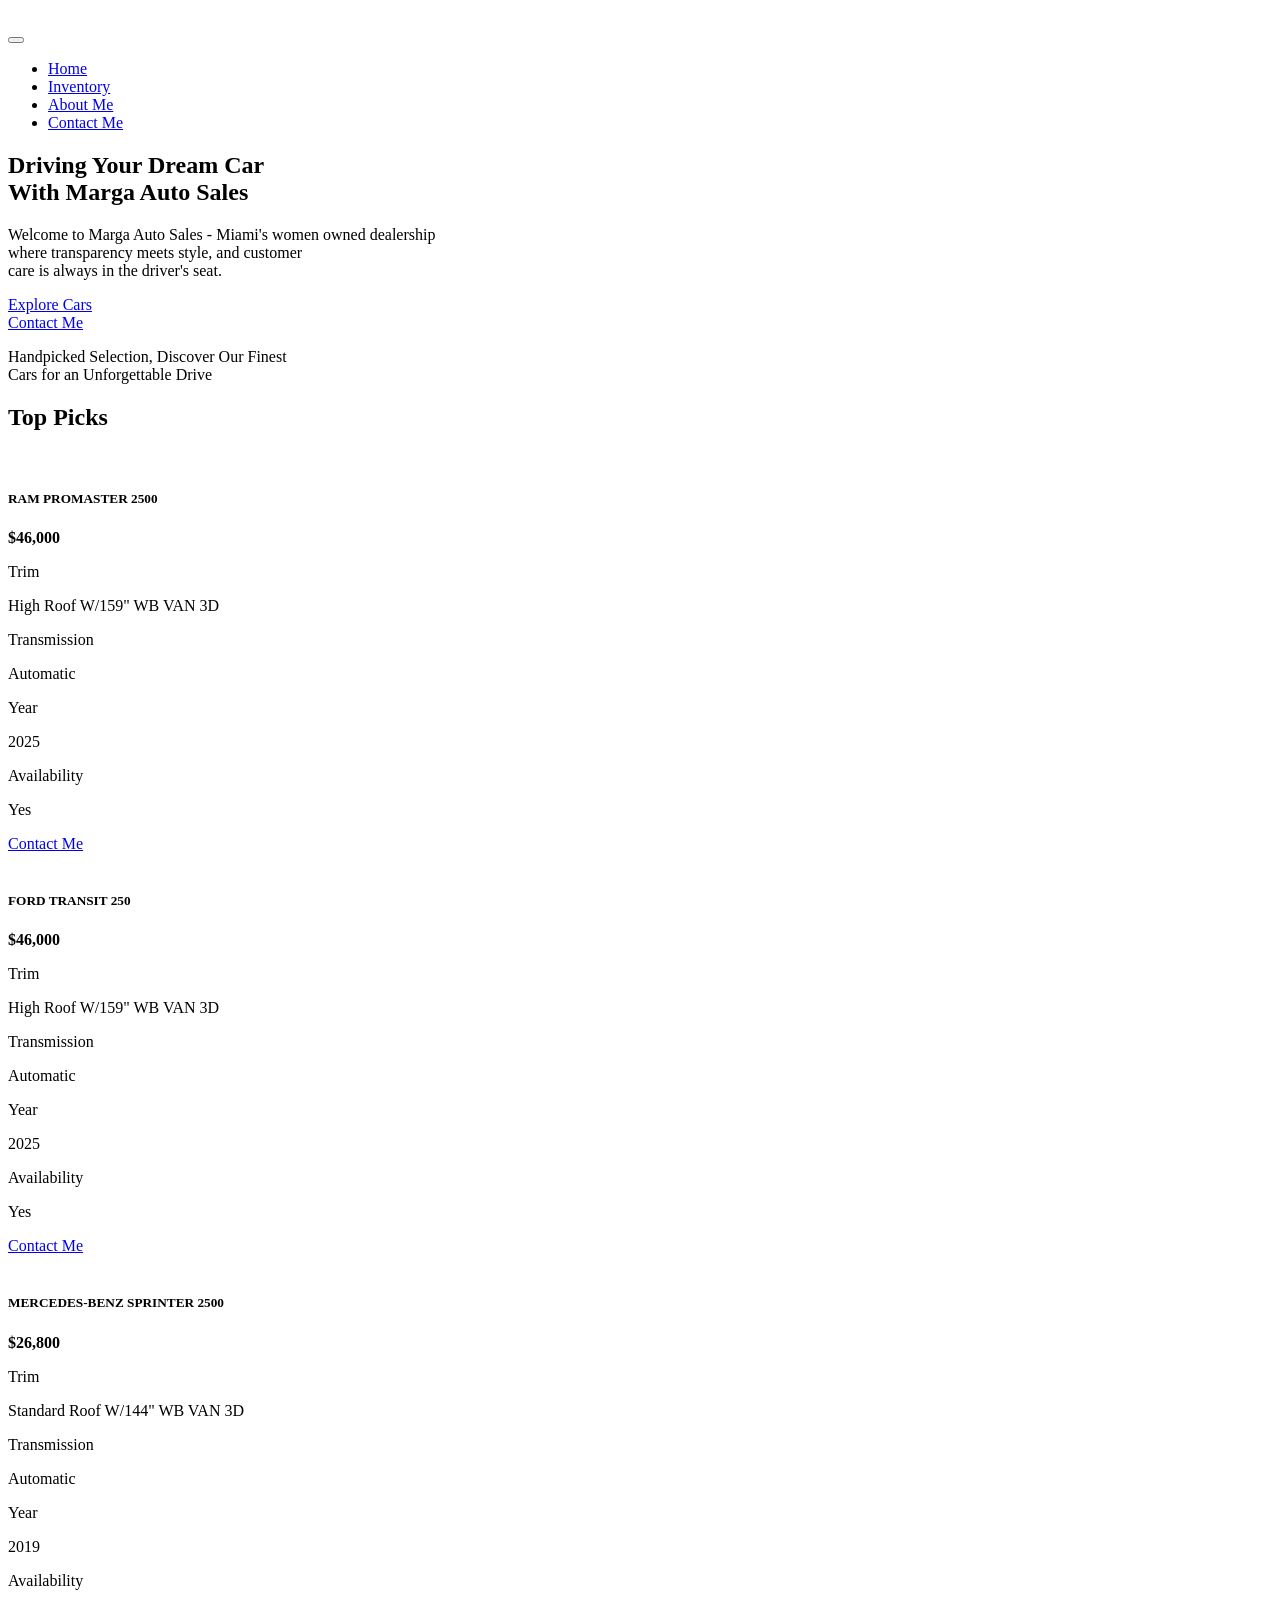
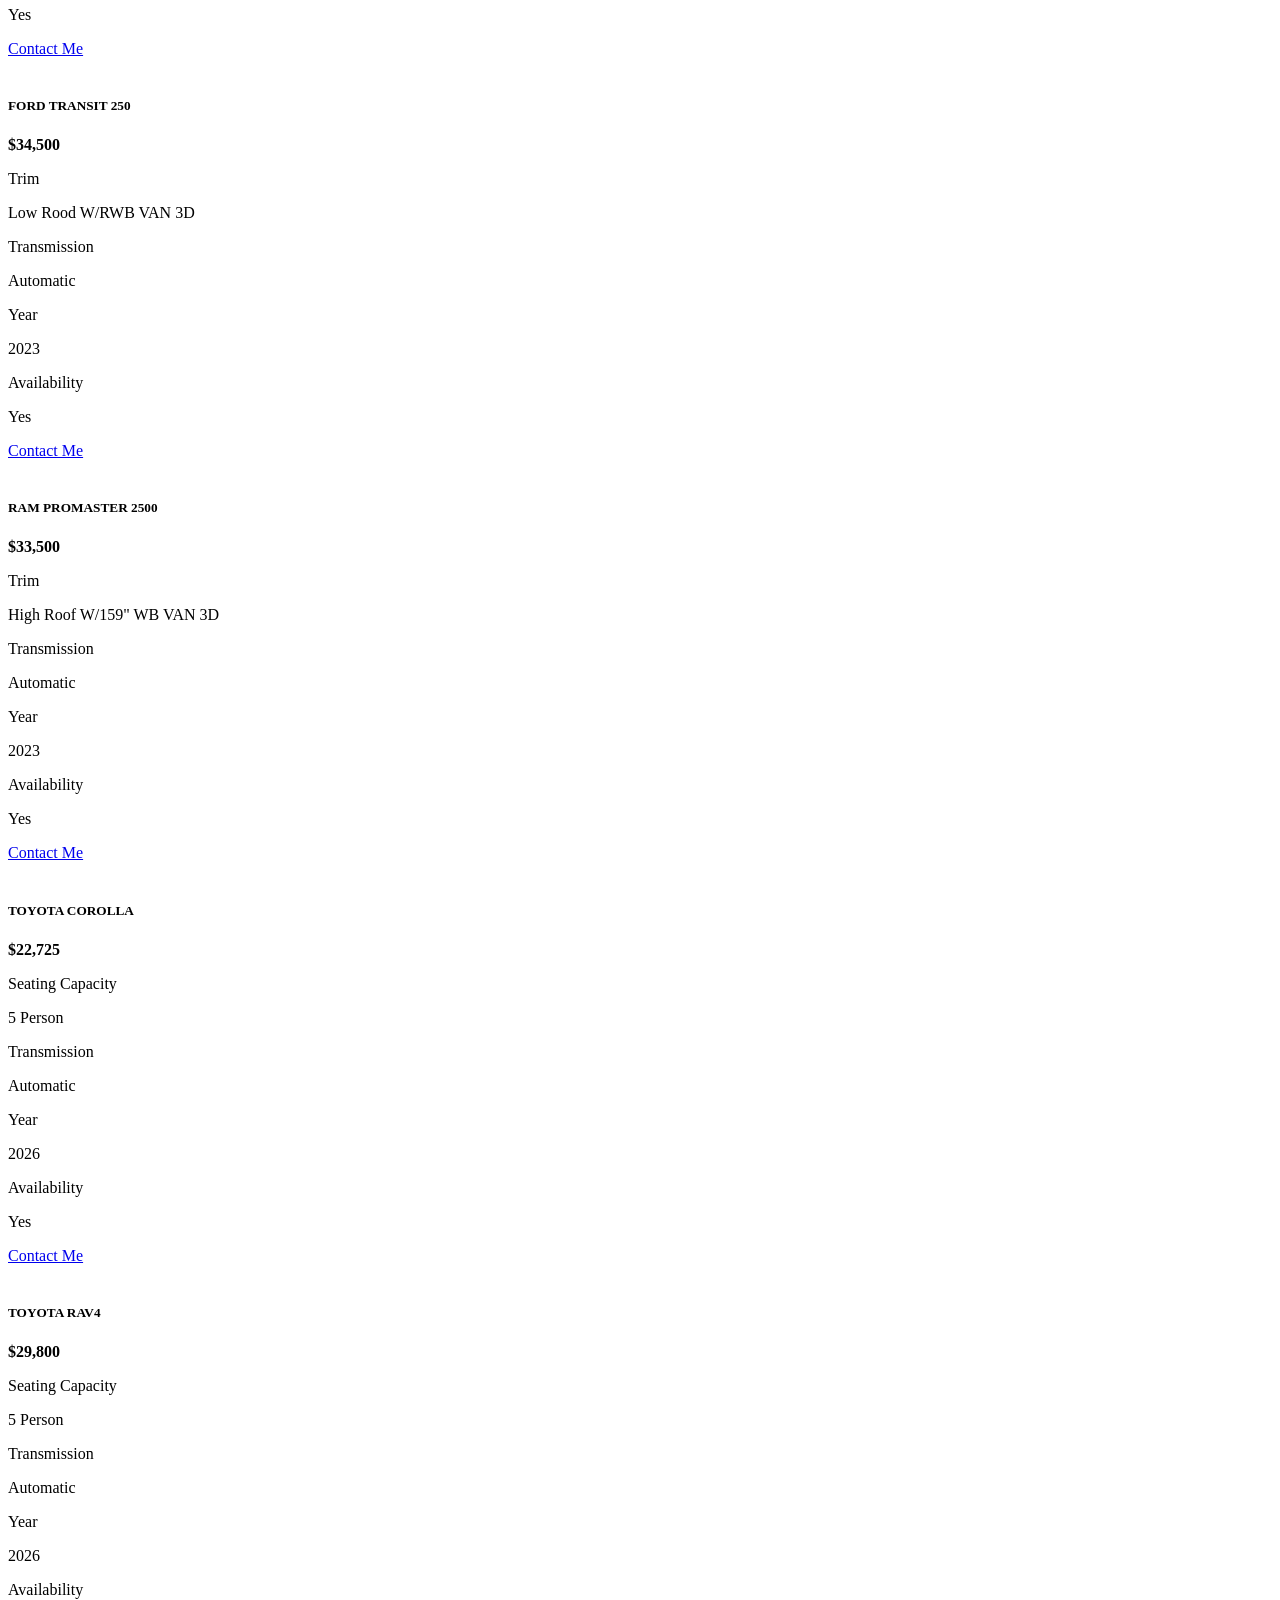
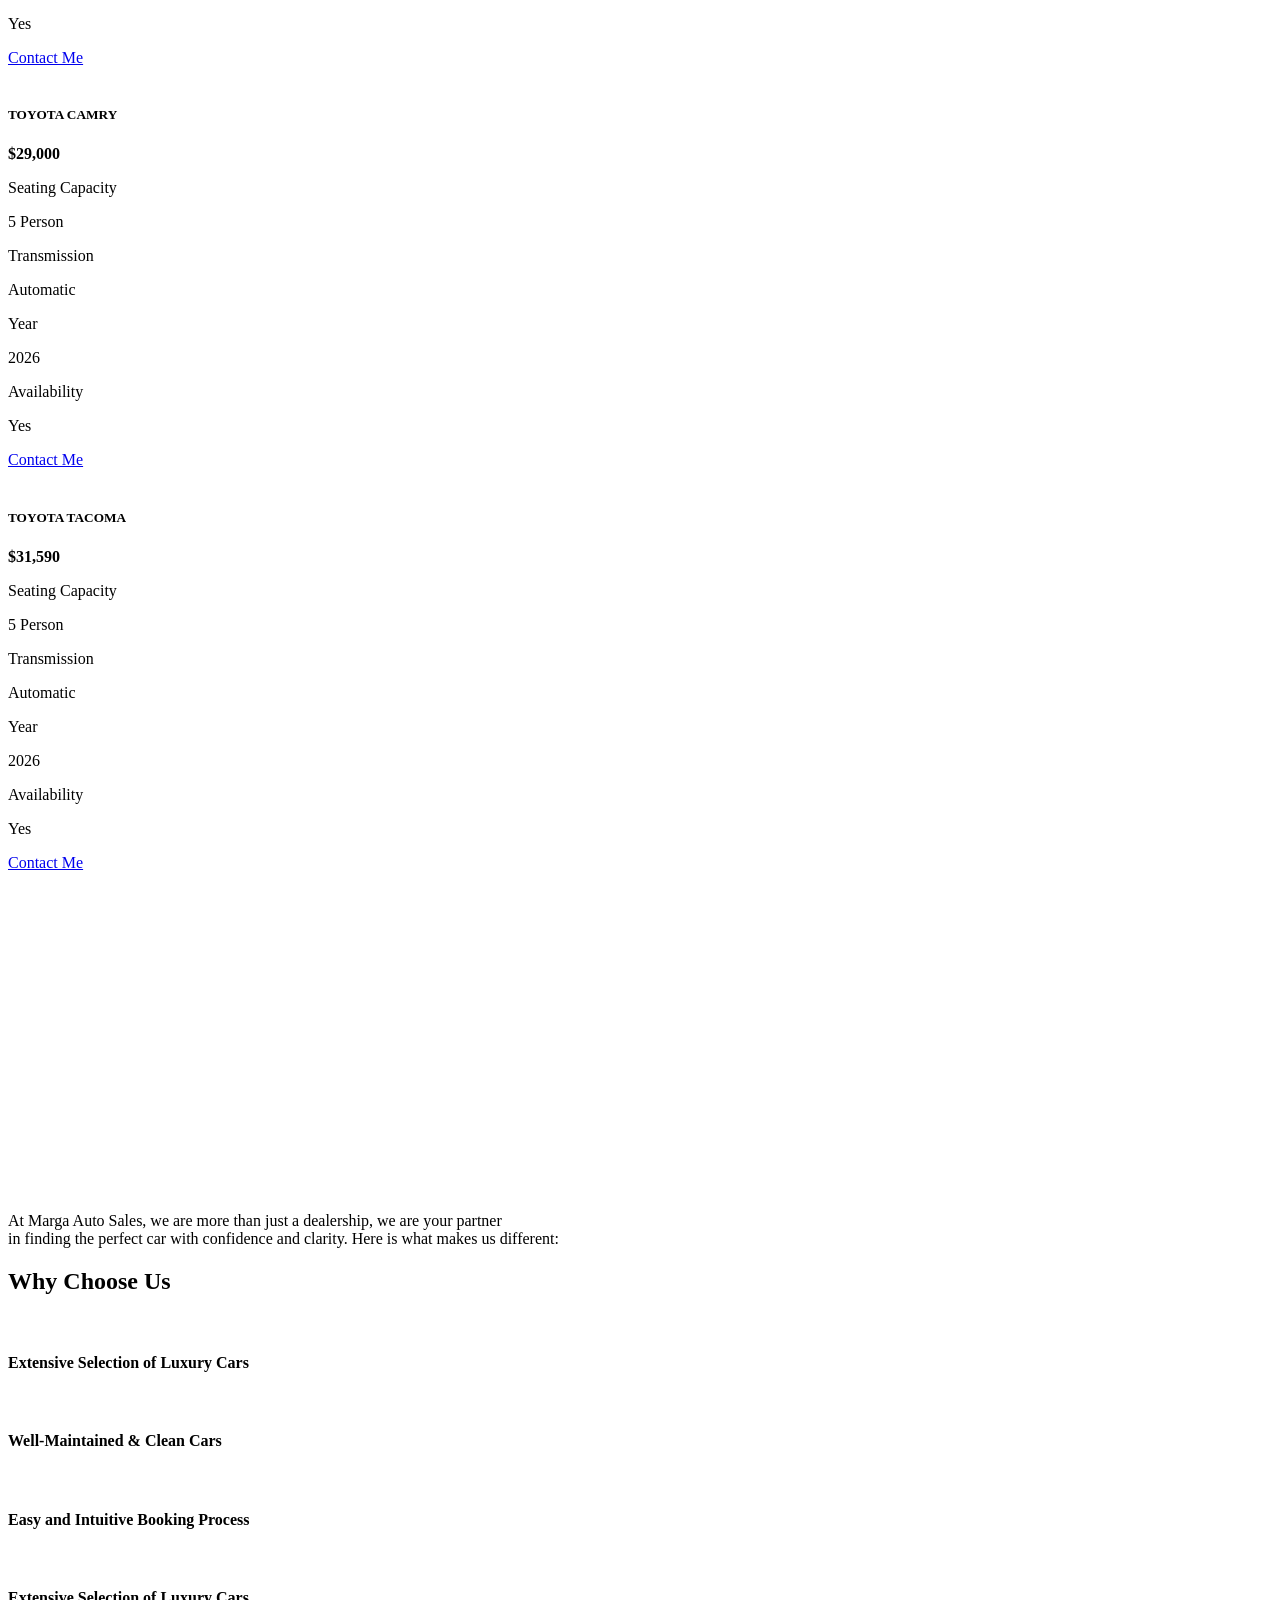
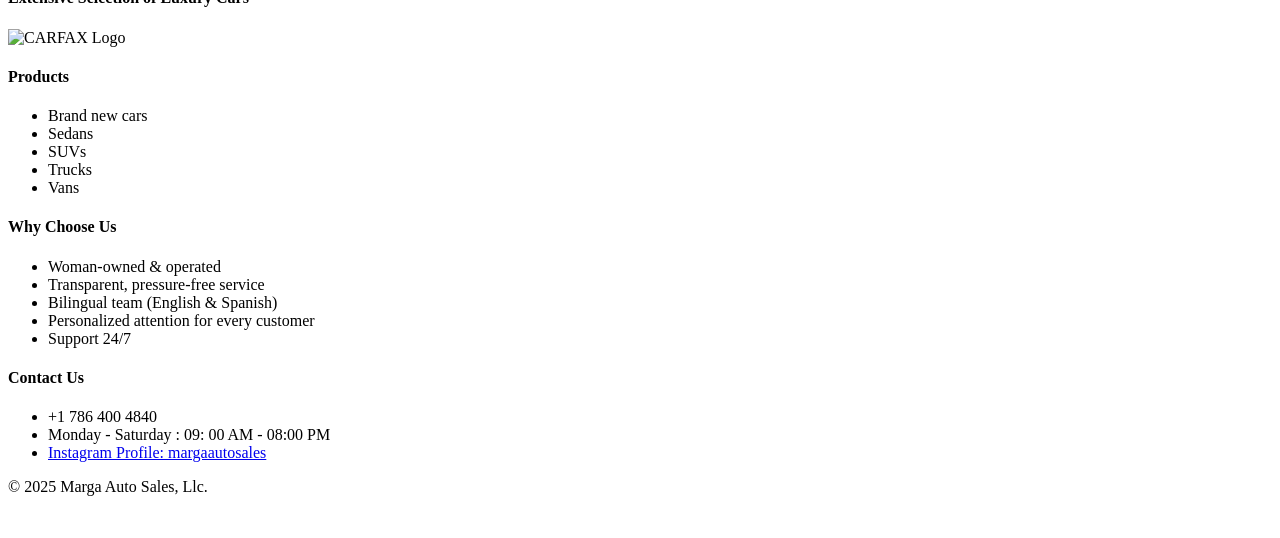
==== index.html @ 337f84e8 "Updates test" ====
<!DOCTYPE html>
<html lang="en">

<head>
    <meta charset="UTF-8" />
    <meta http-equiv="X-UA-Compatible" content="IE=edge" />
    <meta name="viewport" content="width=device-width, initial-scale=1, shrink-to-fit=no" />
    <meta name="description" content="Marga Auto Sales Website" />
    <title>Marga Auto Sales</title>

    <!-- Favicon -->
    <link rel="shortcut icon" type="image/x-icon" href="./assets/media/logo/logo.png">

    <!-- All CSS files -->
    <link rel="stylesheet" href="assets/css/vendor/bootstrap.min.css" />
    <link rel="stylesheet" href="assets/css/vendor/font-awesome.css" />
    <link rel="stylesheet" href="assets/css/vendor/slick.css" />
    <link rel="stylesheet" href="assets/css/vendor/slick-theme.css" />
    <link rel="stylesheet" href="assets/css/vendor/sal.css" />
    <link rel="stylesheet" href="assets/css/app.css" />
</head>

<body>
    <!-- Back To Top Start -->
    <a href="#main-wrapper" id="backto-top" class="back-to-top">
        <i class="fas fa-angle-up"></i>
    </a>
    <!-- Main Wrapper Start -->
    <div id="main-wrapper" class="main-wrapper overflow-hidden">
        <!-- Header Area Start -->
        <header class="header">
            <div class="container">
                <nav class="navbar navbar-expand-xl align-items-xl-center align-items-start p-0">
                    <div class="logoPrincipal col-xl-3">
                        <a class="navbar-brand" href="index.html"><img class="header-img" alt=""
                                src="./assets/media/logo/logo.png" /></a>
                    </div>
                    <div class="col-xl-9 text-end">
                        <button class="navbar-toggler" type="button" data-bs-toggle="collapse"
                            data-bs-target="#mynavbar">
                            <i class="fas fa-bars"></i>
                        </button>
                        <div class="collapse navbar-collapse justify-content-end text-start" id="mynavbar">
                            <ul class="navbar-nav mainmenu align-items-center m-0">
                                <li class="menu-item-has-children">
                                    <a href="./index.html" class="active">Home</a>
                                </li>
                                <li class="menu-item-has-children">
                                    <a href="./inventory.html">Inventory</a>
                                </li>
                                <li class="menu-item-has-children">
                                    <a href="./about.html">About Me</a>
                                </li>
                                <!-- <li class="menu-item-has-children">
                                    <a href="./affiliates.html">Affiliates</a>
                                </li> -->
                                <li class="menu-item-has-children">
                                    <a href="https://wa.me/17864004840" target="_blank" class="dark-btn">Contact Me</a>
                                </li>
                            </ul>
                        </div>
                    </div>
                </nav>
            </div>
        </header>
        <!-- Header Area end -->

        <!-- Banner Area start -->
        <section class="banner">
            <div class="container">
                <div class="text-center">
                    <h2 class="fs-76">
                        Driving Your Dream Car <br />
                        With <b>Marga Auto Sales</b>
                    </h2>
                    <p>
                        Welcome to Marga Auto Sales - Miami's women owned dealership <br class="d-lg-block d-none" />
                        where transparency meets style, and customer <br class="d-lg-block d-none" />
                        care is always in the driver's seat.
                    </p>
                    <div class="btn-block">
                        <a href="./inventory.html" class="dark-btn">Explore Cars</a>
                        <div class="d-lg-flex">
                            <a href="https://wa.me/17864004840" target="_blank"  class="dark-btn">Contact Me</a>
                        </div>
                    </div>
                </div>
            </div>
        </section>
        <!-- Banner Area end -->

        <!-- top Area start -->
        <section class="top-list pt-100 pb-26">
            <div class="container">
                <div class="heading text-end right st-2">
                    <p>
                        Handpicked Selection, Discover Our Finest <br />
                        Cars for an Unforgettable Drive
                    </p>
                    <h2>Top Picks</h2>
                </div>
                <div class="card-slider">
                    <div class="col-lg-4 col-md-6 item-card" data-category="todos vans">
                        <div class="item-list mb-24">
                            <img src="./assets/media/car-image/2025RamPromaster.jpg" class="imgInventory" alt="">
                            <div class="detail-block">
                                <div class="detail">
                                    <h5 class="product-title">RAM PROMASTER 2500</h5>
                                    <p><b>$46,000</b></p>
                                </div>
                                <div class="detail">
                                    <p>Trim</p>
                                    <p>High Roof W/159" WB VAN 3D</p>
                                </div>
                                <div class="detail">
                                    <p>Transmission</p>
                                    <p>Automatic</p>
                                </div>
                                <div class="detail">
                                    <p>Year</p>
                                    <p>2025</p>
                                </div>
                                <div class="detail">
                                    <p>Availability</p>
                                    <p>Yes</p>
                                </div>
                                <a href="https://wa.me/17864004840" target="_blank" class="dark-btn w-100">Contact Me</a>
                            </div>
                        </div>
                    </div>
                    <div class="col-lg-4 col-md-6 item-card" data-category="todos vans">
                        <div class="item-list mb-24">
                            <img src="./assets/media/car-image/2025-ford-transit250.jpg" class="imgInventory" alt="">
                            <div class="detail-block">
                                <div class="detail">
                                    <h5 class="product-title">FORD TRANSIT 250</h5>
                                    <p><b>$46,000</b></p>
                                </div>
                                <div class="detail">
                                    <p>Trim</p>
                                    <p>High Roof W/159" WB VAN 3D</p>
                                </div>
                                <div class="detail">
                                    <p>Transmission</p>
                                    <p>Automatic</p>
                                </div>
                                <div class="detail">
                                    <p>Year</p>
                                    <p>2025</p>
                                </div>
                                <div class="detail">
                                    <p>Availability</p>
                                    <p>Yes</p>
                                </div>
                                <a href="https://wa.me/17864004840" target="_blank" class="dark-btn w-100">Contact Me</a>
                            </div>
                        </div>
                    </div>
                    <div class="col-lg-4 col-md-6 item-card" data-category="todos vans">
                        <div class="item-list mb-24">
                            <img src="./assets/media/car-image/Used-2019-Mercedes-Benz-Sprinter-2500-Crew-High-Roof-w144-WB-Van-3D-1746125302.jpg" class="imgInventory" alt="">
                            <div class="detail-block">
                                <div class="detail">
                                    <h5 class="product-title">MERCEDES-BENZ SPRINTER 2500 </h5>
                                    <p><b>$26,800</b></p>
                                </div>
                                <div class="detail">
                                    <p>Trim</p>
                                    <p>Standard Roof W/144" WB VAN 3D</p>
                                </div>
                                <div class="detail">
                                    <p>Transmission</p>
                                    <p>Automatic</p>
                                </div>
                                <div class="detail">
                                    <p>Year</p>
                                    <p>2019</p>
                                </div>
                                <div class="detail">
                                    <p>Availability</p>
                                    <p>Yes</p>
                                </div>
                                <a href="https://wa.me/17864004840" target="_blank" class="dark-btn w-100">Contact Me</a>
                            </div>
                        </div>
                    </div>
                    <div class="col-lg-4 col-md-6 item-card" data-category="todos vans">
                        <div class="item-list mb-24">
                            <img src="./assets/media/car-image/2023-ford-transit-trail-01-1667400160.jpg" class="imgInventory" alt="">
                            <div class="detail-block">
                                <div class="detail">
                                    <h5 class="product-title">FORD TRANSIT 250</h5>
                                    <p><b>$34,500</b></p>
                                </div>
                                <div class="detail">
                                    <p>Trim</p>
                                    <p>Low Rood W/RWB VAN 3D</p>
                                </div>
                                <div class="detail">
                                    <p>Transmission</p>
                                    <p>Automatic</p>
                                </div>
                                <div class="detail">
                                    <p>Year</p>
                                    <p>2023</p>
                                </div>
                                <div class="detail">
                                    <p>Availability</p>
                                    <p>Yes</p>
                                </div>
                                <a href="https://wa.me/17864004840" target="_blank" class="dark-btn w-100">Contact Me</a>
                            </div>
                        </div>
                    </div>
                    <div class="col-lg-4 col-md-6 item-card" data-category="todos vans">
                        <div class="item-list mb-24">
                            <img src="./assets/media/car-image/ram-promaster-3500.jpg" class="imgInventory" alt="">
                            <div class="detail-block">
                                <div class="detail">
                                    <h5 class="product-title">RAM PROMASTER 2500</h5>
                                    <p><b>$33,500</b></p>
                                </div>
                                <div class="detail">
                                    <p>Trim</p>
                                    <p>High Roof W/159" WB VAN 3D</p>
                                </div>
                                <div class="detail">
                                    <p>Transmission</p>
                                    <p>Automatic</p>
                                </div>
                                <div class="detail">
                                    <p>Year</p>
                                    <p>2023</p>
                                </div>
                                <div class="detail">
                                    <p>Availability</p>
                                    <p>Yes</p>
                                </div>
                                <a href="https://wa.me/17864004840" target="_blank" class="dark-btn w-100">Contact Me</a>
                            </div>
                        </div>
                    </div>
                    <div class="col-lg-4 col-md-6 item-card" data-category="todos nuevos sedans">
                        <div class="item-list mb-24">
                            <img src="./assets/media/car-image/corolla2026.jpeg" class="imgInventory" alt="">
                            <div class="detail-block">
                                <div class="detail">
                                    <h5 class="product-title">TOYOTA COROLLA</h5>
                                    <p><b>$22,725</b></p>
                                </div>
                                <div class="detail">
                                    <p>Seating Capacity</p>
                                    <p>5 Person</p>
                                </div>
                                <div class="detail">
                                    <p>Transmission</p>
                                    <p>Automatic</p>
                                </div>
                                <div class="detail">
                                    <p>Year</p>
                                    <p>2026</p>
                                </div>
                                <div class="detail">
                                    <p>Availability</p>
                                    <p>Yes</p>
                                </div>
                                <a href="https://wa.me/17864004840" target="_blank" class="dark-btn w-100">Contact Me</a>
                            </div>
                        </div>
                    </div>
                    <div class="col-lg-4 col-md-6 item-card" data-category="todos nuevos suvs">
                        <div class="item-list mb-24">
                            <img src="./assets/media/car-image/rav42026.jpeg" class="imgInventory" alt="">
                            <div class="detail-block">
                                <div class="detail">
                                    <h5 class="product-title">TOYOTA RAV4</h5>
                                    <p><b>$29,800</b></p>
                                </div>
                                <div class="detail">
                                    <p>Seating Capacity</p>
                                    <p>5 Person</p>
                                </div>
                                <div class="detail">
                                    <p>Transmission</p>
                                    <p>Automatic</p>
                                </div>
                                <div class="detail">
                                    <p>Year</p>
                                    <p>2026</p>
                                </div>
                                <div class="detail">
                                    <p>Availability</p>
                                    <p>Yes</p>
                                </div>
                                <a href="https://wa.me/17864004840" target="_blank" class="dark-btn w-100">Contact Me</a>
                            </div>
                        </div>
                    </div>
                    <div class="col-lg-4 col-md-6 item-card" data-category="todos nuevos sedans">
                        <div class="item-list mb-24">
                            <img src="./assets/media/car-image/Camry2026.jpeg" class="imgInventory" alt="">
                            <div class="detail-block">
                                <div class="detail">
                                    <h5 class="product-title">TOYOTA CAMRY</h5>
                                    <p><b>$29,000</b></p>
                                </div>
                                <div class="detail">
                                    <p>Seating Capacity</p>
                                    <p>5 Person</p>
                                </div>
                                <div class="detail">
                                    <p>Transmission</p>
                                    <p>Automatic</p>
                                </div>
                                <div class="detail">
                                    <p>Year</p>
                                    <p>2026</p>
                                </div>
                                <div class="detail">
                                    <p>Availability</p>
                                    <p>Yes</p>
                                </div>
                                <a href="https://wa.me/17864004840" target="_blank" class="dark-btn w-100">Contact Me</a>
                            </div>
                        </div>
                    </div>
                    <div class="col-lg-4 col-md-6 item-card" data-category="todos nuevos suvs">
                        <div class="item-list mb-24">
                            <img src="./assets/media/car-image/2025Tacoma.jpeg" class="imgInventory" alt="">
                            <div class="detail-block">
                                <div class="detail">
                                    <h5 class="product-title">TOYOTA TACOMA </h5>
                                    <p><b>$31,590</b></p>
                                </div>
                                <div class="detail">
                                    <p>Seating Capacity</p>
                                    <p>5 Person</p>
                                </div>
                                <div class="detail">
                                    <p>Transmission</p>
                                    <p>Automatic</p>
                                </div>
                                <div class="detail">
                                    <p>Year</p>
                                    <p>2026</p>
                                </div>
                                <div class="detail">
                                    <p>Availability</p>
                                    <p>Yes</p>
                                </div>
                                <a href="https://wa.me/17864004840" target="_blank" class="dark-btn w-100">Contact Me</a>
                            </div>
                        </div>
                    </div>
                </div>
            </div>
        </section>
        <!-- top Area end -->

        
                <!-- logo Area start -->
        <div class="logo position-relative">
            <!--<img src="./assets/media/arrow-line.png" class="position-absolute top-0 start-0" alt="" />-->
            <div class="container pt-1">
                <div class="logo-slider pt-100">
                    <div class="item">
                        <img src="./assets/media/icon/ford.png" alt="">
                    </div>
                    <div class="item">
                        <img src="./assets/media/icon/bmw-logo.png" alt="">
                    </div>
                    <div class="item">
                        <img src="./assets/media/icon/honda.png" alt="">
                    </div>
                    <div class="item">
                        <img src="./assets/media/icon/hyundai.png" alt="">
                    </div>
                    <div class="item">
                        <img src="./assets/media/icon/infiniti.png" alt="">
                    </div>
                    <div class="item">
                        <img src="./assets/media/icon/chevrolet-logo.png" alt="">
                    </div>
                    <div class="item">
                        <img src="./assets/media/icon/mitsubishi.png" alt="">
                    </div>
                    <div class="item">
                        <img src="./assets/media/icon/nissan.png" alt="">
                    </div>
                    <div class="item">
                        <img src="./assets/media/icon/toyota.png" alt="">
                    </div>
                    <div class="item">
                        <img src="./assets/media/icon/ford.png" alt="">
                    </div>
                    <div class="item">
                        <img src="./assets/media/icon/bmw-logo.png" alt="">
                    </div>
                    <div class="item">
                        <img src="./assets/media/icon/honda.png" alt="">
                    </div>
                    <div class="item">
                        <img src="./assets/media/icon/hyundai.png" alt="">
                    </div>
                    <div class="item">
                        <img src="./assets/media/icon/infiniti.png" alt="">
                    </div>
                    <div class="item">
                        <img src="./assets/media/icon/chevrolet-logo.png" alt="">
                    </div>
                    <div class="item">
                        <img src="./assets/media/icon/mitsubishi.png" alt="">
                    </div>
                    <div class="item">
                        <img src="./assets/media/icon/nissan.png" alt="">
                    </div>
                    <div class="item">
                        <img src="./assets/media/icon/toyota.png" alt="">
                    </div>
                </div>
            </div>
        </div>
        <!-- logo Area end -->

        <!-- choose Area start -->
        <section class="choose pt-50 pb-26">
            <div class="container">
                <div class="heading text-end right">
                    <p>
                        At Marga Auto Sales, we are more than just a dealership, we are your partner <br /> 
                        in finding the perfect car with confidence and clarity. Here is what makes us different:
                    </p>
                    <h2>Why Choose Us</h2>
                </div>
                <div class="row">
                    <div class="col-xxl-3 col-lg-6 col-md-6">
                        <div class="choose-block mb-24">
                            <div class="icon">
                                <img src="./assets/media/icon/sports-car-icon.png" alt="" />
                            </div>
                            <h4>Extensive Selection of Luxury Cars</h4>
                        </div>
                    </div>
                    <div class="col-xxl-3 col-lg-6 col-md-6">
                        <div class="choose-block mb-24">
                            <div class="icon">
                                <img src="./assets/media/icon/vacuum-icon.png" alt="" />
                            </div>
                            <h4>Well-Maintained & Clean Cars</h4>
                        </div>
                    </div>
                    <div class="col-xxl-3 col-lg-6 col-md-6">
                        <div class="choose-block mb-24">
                            <div class="icon">
                                <img src="./assets/media/icon/booking-icon.png" alt="" />
                            </div>
                            <h4>Easy and Intuitive Booking Process</h4>
                        </div>
                    </div>
                    <div class="col-xxl-3 col-lg-6 col-md-6">
                        <div class="choose-block mb-24">
                            <div class="icon">
                                <img src="./assets/media/icon/service-icon.png" alt="" />
                            </div>
                            <h4>Extensive Selection of Luxury Cars</h4>
                        </div>
                    </div>
                </div>
            </div>
        </section>
        <!-- choose Area end -->


        <!-- footer Area start -->
        <footer class="footer">
            <div class="footer-top">
                <div class="logo">
                    <img src="./assets/media/logo/logo.png" alt="CARFAX Logo" />
                </div>

                <div class="footer-columns">
                    <div class="footer-column">
                        <h4>Products</h4>
                        <ul>
                            <li>Brand new cars</li>
                            <li>Sedans</li>
                            <li>SUVs</li>
                            <li>Trucks</li>
                            <li>Vans</li>
                        </ul>
                    </div>

                    <div class="footer-column">
                        <h4>Why Choose Us</h4>
                        <ul>
                            <li>Woman-owned & operated</li>
                            <li>Transparent, pressure-free service</li>
                            <li>Bilingual team (English & Spanish)</li>
                            <li>Personalized attention for every customer</li>
                            <li>Support 24/7</li>
                        </ul>
                    </div>

                    <div class="footer-column">
                        <h4>Contact Us</h4>
                        <ul>
                            <li>+1 786 400 4840</li>
                            <li>Monday - Saturday : 09: 00 AM - 08:00 PM</li>
                            <li><a href="https://www.instagram.com/margaautosales?utm_source=ig_web_button_share_sheet&igsh=ZDNlZDc0MzIxNw==" target="_blank"> Instagram Profile: margaautosales</a></li>
                        </ul>
                    </div>

                </div>
            </div>

            <div class="footer-bottom">
                <p>© 2025 Marga Auto Sales, Llc.</p>
            </div>
        </footer>

        <!-- footer Area end -->

    <div class="message-icon">
        <a href="https://wa.me/17864004840" target="_blank">
            <img class="img-icon" src="assets/media/icon/whatsapp.png" alt="" />
        </a>
    </div>

    </div>
    <!-- Jquery Js -->
    <script src="assets/js/vendor/jquery-3.6.3.min.js"></script>
    <script src="assets/js/vendor/bootstrap.min.js"></script>
    <script src="assets/js/vendor/jquery.countdown.min.js"></script>
    <script src="assets/js/vendor/slick.min.js"></script>
    <script src="assets/js/vendor/jquery-appear.js"></script>
    <script src="assets/js/vendor/sal.js"></script>
    <script src="assets/js/vendor/jquery-validator.js"></script>
</head>
    <!-- Site Scripts -->
    <script src="assets/js/app.js"></script>
</body>

</html>
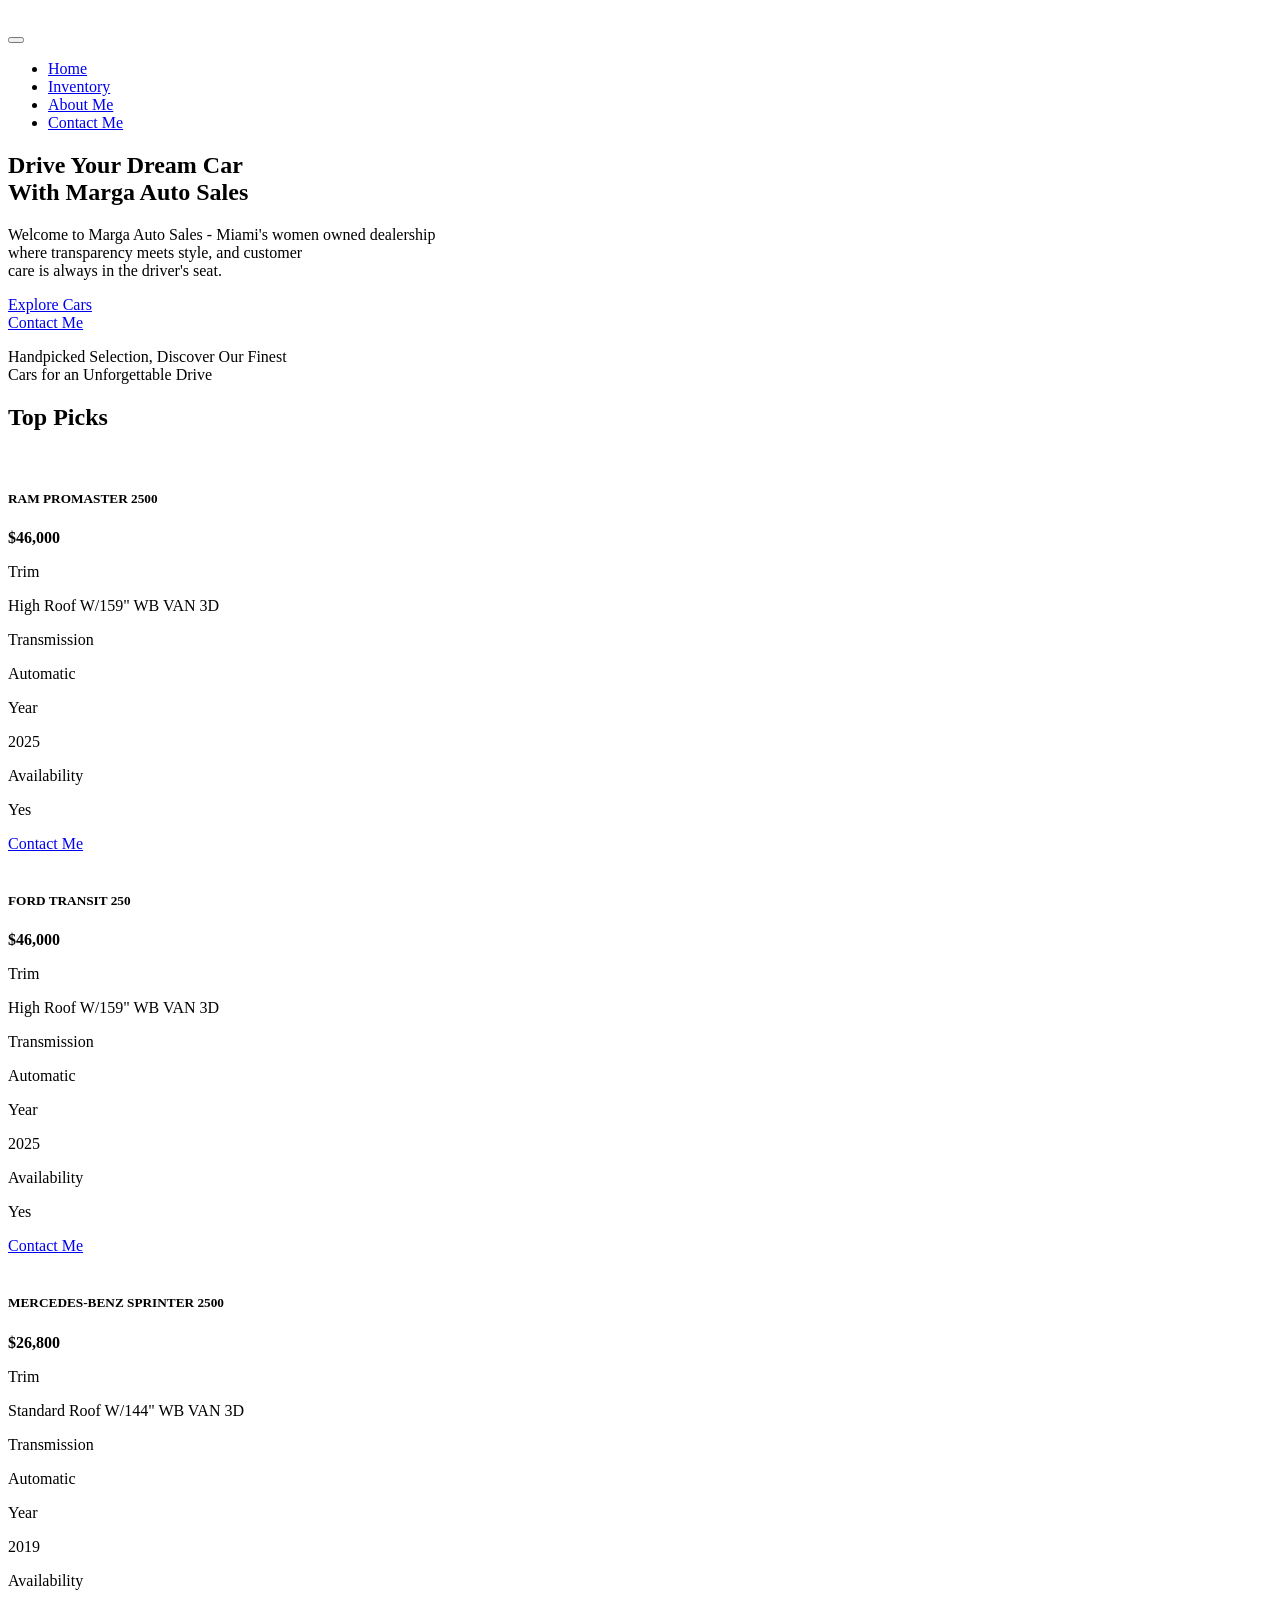
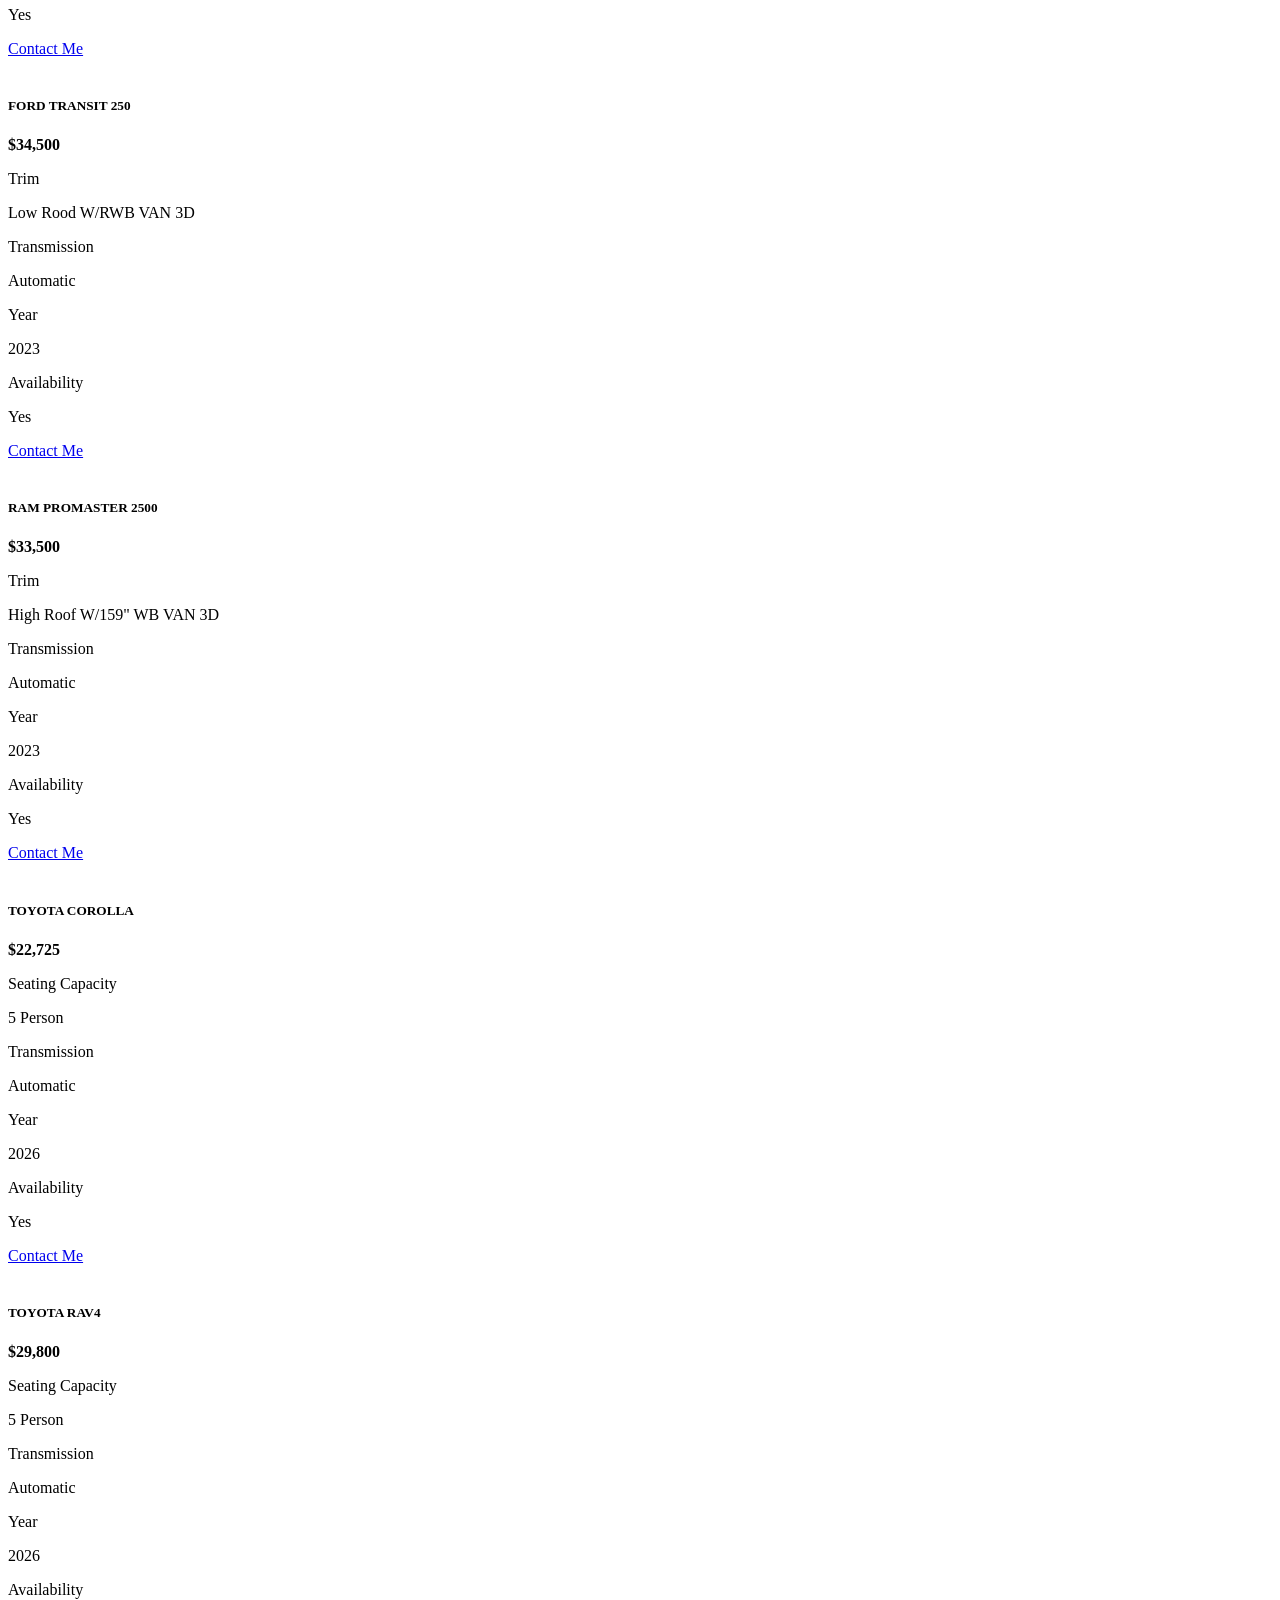
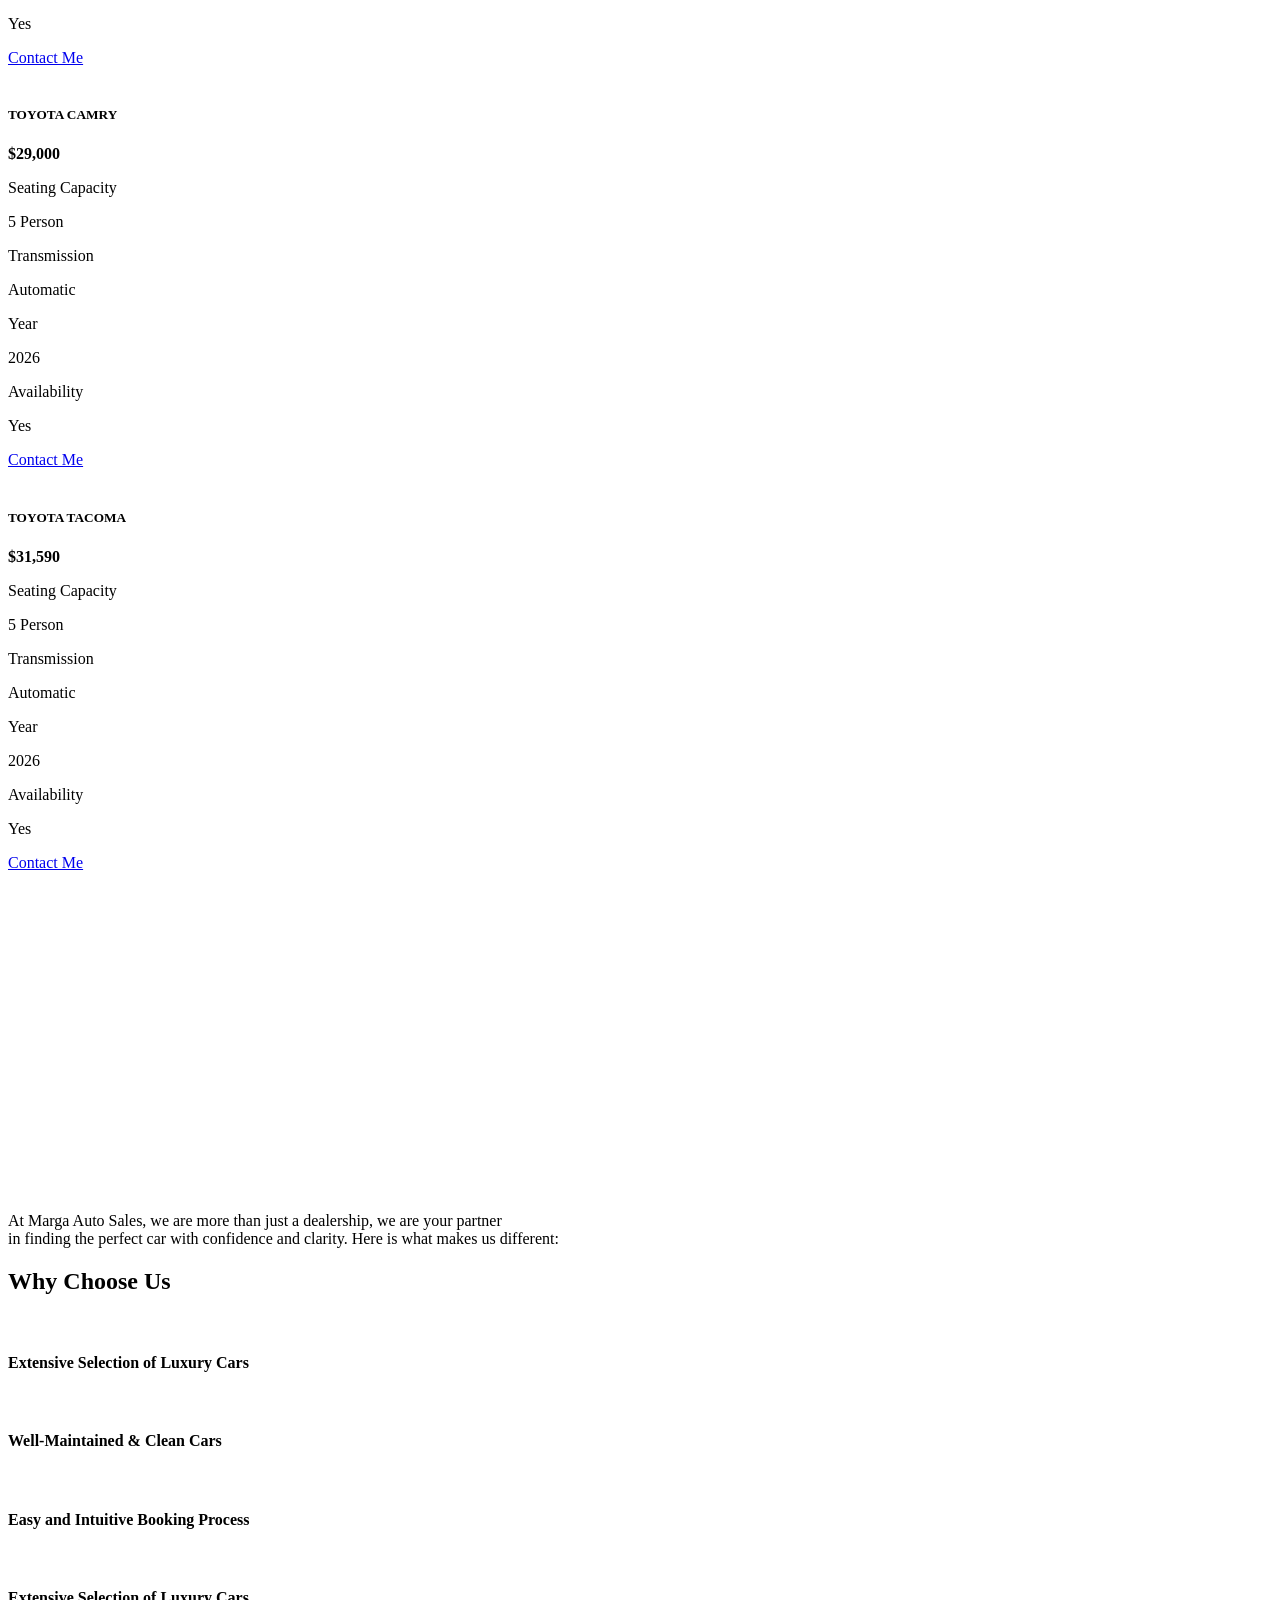
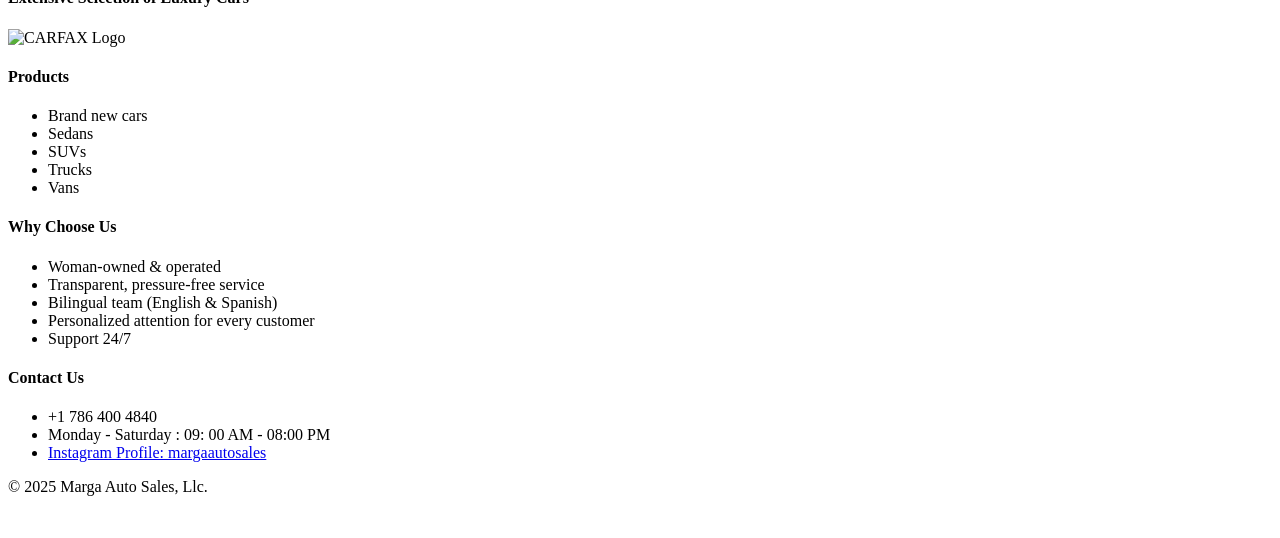
==== commit 5c685351: "Test working" ====
--- a/index.html
+++ b/index.html
@@ -70,7 +70,7 @@
             <div class="container">
                 <div class="text-center">
                     <h2 class="fs-76">
-                        Driving Your Dream Car <br />
+                        Drive Your Dream Car <br />
                         With <b>Marga Auto Sales</b>
                     </h2>
                     <p>
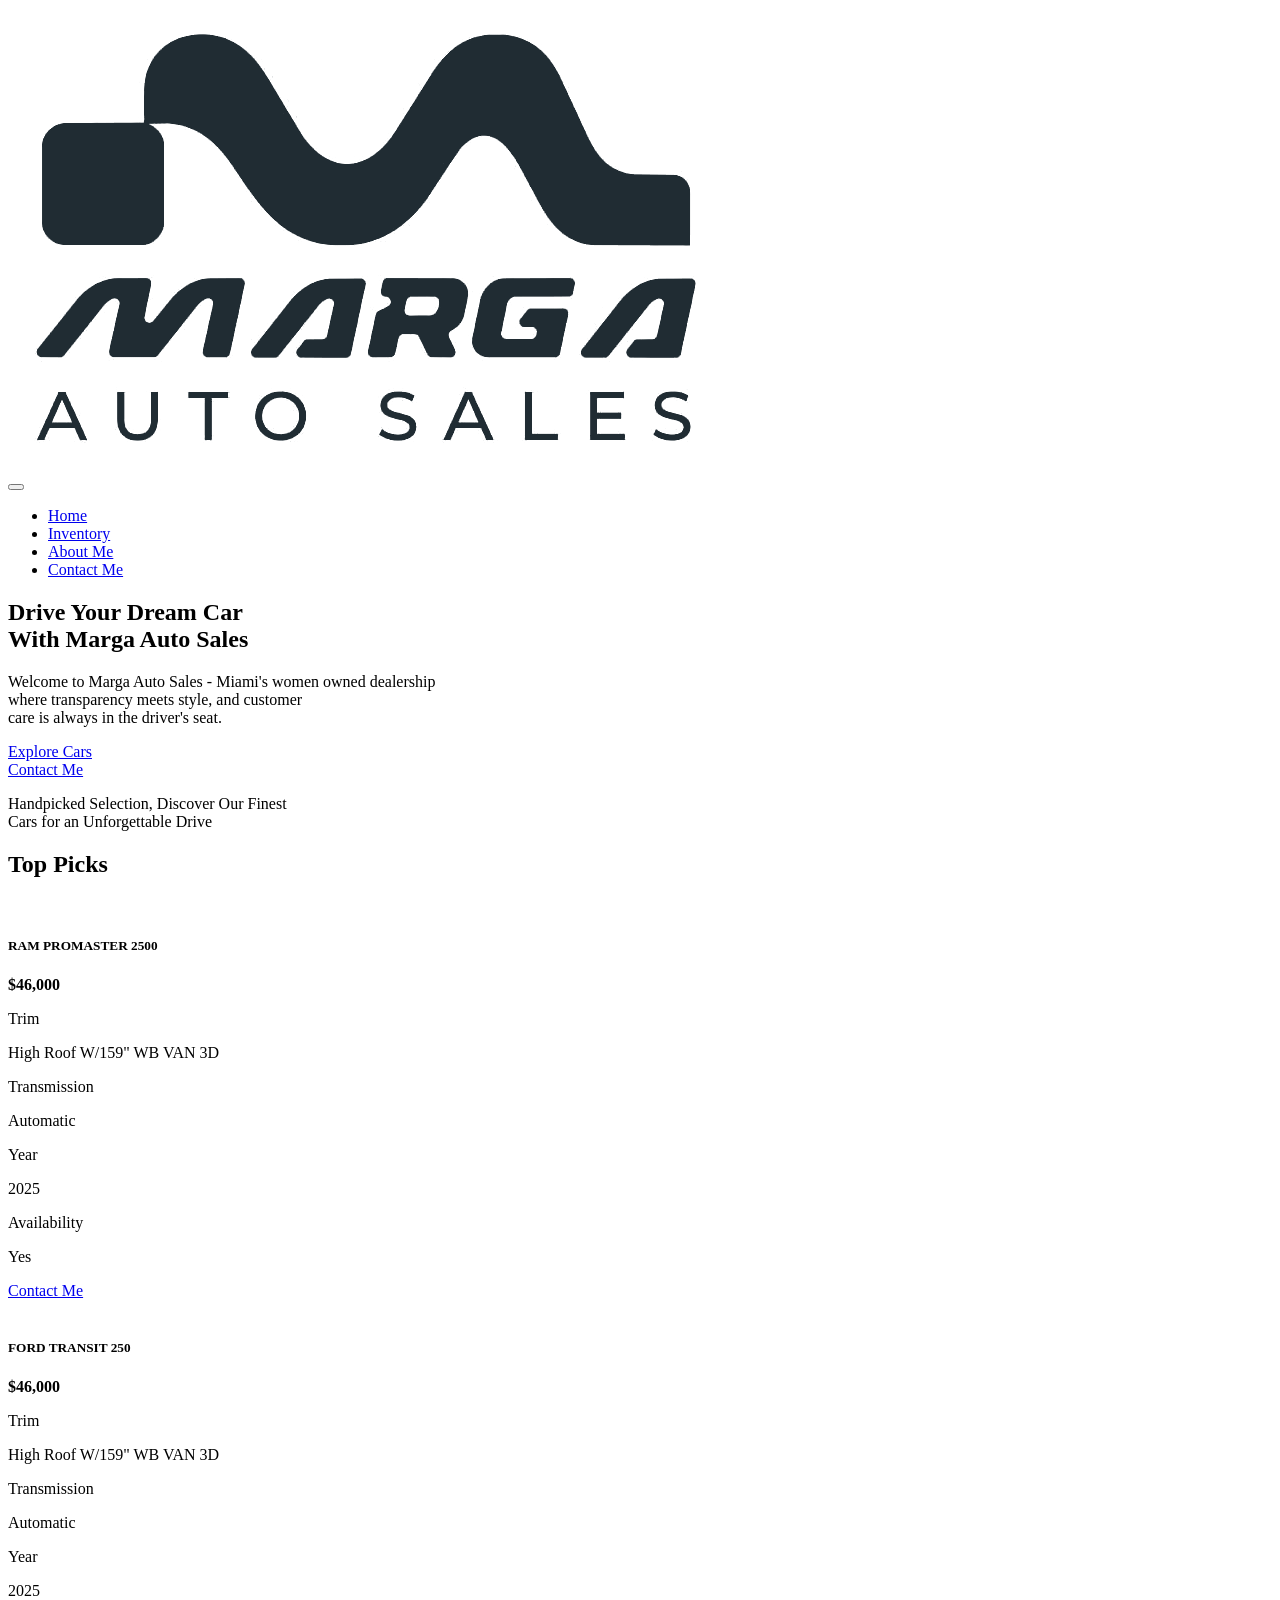
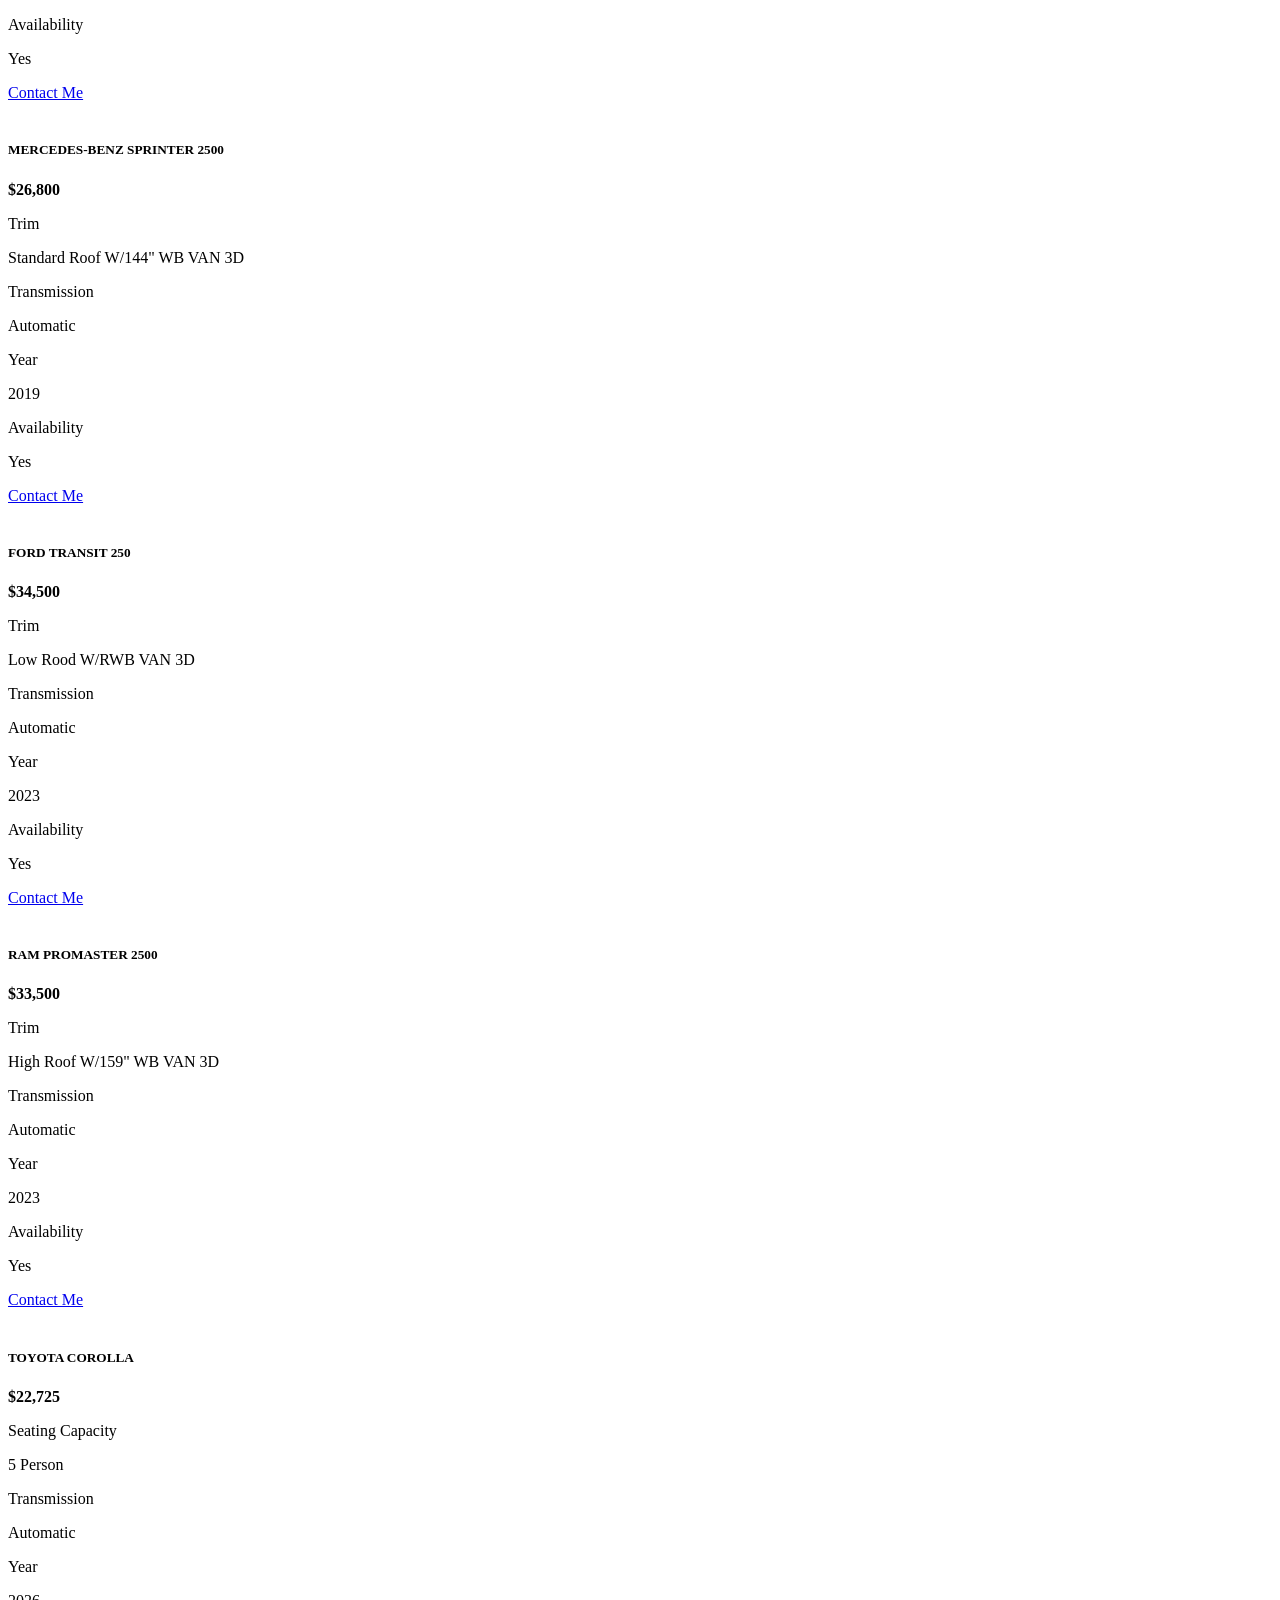
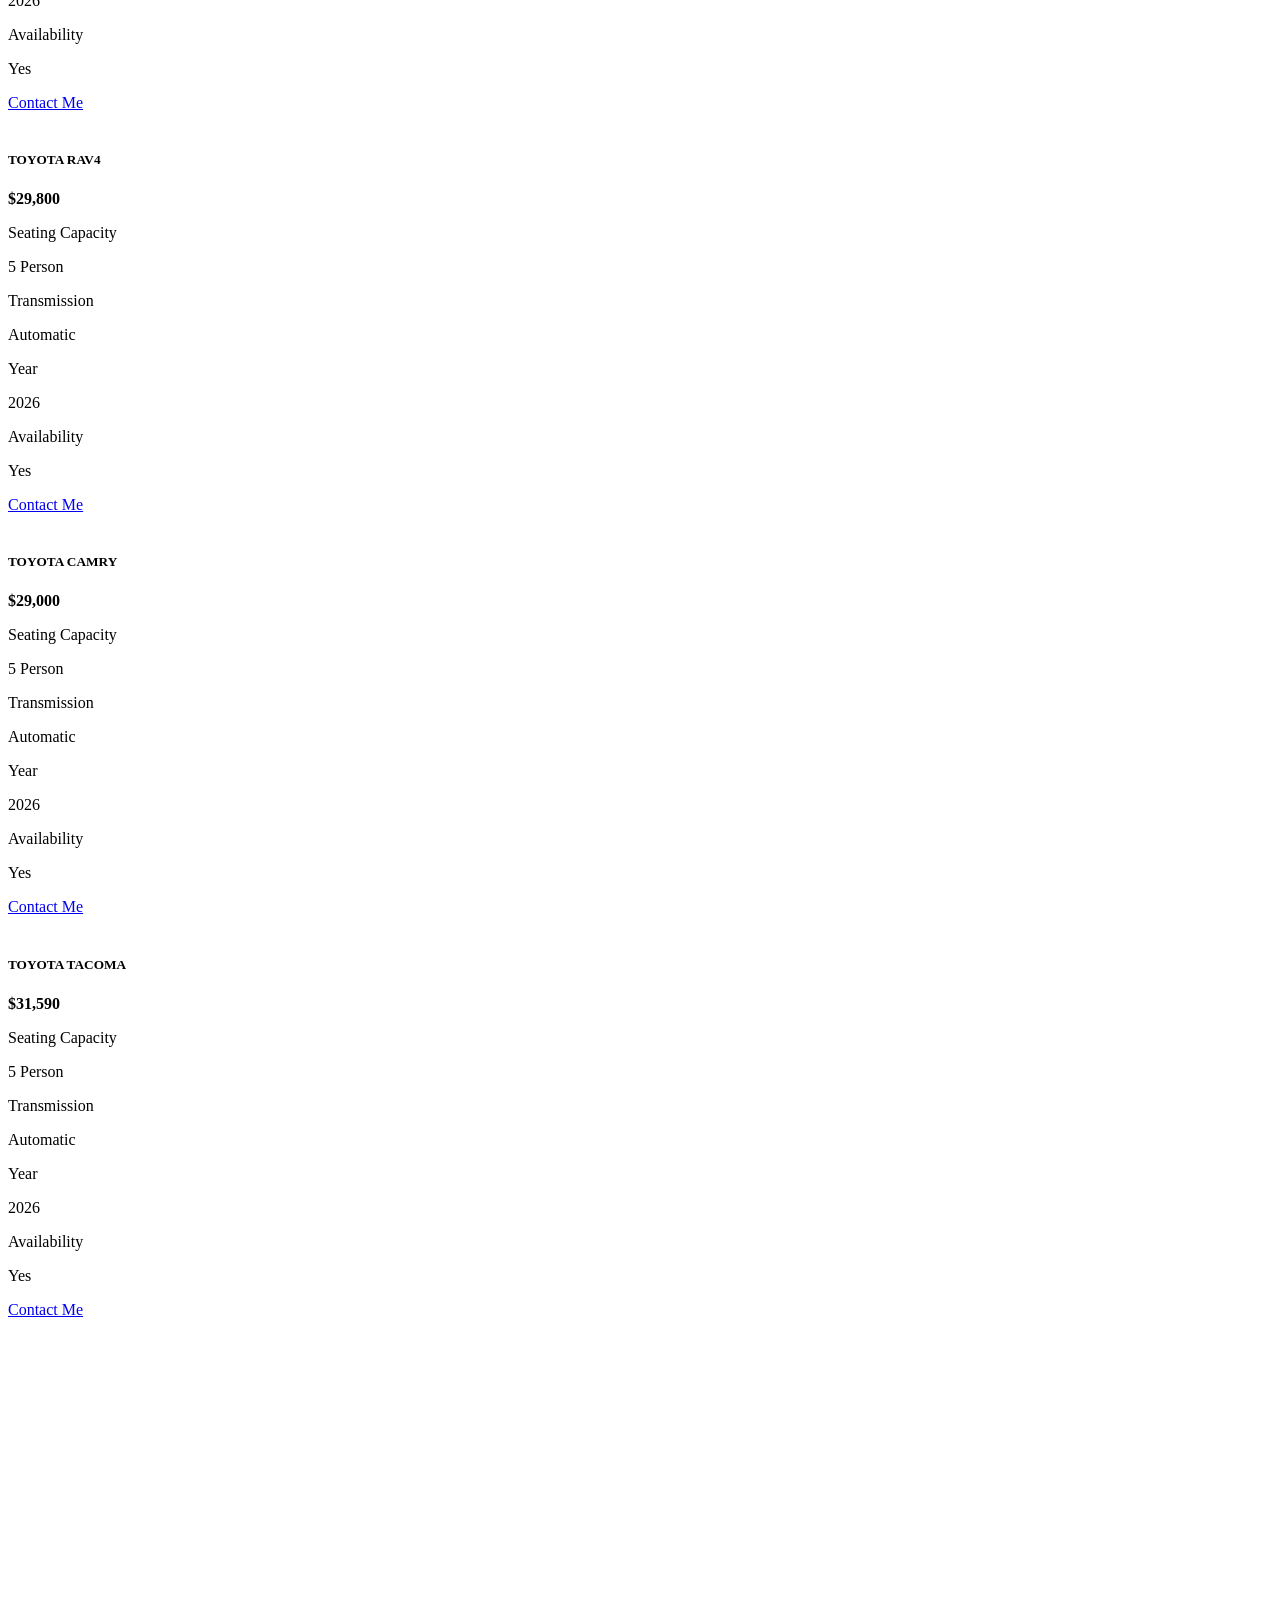
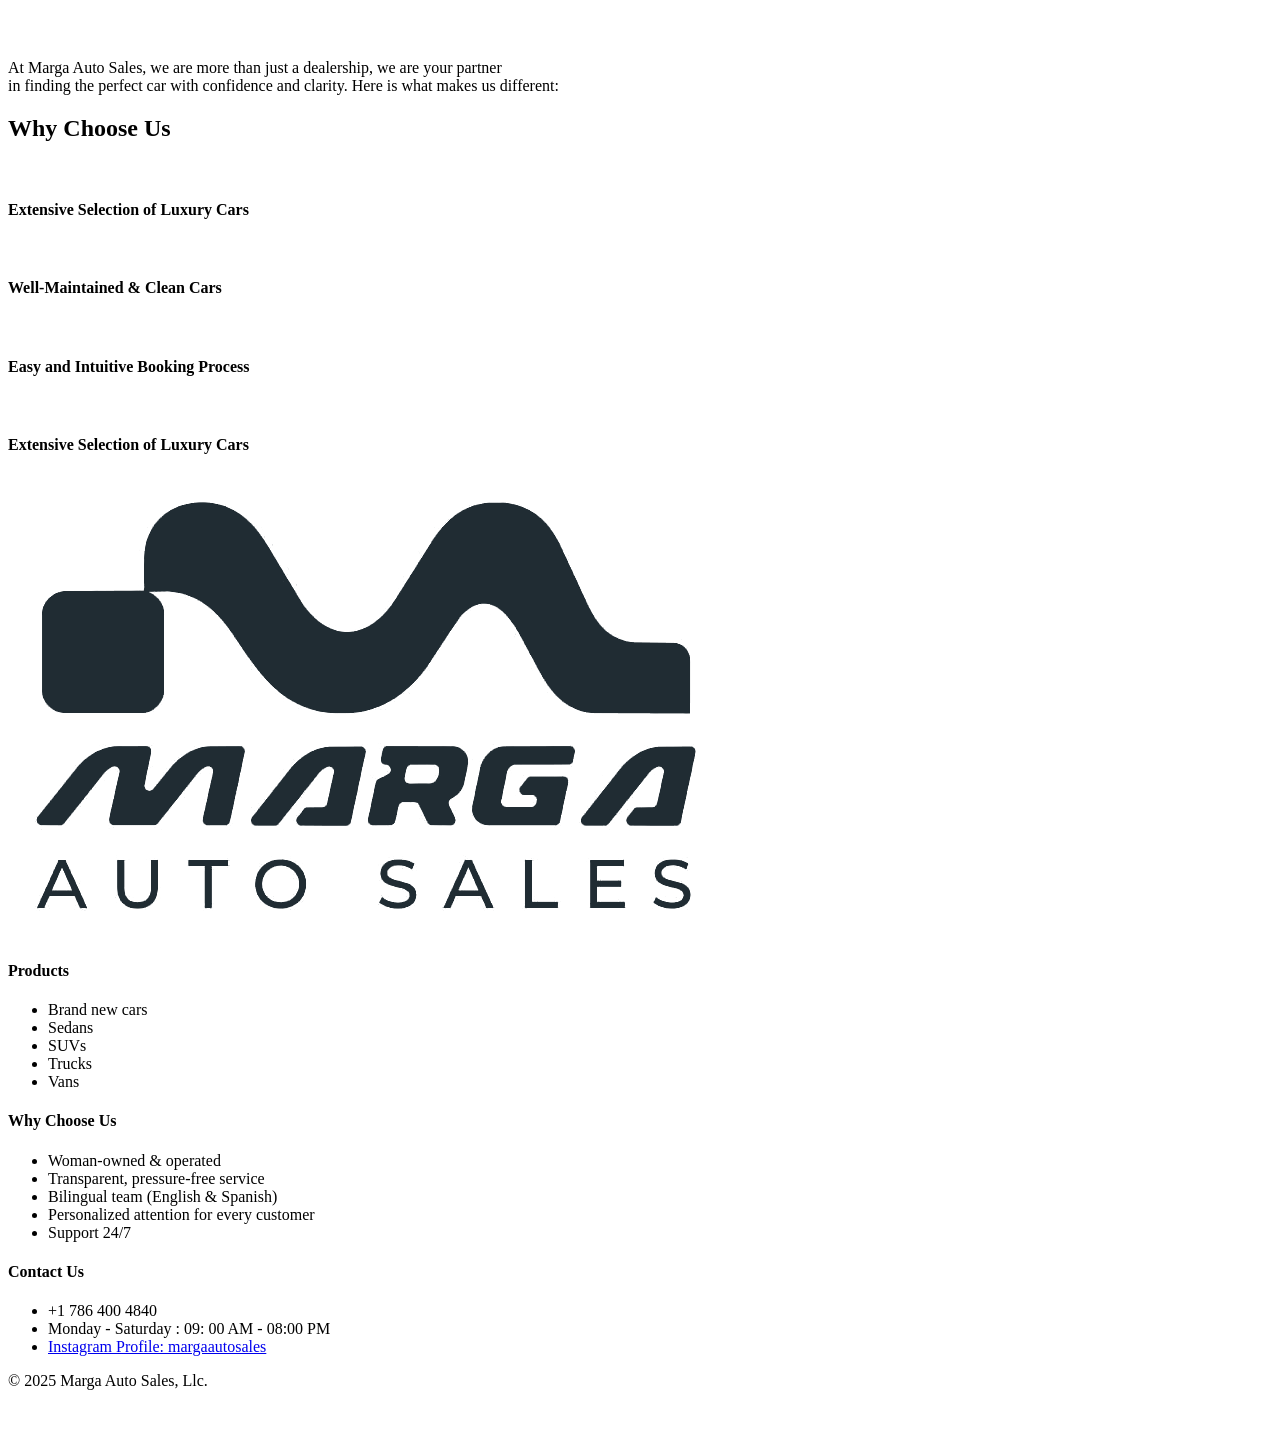
==== commit 19fe9855: "Updating logo - tests" ====
--- a/index.html
+++ b/index.html
@@ -9,7 +9,7 @@
     <title>Marga Auto Sales</title>
 
     <!-- Favicon -->
-    <link rel="shortcut icon" type="image/x-icon" href="./assets/media/logo/logo.png">
+    <link rel="shortcut icon" type="image/x-icon" href="./assets/media/logo/marga-logo-navy.png">
 
     <!-- All CSS files -->
     <link rel="stylesheet" href="assets/css/vendor/bootstrap.min.css" />
@@ -33,7 +33,7 @@
                 <nav class="navbar navbar-expand-xl align-items-xl-center align-items-start p-0">
                     <div class="logoPrincipal col-xl-3">
                         <a class="navbar-brand" href="index.html"><img class="header-img" alt=""
-                                src="./assets/media/logo/logo.png" /></a>
+                                src="./assets/media/logo/marga-logo-navy.png" /></a>
                     </div>
                     <div class="col-xl-9 text-end">
                         <button class="navbar-toggler" type="button" data-bs-toggle="collapse"
@@ -475,7 +475,7 @@
         <footer class="footer">
             <div class="footer-top">
                 <div class="logo">
-                    <img src="./assets/media/logo/logo.png" alt="CARFAX Logo" />
+                    <img src="./assets/media/logo/marga-logo-navy.png" alt="CARFAX Logo" />
                 </div>
 
                 <div class="footer-columns">
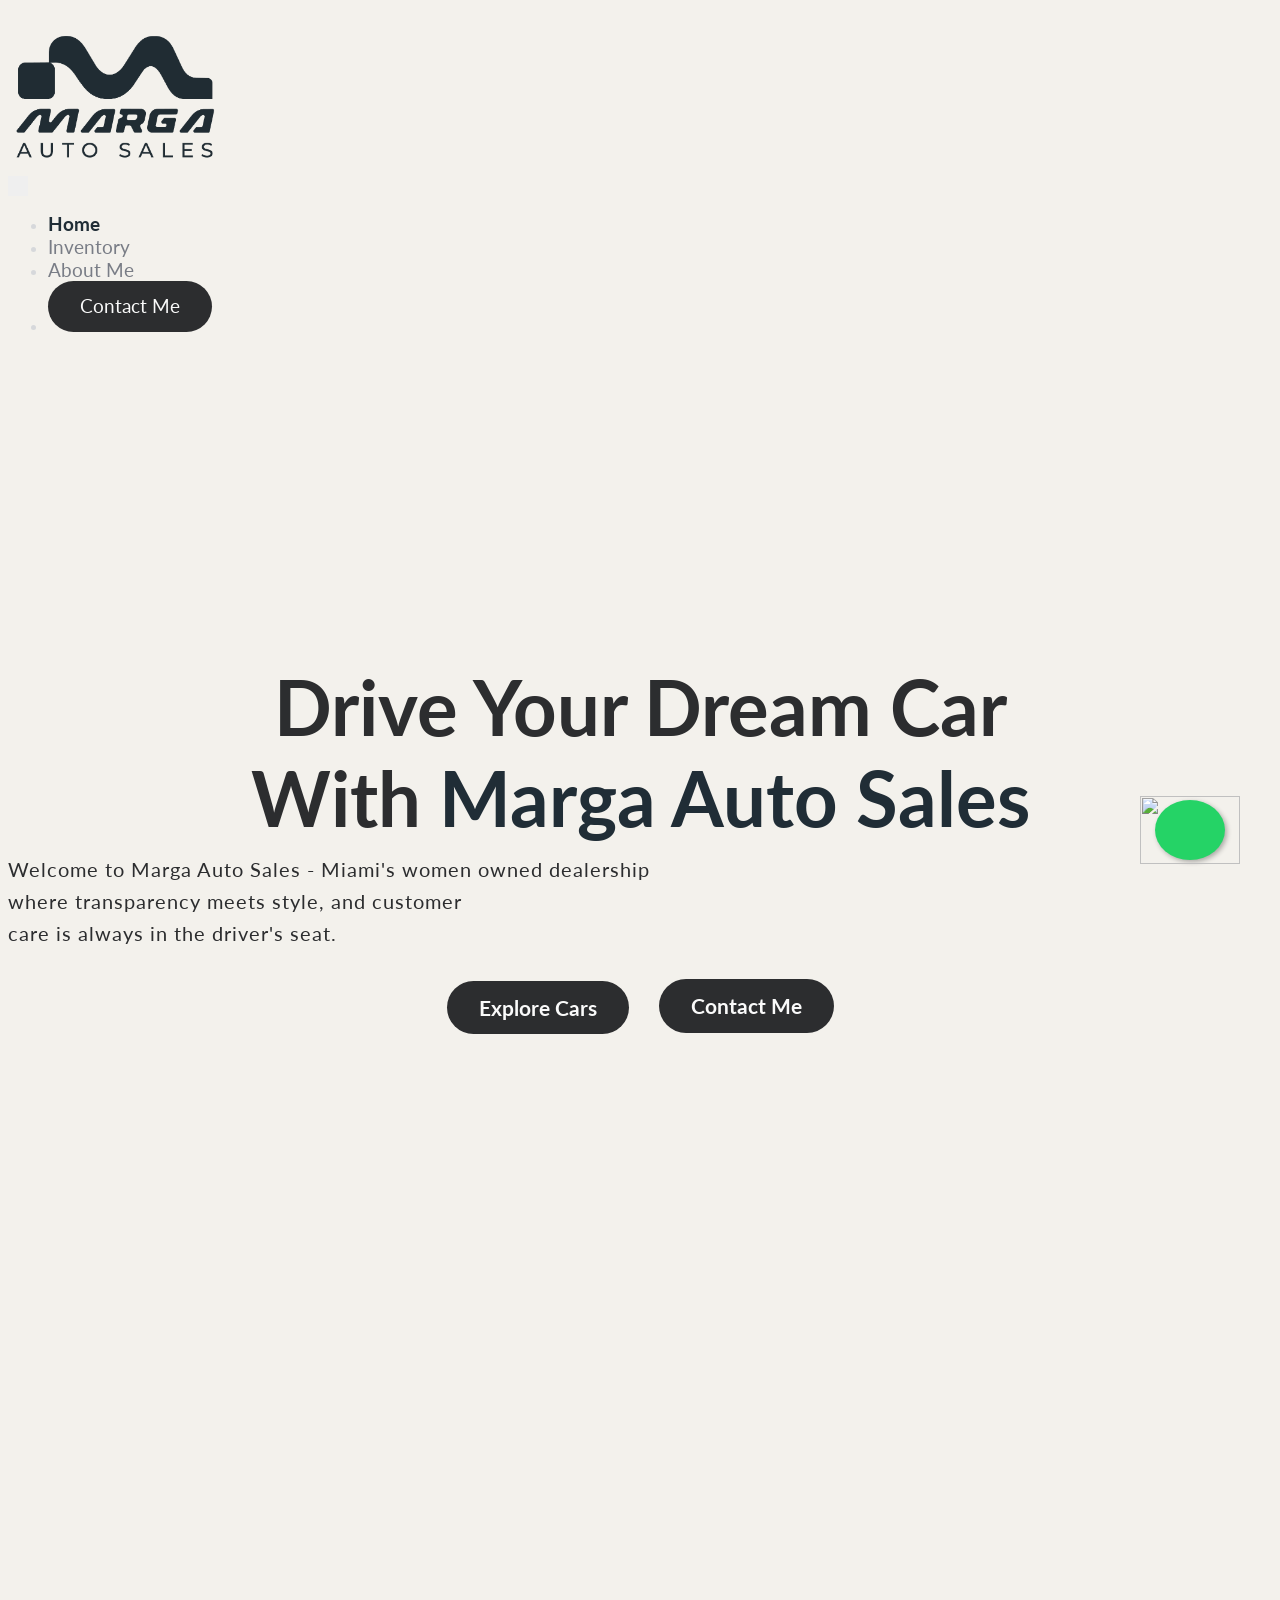
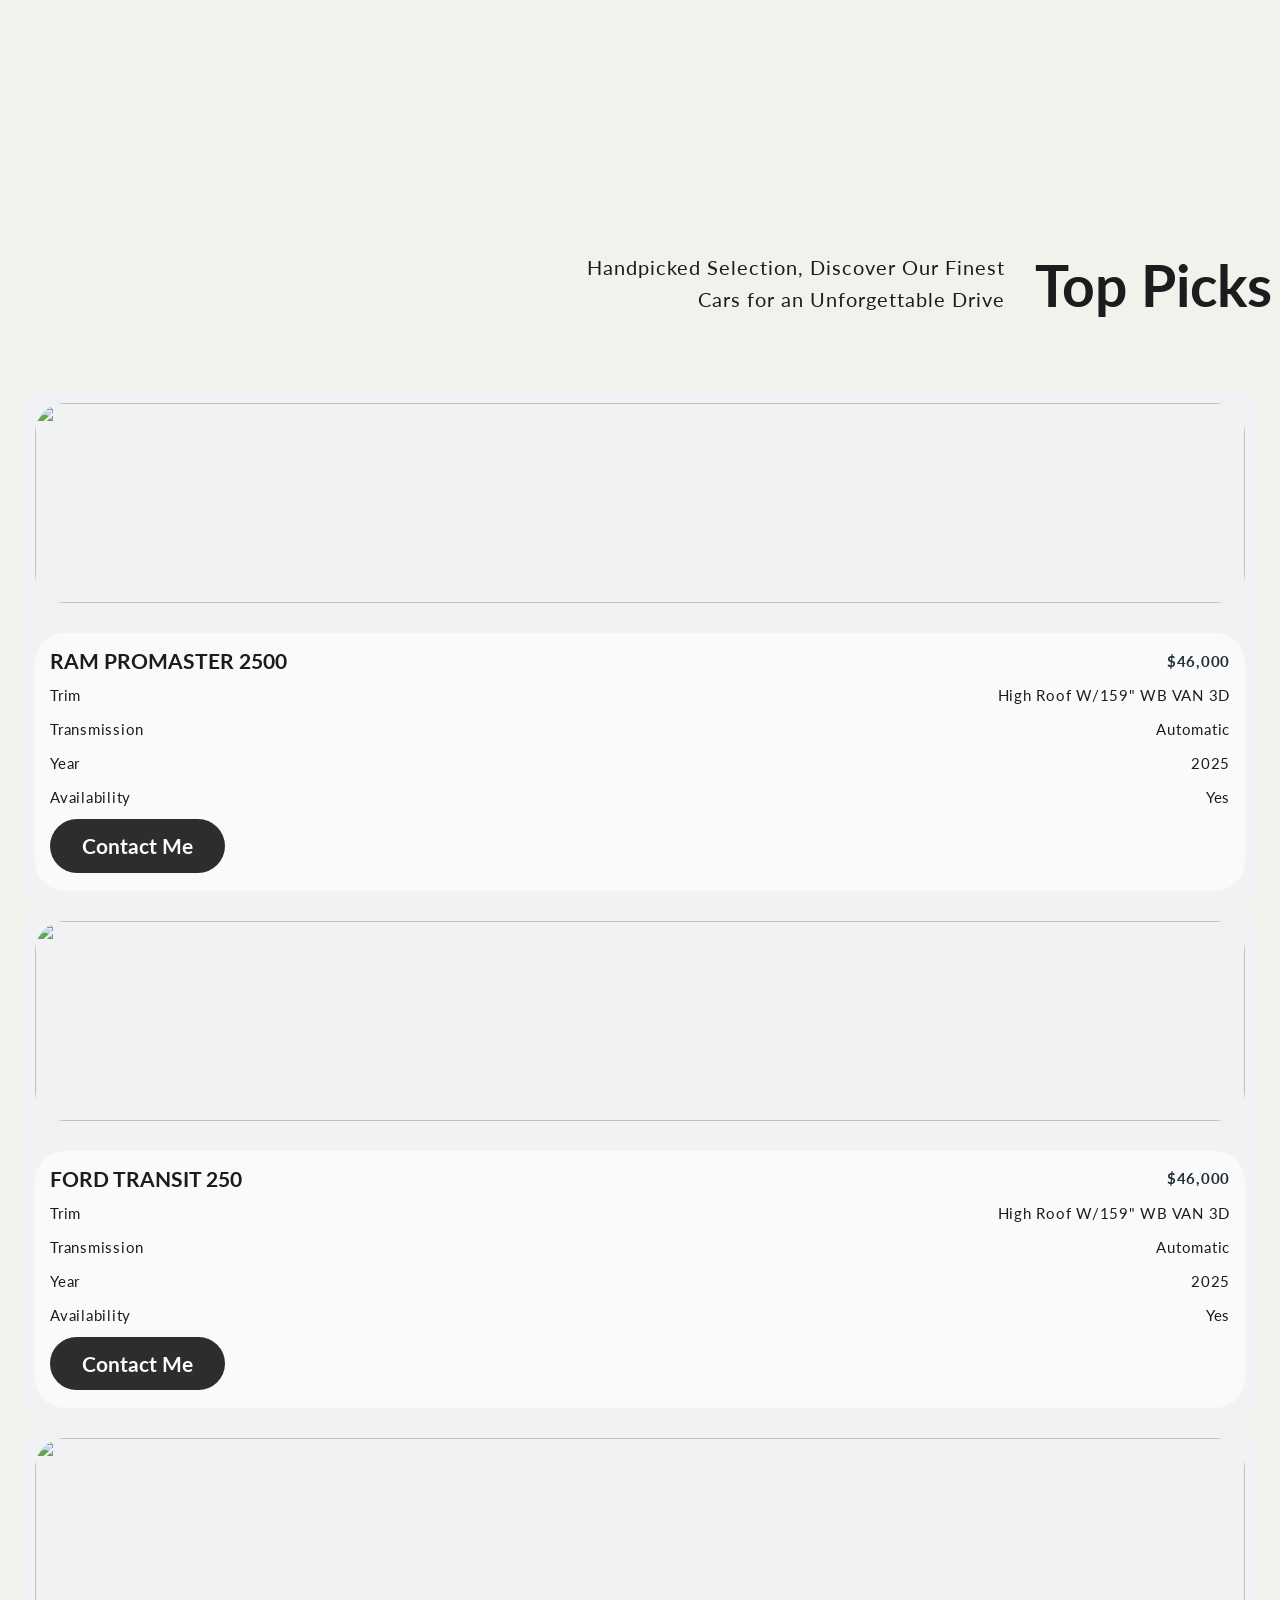
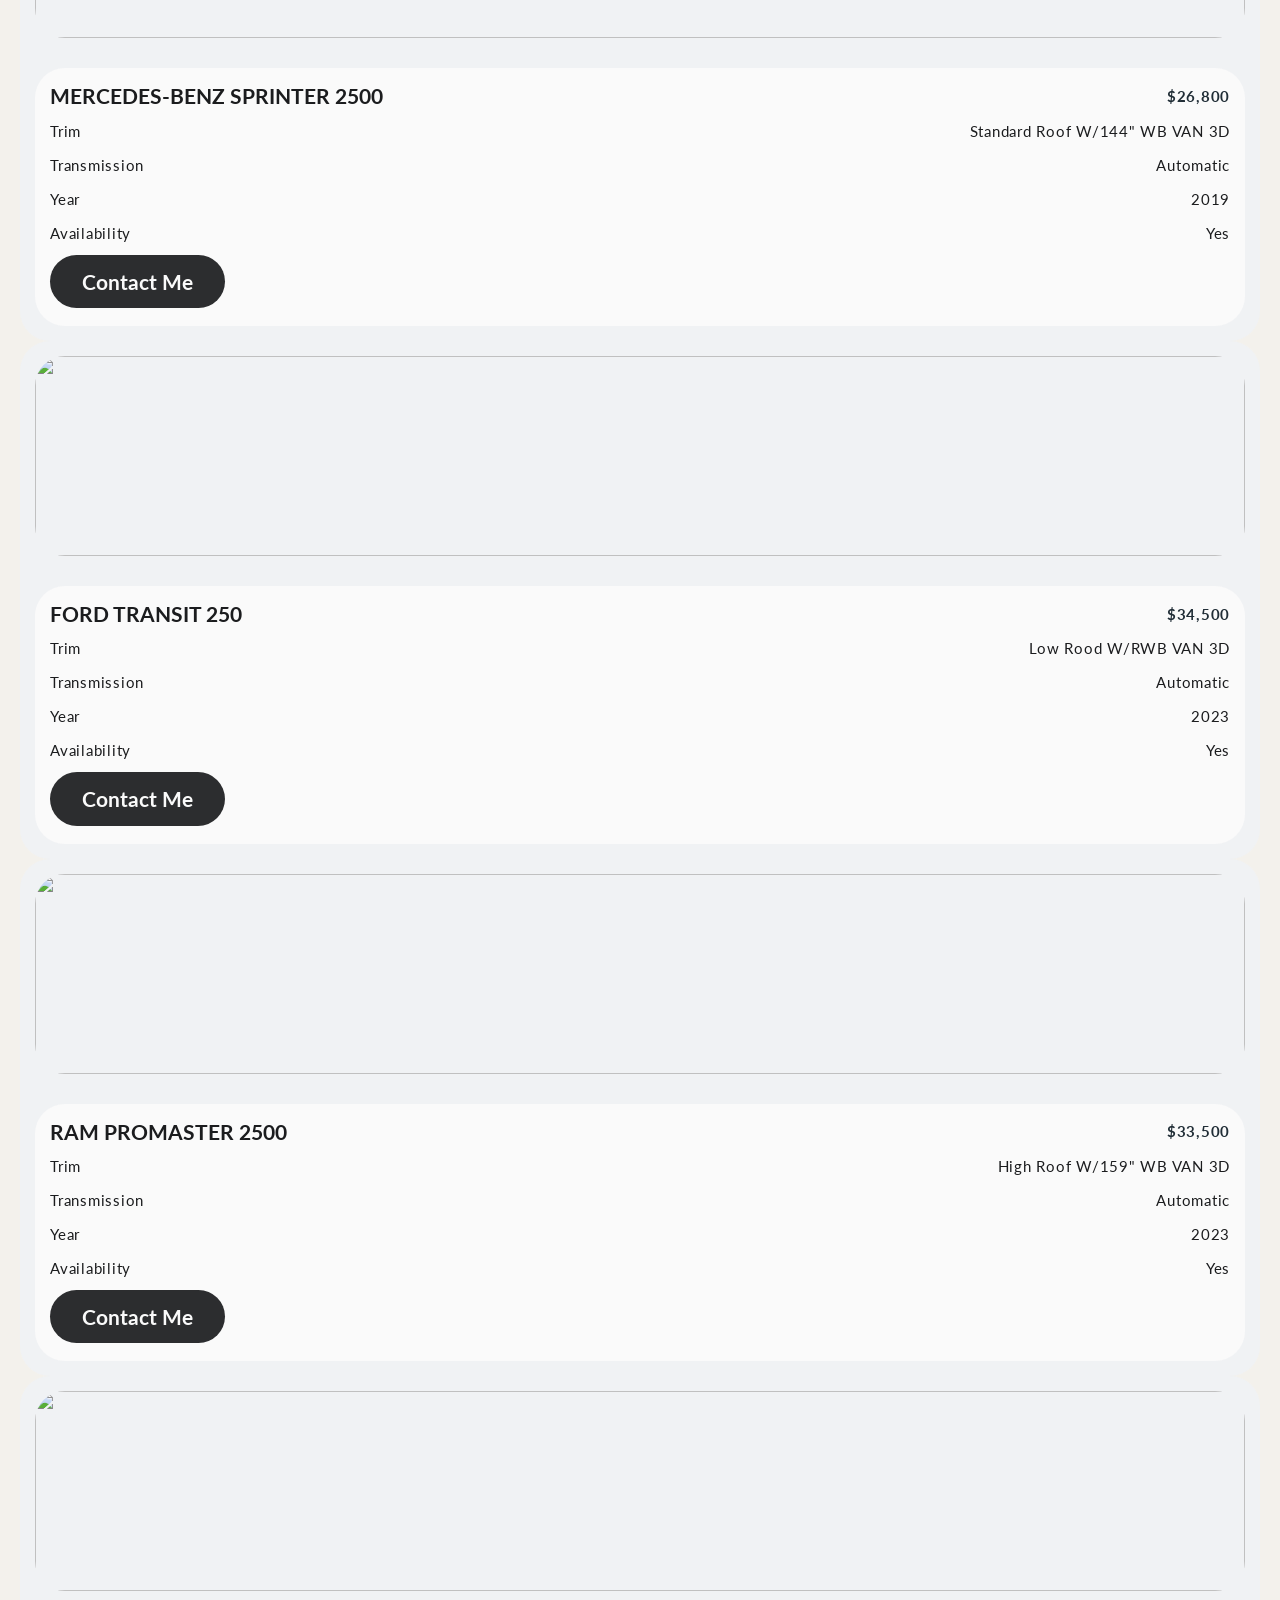
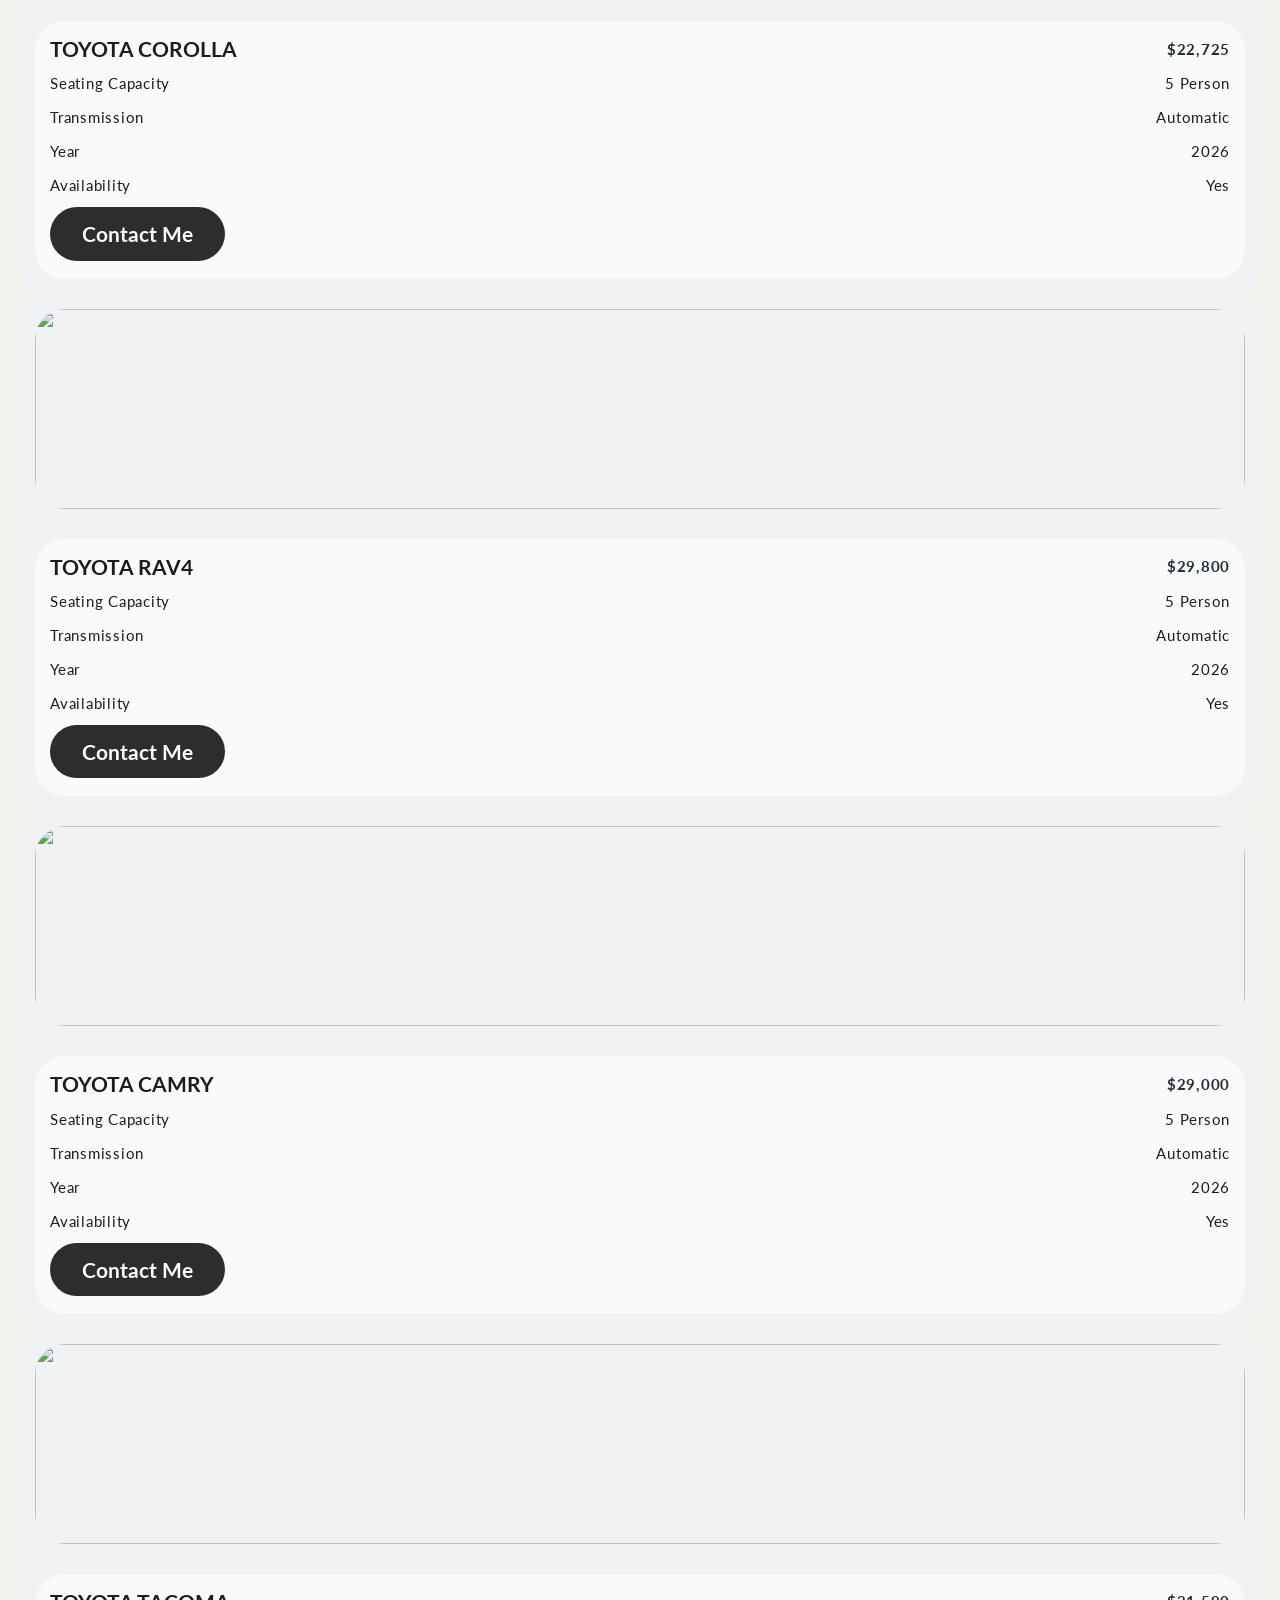
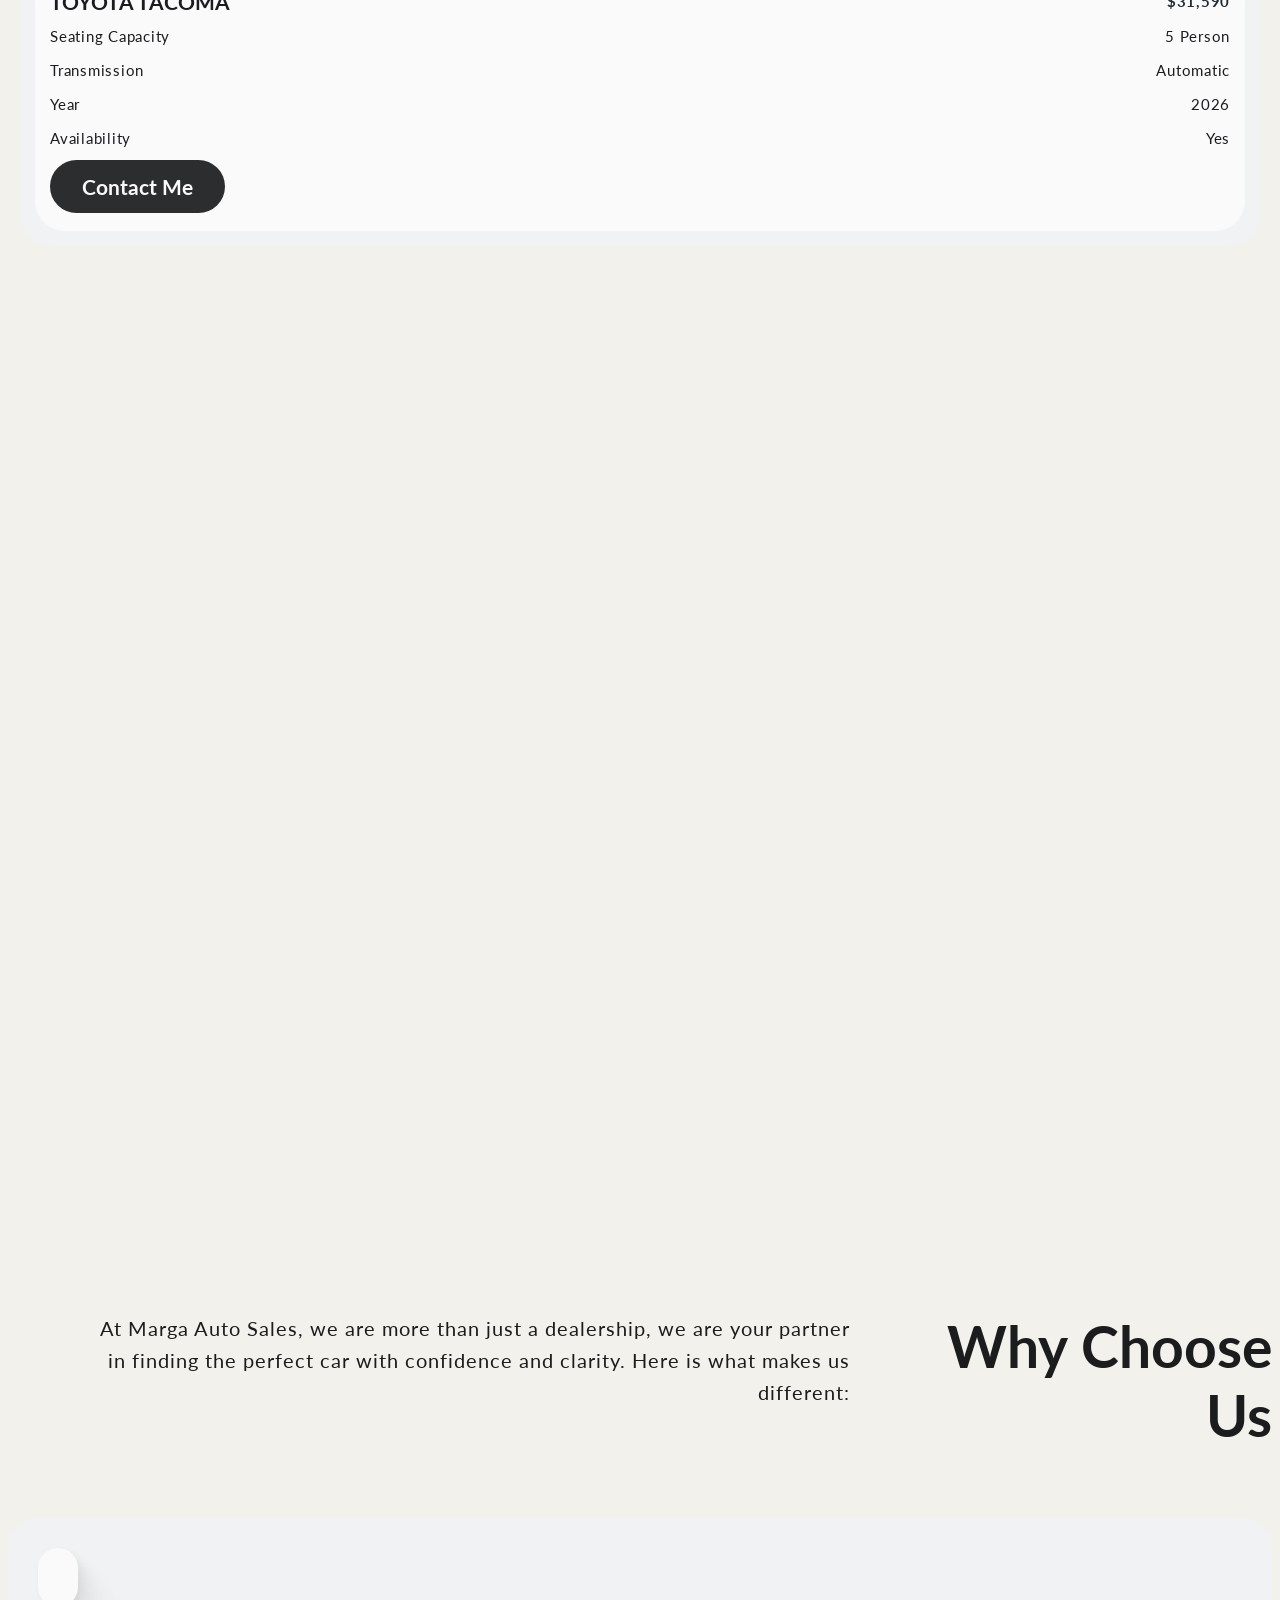
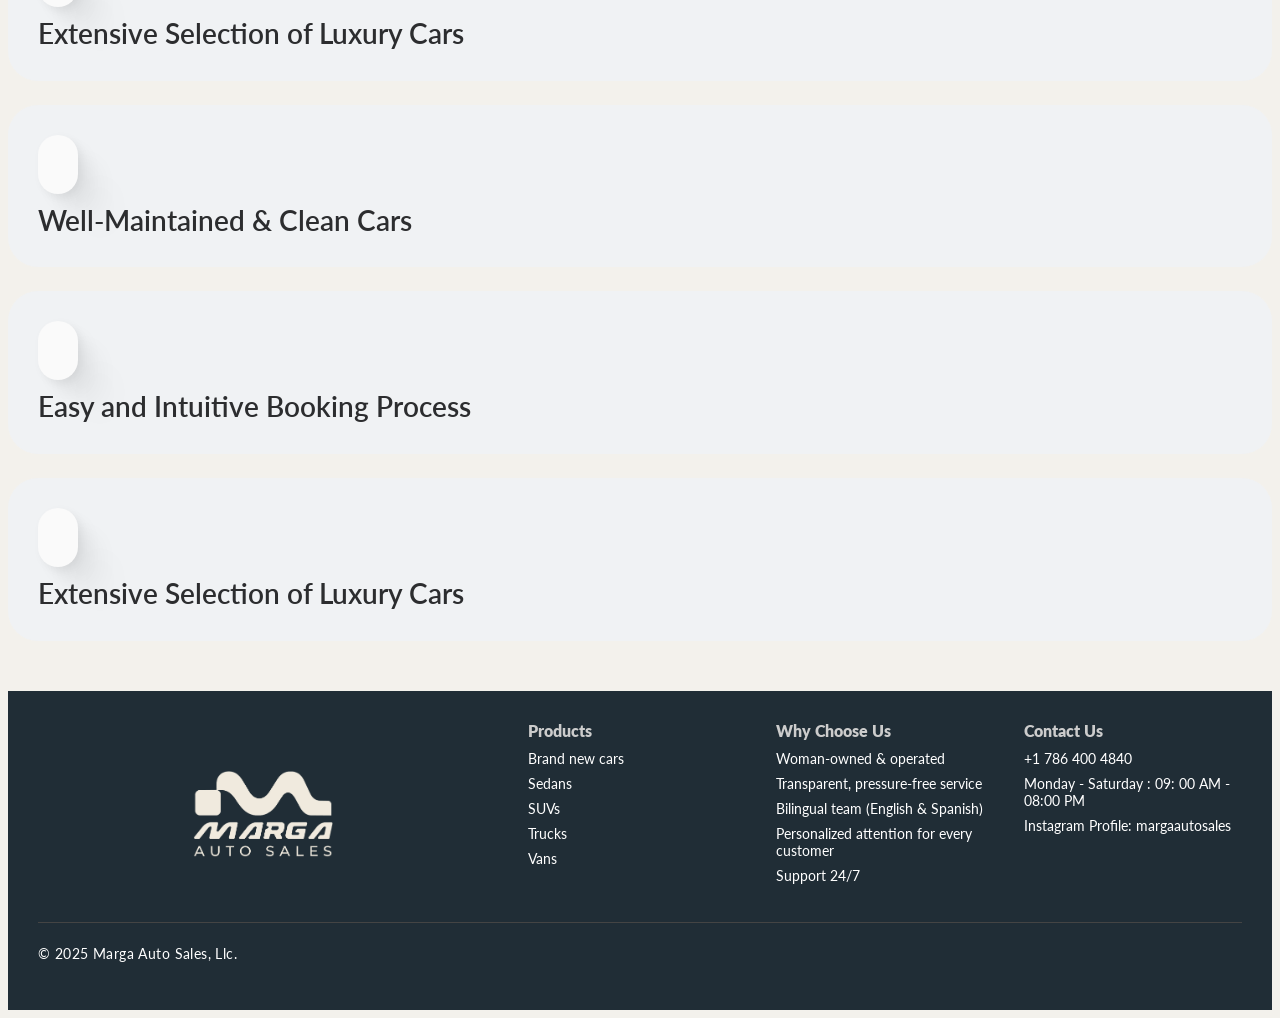
==== commit 348970c1: "Using the colors of the logo" ====
--- a/index.html
+++ b/index.html
@@ -9,7 +9,7 @@
     <title>Marga Auto Sales</title>
 
     <!-- Favicon -->
-    <link rel="shortcut icon" type="image/x-icon" href="./assets/media/logo/marga-logo-navy.png">
+    <link rel="shortcut icon" type="image/x-icon" href="./assets/media/logo/favicon.png">
 
     <!-- All CSS files -->
     <link rel="stylesheet" href="assets/css/vendor/bootstrap.min.css" />
@@ -33,7 +33,7 @@
                 <nav class="navbar navbar-expand-xl align-items-xl-center align-items-start p-0">
                     <div class="logoPrincipal col-xl-3">
                         <a class="navbar-brand" href="index.html"><img class="header-img" alt=""
-                                src="./assets/media/logo/marga-logo-navy.png" /></a>
+                                src="./assets/media/logo/logo.png" /></a>
                     </div>
                     <div class="col-xl-9 text-end">
                         <button class="navbar-toggler" type="button" data-bs-toggle="collapse"
@@ -475,7 +475,7 @@
         <footer class="footer">
             <div class="footer-top">
                 <div class="logo">
-                    <img src="./assets/media/logo/marga-logo-navy.png" alt="CARFAX Logo" />
+                    <img src="./assets/media/logo/logo-footer.png" alt="CARFAX Logo" />
                 </div>
 
                 <div class="footer-columns">
--- a/assets/css/app.css
+++ b/assets/css/app.css
@@ -0,0 +1,4106 @@
+@charset "UTF-8";
+/*---------------------------------------------"
+Template Name: DriveLux
+Template URL: https://uiparadox.co.uk/templates/drivelux/
+Description: DriveLux - Car Rental HTML5 Bootstrap website Template
+Version: 1.0.0
+
+===============================================   
+STYLE SHEET INDEXING
+|
+|___ Fonts
+|___ Variables
+|___ Reset Styles
+|___ Responsive
+|___ Spacing
+|___ Helper Classes
+|___ Buttons
+|___ Headings
+|___ Layout Styles
+|___ END STYLE SHEET INDEXING
+
+--------------------------------------------*/
+/*-------------------------
+    Fonts
+-------------------------*/
+@import url("https://fonts.googleapis.com/css2?family=Lato:wght@300;400;700;900&family=Playfair+Display:wght@400;500;600;700;800&display=swap");
+/*-------------------------
+    Variables
+-------------------------*/
+.img {
+  background: url(../media/heading/left-arrow-shape.png);
+}
+
+/*-------------------------
+    Responsive
+-------------------------*/
+/*-------------------------
+    Reset Styles
+-------------------------*/
+img {
+  max-width: 100%;
+  height: auto;
+  vertical-align: middle;
+}
+
+ul.list-style,
+ol.list-style {
+  padding: 0;
+}
+
+ul.list-style li::marker,
+ol.list-style li::marker {
+  color: #202d36;
+}
+
+.unstyled {
+  padding-left: 0;
+  list-style: none;
+  margin-bottom: 0;
+}
+
+.filter-btn.active {
+  background-color: #202d36;
+  color: white;
+}
+
+
+@media screen and (min-width: 1440px) {
+  .container {
+    padding: 0 96px;
+    /*max-width: 100%;*/
+  }
+}
+
+section:after {
+  content: "";
+  display: block;
+  clear: both;
+}
+
+.form-group {
+  position: relative;
+}
+
+.input-group {
+  position: relative;
+  background: #FAFAFA;
+  padding: 15px;
+  border: none;
+  box-shadow: -42px 42px 24px rgba(0, 0, 0, 0.01), -24px 24px 20px rgba(0, 0, 0, 0.03), -11px 11px 15px rgba(0, 0, 0, 0.04), -3px 3px 8px rgba(0, 0, 0, 0.05), 0px 0px 0px rgba(0, 0, 0, 0.05);
+  border-radius: 15px;
+}
+
+.form-control {
+  background: transparent;
+  border: 0;
+  border-radius: 0;
+  padding: 0;
+  font-size: 20px;
+  line-height: 160%;
+  font-weight: 400;
+  position: relative;
+  margin-bottom: 0;
+  color: #0D0D0D;
+}
+.form-control:focus {
+  outline: 0;
+  box-shadow: none;
+  background: transparent;
+  color: #2C2D2F;
+}
+.form-control::placeholder {
+  color: #AFB1B6;
+  opacity: 1;
+}
+
+.form-group .form-control {
+  background: #FAFAFA;
+  padding: clamp(8px, 0.833vw, 24px) clamp(14px, 0.833vw, 24px);
+  border: none;
+  box-shadow: -42px 42px 24px rgba(0, 0, 0, 0.01), -24px 24px 20px rgba(0, 0, 0, 0.03), -11px 11px 15px rgba(0, 0, 0, 0.04), -3px 3px 8px rgba(0, 0, 0, 0.05), 0px 0px 0px rgba(0, 0, 0, 0.05);
+  border-radius: 30px;
+}
+
+textarea {
+  height: 240px;
+}
+
+#translate-btn {
+  position: fixed;
+  top: 20px;
+  right: 20px;
+  background-color: #4caf50;
+  color: white;
+  border: none;
+  padding: 10px 16px;
+  border-radius: 8px;
+  cursor: pointer;
+  font-size: 14px;
+  transition: background-color 0.3s;
+}
+
+#translate-btn:hover {
+  background-color: #43a047;
+}
+
+.input-group button {
+  background: transparent;
+  border: 0;
+  border-radius: 0;
+  font-size: 28px;
+  color: #AFB1B6;
+}
+
+label.error {
+  color: #bc0f0f;
+  margin-top: 10px;
+}
+
+.alert-message {
+  display: none;
+}
+
+.pagination-cus {
+  display: inline-flex;
+}
+.pagination-cus li {
+  margin-right: 10px;
+}
+.pagination-cus li i {
+  font-size: 60px;
+  color: #1B1C1E;
+}
+.pagination-cus li a {
+  display: block;
+}
+.pagination-cus li .link {
+  background: linear-gradient(282.51deg, rgba(148, 158, 155, 0.2) -4.31%, rgba(148, 158, 155, 0) 126.79%);
+  backdrop-filter: blur(2.5px);
+  border-radius: 10px;
+  padding: 10px 20px;
+  text-align: center;
+  font-size: 24px;
+  color: #1B1C1E;
+}
+.pagination-cus li .link.active {
+  color: #202d36;
+}
+.pagination-cus li .link:hover {
+  color: #202d36;
+}
+
+.points li {
+  margin-bottom: 10px;
+  position: relative;
+  padding-left: 25px;
+}
+.points li::before {
+  content: "";
+  width: 8px;
+  height: 8px;
+  position: absolute;
+  left: 0;
+  top: 10px;
+  background: #202d36;
+  transform: rotate(45deg);
+}
+
+.card-slider .slick-prev::after {
+  content: "" !important;
+  font-family: "Font Awesome 5 Pro" !important;
+  height: 48px !important;
+  width: 48px !important;
+  background-size: cover !important;
+  position: absolute !important;
+  left: 12px !important;
+  background: #F0F2F4 !important;
+  border-radius: 15px !important;
+  font-size: 38px !important;
+  line-height: 35px !important;
+  padding: 8px !important;
+  color: #202d36 !important;
+  top: -102px !important;
+  z-index: 10 !important;
+  transition: all 0.5s ease-in-out;
+}
+@media (max-width: 1199px) {
+  .card-slider .slick-prev::after {
+    top: -95px !important;
+  }
+}
+@media (max-width: 992px) {
+  .card-slider .slick-prev::after {
+    right: 70px !important;
+    top: -83px !important;
+    height: 42px !important;
+    width: 42px !important;
+    font-size: 33px !important;
+    line-height: 27px !important;
+  }
+}
+@media (max-width: 767px) {
+  .card-slider .slick-prev::after {
+    right: 60px !important;
+    top: -72px !important;
+    height: 36px !important;
+    width: 36px !important;
+    font-size: 29px !important;
+    line-height: 23px !important;
+    border-radius: 10px !important;
+  }
+}
+@media (max-width: 575px) {
+  .card-slider .slick-prev::after {
+    right: 50px !important;
+    top: -68px !important;
+    height: 32px !important;
+    width: 32px !important;
+    font-size: 25px !important;
+    line-height: 20px !important;
+  }
+}
+.card-slider .slick-prev:hover::after {
+  transition: all 0.5s ease-in-out !important;
+  background: #202d36 !important;
+  color: #FAFAFA !important;
+}
+.card-slider .slick-next::after {
+  content: "" !important;
+  font-family: "Font Awesome 5 Pro" !important;
+  height: 48px !important;
+  width: 48px !important;
+  background-size: cover !important;
+  position: absolute !important;
+  left: 92px !important;
+  background: #F0F2F4 !important;
+  border-radius: 15px !important;
+  font-size: 38px !important;
+  line-height: 35px !important;
+  padding: 8px !important;
+  color: #202d36 !important;
+  top: -102px !important;
+  z-index: 10 !important;
+  transition: all 0.5s ease-in-out;
+}
+@media (max-width: 1199px) {
+  .card-slider .slick-next::after {
+    top: -95px !important;
+  }
+}
+@media (max-width: 992px) {
+  .card-slider .slick-next::after {
+    left: 70px !important;
+    top: -83px !important;
+    height: 42px !important;
+    width: 42px !important;
+    font-size: 33px !important;
+    line-height: 27px !important;
+  }
+}
+@media (max-width: 767px) {
+  .card-slider .slick-next::after {
+    left: 60px !important;
+    top: -72px !important;
+    height: 36px !important;
+    width: 36px !important;
+    font-size: 29px !important;
+    line-height: 23px !important;
+    border-radius: 10px !important;
+  }
+}
+@media (max-width: 575px) {
+  .card-slider .slick-next::after {
+    left: 50px !important;
+    top: -68px !important;
+    height: 32px !important;
+    width: 32px !important;
+    font-size: 25px !important;
+    line-height: 20px !important;
+  }
+}
+.card-slider .slick-next:hover::after {
+  transition: all 0.5s ease-in-out !important;
+  background: #202d36 !important;
+  color: #FAFAFA !important;
+}
+.header-img{
+  max-width: 30%;
+}
+/*-------------------------
+    Typography
+-------------------------*/
+html {
+  scroll-behavior: smooth;
+}
+
+body {
+  font-family: "Lato", sans-serif;
+  color: #D6D8DB;
+  background: #FAFAFA;
+  font-weight: 400;
+  background-color: #f3f1ec;
+  height: 100%;
+  vertical-align: baseline;
+  -webkit-font-smoothing: antialiased;
+  -moz-osx-font-smoothing: grayscale;
+  text-rendering: optimizeLegibility;
+}
+body::-webkit-scrollbar {
+  width: 10px;
+}
+body::-webkit-scrollbar-track {
+  background-color: #D6D8DB;
+  border-radius: 100px;
+}
+body::-webkit-scrollbar-thumb {
+  border-radius: 100px;
+  background: #202d36;
+  box-shadow: inset 2px 2px 5px 0 rgba(255, 255, 255, 0.5);
+}
+body.dark {
+  background: #1B1C1E;
+}
+
+h1,
+h2,
+h3,
+h4,
+h5,
+h6,
+.h1,
+.h2,
+.h3,
+.h4,
+.h5,
+.h6,
+address,
+p,
+pre,
+blockquote,
+table,
+hr {
+  margin: 0 0 20px 0;
+}
+
+h1 a,
+h2 a,
+h3 a,
+h4 a,
+h5 a,
+h6 a {
+  color: inherit;
+}
+
+h1,
+h2,
+h3,
+h4,
+h5,
+h6 {
+  font-weight: 750;
+  color: #1B1C1E;
+}
+
+p {
+  font-size: 14px;
+  font-weight: 400;
+  margin: 0 0 16px 0;
+  line-height: 150%;
+  letter-spacing: 0.03em;
+}
+
+a {
+  display: inline-block;
+  text-decoration: none;
+  color: unset;
+  transition: all 0.5s ease-in-out;
+}
+a:hover {
+  transition: all 0.5s ease-in-out;
+  color: #202d36;
+}
+
+span {
+  display: inline-block;
+  font-size: 14px;
+  line-height: 150%;
+  letter-spacing: 0.03em;
+}
+
+b,
+strong {
+  font-family: "Lato", sans-serif;
+}
+
+@media (max-width: 380px) {
+  .social-icon {
+    justify-content: center !important;
+  }
+  .logo img {
+    max-width: 200px;
+    margin-bottom: 10px;
+    margin: 45px 60px 0;
+  }
+}
+
+.mb-200 {
+  margin-bottom: 250px;
+}
+
+.mt-150 {
+  margin-top: 150px;
+}
+@media only screen and (min-width: 992px) and (max-width: 1199px) {
+  .mt-150 {
+    margin-top: 110px;
+  }
+}
+@media only screen and (min-width: 768px) and (max-width: 991px) {
+  .mt-150 {
+    margin-top: 90px;
+  }
+}
+@media (max-width: 767px) {
+  .mt-150 {
+    margin-top: 80px;
+  }
+}
+
+.mt-100 {
+  margin-top: 100px;
+}
+@media only screen and (min-width: 992px) and (max-width: 1199px) {
+  .mt-100 {
+    margin-top: 80px;
+  }
+}
+@media only screen and (min-width: 768px) and (max-width: 991px) {
+  .mt-100 {
+    margin-top: 70px;
+  }
+}
+@media (max-width: 767px) {
+  .mt-100 {
+    margin-top: 50px;
+  }
+}
+
+.mb-100 {
+  margin-bottom: 100px;
+}
+@media only screen and (min-width: 992px) and (max-width: 1199px) {
+  .mb-100 {
+    margin-bottom: 80px;
+  }
+}
+@media only screen and (min-width: 768px) and (max-width: 991px) {
+  .mb-100 {
+    margin-bottom: 70px;
+  }
+}
+@media (max-width: 767px) {
+  .mb-100 {
+    margin-bottom: 50px;
+  }
+}
+
+.ms-80 {
+  margin-left: 80px;
+  margin-right: 80px;
+}
+@media only screen and (min-width: 992px) and (max-width: 1199px) {
+  .ms-80 {
+    margin-left: 60px;
+    margin-right: 60px;
+  }
+}
+@media only screen and (min-width: 768px) and (max-width: 991px) {
+  .ms-80 {
+    margin-left: 48px;
+    margin-right: 48px;
+  }
+}
+@media (max-width: 767px) {
+  .ms-80 {
+    margin-left: 32px;
+    margin-right: 32px;
+  }
+}
+
+.mb-80 {
+  margin-bottom: 80px;
+}
+@media only screen and (min-width: 992px) and (max-width: 1199px) {
+  .mb-80 {
+    margin-bottom: 60px;
+  }
+}
+@media only screen and (min-width: 768px) and (max-width: 991px) {
+  .mb-80 {
+    margin-bottom: 48px;
+  }
+}
+@media (max-width: 767px) {
+  .mb-80 {
+    margin-bottom: 32px;
+  }
+}
+
+.mt-64 {
+  margin-top: 64px;
+}
+@media only screen and (min-width: 992px) and (max-width: 1199px) {
+  .mt-64 {
+    margin-top: 48px;
+  }
+}
+@media only screen and (min-width: 768px) and (max-width: 991px) {
+  .mt-64 {
+    margin-top: 42px;
+  }
+}
+@media (max-width: 767px) {
+  .mt-64 {
+    margin-top: 32px;
+  }
+}
+
+.mb-64 {
+  margin-bottom: 64px;
+}
+@media only screen and (min-width: 992px) and (max-width: 1199px) {
+  .mb-64 {
+    margin-bottom: 48px;
+  }
+}
+@media only screen and (min-width: 768px) and (max-width: 991px) {
+  .mb-64 {
+    margin-bottom: 42px;
+  }
+}
+@media (max-width: 767px) {
+  .mb-64 {
+    margin-bottom: 32px;
+  }
+}
+
+.mb-56 {
+  margin-bottom: 56px;
+}
+
+.mt-48 {
+  margin-top: 48px;
+}
+@media only screen and (min-width: 992px) and (max-width: 1199px) {
+  .mt-48 {
+    margin-top: 42px;
+  }
+}
+@media only screen and (min-width: 768px) and (max-width: 991px) {
+  .mt-48 {
+    margin-top: 32px;
+  }
+}
+@media (max-width: 767px) {
+  .mt-48 {
+    margin-top: 24px;
+  }
+}
+
+.mb-48 {
+  margin-bottom: 48px;
+}
+@media only screen and (min-width: 992px) and (max-width: 1199px) {
+  .mb-48 {
+    margin-bottom: 42px;
+  }
+}
+@media only screen and (min-width: 768px) and (max-width: 991px) {
+  .mb-48 {
+    margin-bottom: 32px;
+  }
+}
+@media (max-width: 767px) {
+  .mb-48 {
+    margin-bottom: 24px;
+  }
+}
+
+.mb-40 {
+  margin-bottom: 40px;
+}
+@media only screen and (min-width: 992px) and (max-width: 1199px) {
+  .mb-40 {
+    margin-bottom: 33px;
+  }
+}
+@media only screen and (min-width: 768px) and (max-width: 991px) {
+  .mb-40 {
+    margin-bottom: 28px;
+  }
+}
+@media (max-width: 767px) {
+  .mb-40 {
+    margin-bottom: 21px;
+  }
+}
+
+.mb-32 {
+  margin-bottom: 32px;
+}
+@media only screen and (min-width: 992px) and (max-width: 1199px) {
+  .mb-32 {
+    margin-bottom: 26px;
+  }
+}
+@media only screen and (min-width: 768px) and (max-width: 991px) {
+  .mb-32 {
+    margin-bottom: 22px;
+  }
+}
+@media (max-width: 767px) {
+  .mb-32 {
+    margin-bottom: 18px;
+  }
+}
+
+.mb-24 {
+  margin-bottom: 24px;
+}
+
+.mb-16 {
+  margin-bottom: 16px;
+}
+@media only screen and (min-width: 992px) and (max-width: 1199px) {
+  .mb-16 {
+    margin-bottom: 15px;
+  }
+}
+@media only screen and (min-width: 768px) and (max-width: 991px) {
+  .mb-16 {
+    margin-bottom: 12px;
+  }
+}
+@media (max-width: 767px) {
+  .mb-16 {
+    margin-bottom: 10px;
+  }
+}
+
+.m-12 {
+  margin: 12px 0;
+}
+
+.ms-15 {
+  margin: 0 15px;
+}
+
+.mb-12 {
+  margin-bottom: 12px;
+}
+
+.mb-8 {
+  margin-bottom: 8px;
+}
+
+.space-mar {
+  margin-top: -50px;
+}
+
+.p-100 {
+  padding: 50px 0;
+}
+@media (max-width: 992px) {
+  .p-100 {
+    padding: 80px 0;
+  }
+  .logoPrincipal{
+    width: 94%;
+  }
+  .header-img{
+    max-width: 25%;
+  }
+}
+@media (max-width: 768px) {
+  .p-100 {
+    padding: 10px 0;
+  }
+  .logoPrincipal{
+    width: 94%;
+  }
+  .header-img{
+    max-width: 25%;
+  }
+}
+
+@media (max-width: 490px) {
+  .logoPrincipal{
+    width: 80% !important;
+  }
+  .filter-btn{
+    margin: 0 2px !important;
+    font-size: 11px !important;
+    padding: 9px !important;
+  }
+  .banner{
+    padding: 255px 0 100px 0 !important;
+  }
+  .banner .btn-block a {
+    font-size: 16px;
+  }
+  .about-container{ 
+    align-items: center;
+    justify-content: center;
+    display: flex;
+  }
+  .p-100 {
+    padding: 10px 0;
+  }
+  .header-img{
+    max-width: 25%;
+  }
+  .pt-64 {
+    padding-top: 22px;
+  }
+  .pt-62 {
+    padding-top: 22px;
+  }
+  .pb-62 {
+    padding-bottom: 22px;
+  }
+  .p-62 {
+    padding: 22px;
+  }
+  .p-16 {
+    padding: 10px;
+  }
+  .fs-101 {
+    font-size: 38px;
+  }
+  .fs-76 {
+    font-size: 38px;
+  }
+}
+
+.pt-100 {
+  padding: 90px 0 ;
+}
+@media (max-width: 767px) {
+  .pt-100 {
+    padding-top: 10px;
+  }
+  .logoPrincipal{
+    width: 94%;
+  }
+  .header-img{
+    max-width: 25%;
+  }
+  .about-container{ 
+    align-items: center;
+    justify-content: center;
+    display: flex;
+  }
+}
+
+
+.pb-100 {
+  padding-bottom: 100px;
+}
+@media (max-width: 992px) {
+  .pb-100 {
+    padding-top: 0;
+  }
+  .logoPrincipal{
+    width: 94%;
+  }
+  .header-img{
+    max-width: 15%;
+  }
+  .about-container{ 
+    align-items: center;
+    justify-content: center;
+    display: flex;
+  }
+}
+
+.pt-64 {
+  padding-top: 64px;
+}
+@media only screen and (min-width: 992px) and (max-width: 1199px) {
+  .pt-100 {
+    padding: 10px 0;
+  }
+  .pt-64 {
+    padding-top: 52px;
+  }
+  .logoPrincipal{
+    width: 94%;
+  }
+  .header-img{
+    max-width: 15%;
+  }
+  .about-container{ 
+    align-items: center;
+    justify-content: center;
+    display: flex;
+  }
+}
+@media only screen and (min-width: 768px) and (max-width: 991px) {
+  .pt-64 {
+    padding-top: 42px;
+  }
+  .logoPrincipal{
+    width: 94%;
+  }
+  .header-img{
+    max-width: 25%;
+  }
+}
+@media (max-width: 767px) {
+  .pt-64 {
+    padding-top: 32px;
+  }
+  .logoPrincipal{
+    width: 94%;
+  }
+  .header-img{
+    max-width: 25%;
+  }
+}
+
+
+.pt-62 {
+  padding-top: 62px;
+}
+@media only screen and (min-width: 992px) and (max-width: 1199px) {
+  .pt-62 {
+    padding-top: 52px;
+  }
+  .logoPrincipal{
+  width: 94%;
+}
+}
+@media only screen and (min-width: 768px) and (max-width: 991px) {
+  .pt-62 {
+    padding-top: 42px;
+  }
+  .logoPrincipal{
+  width: 94%;
+}
+}
+@media (max-width: 767px) {
+  .pt-62 {
+    padding-top: 32px;
+  }
+  .logoPrincipal{
+    width: 94%;
+  }
+}
+
+
+.pb-62 {
+  padding-bottom: 62px;
+}
+@media only screen and (min-width: 992px) and (max-width: 1199px) {
+  .pb-62 {
+    padding-bottom: 52px;
+  }
+  .logoPrincipal{
+  width: 94%;
+}
+}
+@media only screen and (min-width: 768px) and (max-width: 991px) {
+  .pb-62 {
+    padding-bottom: 42px;
+  }
+  .logoPrincipal{
+    width: 94%;
+  }
+}
+@media (max-width: 767px) {
+  .pb-62 {
+    padding-bottom: 32px;
+  }
+  .logoPrincipal{
+    width: 94%;
+  }
+}
+
+.p-62 {
+  padding: 62px;
+}
+@media only screen and (min-width: 992px) and (max-width: 1199px) {
+  .p-62 {
+    padding: 52px;
+  }
+  .logoPrincipal{
+  width: 94%;
+}
+}
+@media only screen and (min-width: 768px) and (max-width: 991px) {
+  .p-62 {
+    padding: 42px;
+  }
+  .logoPrincipal{
+    width: 94%;
+  }
+}
+@media (max-width: 767px) {
+  .p-62 {
+    padding: 32px;
+  }
+  .logoPrincipal{
+    width: 94%;
+  }
+}
+
+.p-55 {
+  padding: 55px 0;
+}
+
+.pt-50 {
+  padding-top: 50px;
+}
+
+.pb-50 {
+  padding-bottom: 50px;
+}
+
+.p-50 {
+  padding: 50px 0;
+}
+
+.pt-48 {
+  padding-top: 48px;
+}
+
+.pb-40 {
+  padding-bottom: 40px;
+}
+@media only screen and (min-width: 992px) and (max-width: 1199px) {
+  .pb-40 {
+    padding-bottom: 32px;
+  }
+  .logoPrincipal{
+  width: 94%;
+}
+}
+@media only screen and (min-width: 768px) and (max-width: 991px) {
+  .pb-40 {
+    padding-bottom: 24px;
+  }
+  .logoPrincipal{
+  width: 94%;
+}
+}
+
+.p-34 {
+  padding: 34px;
+}
+@media only screen and (min-width: 992px) and (max-width: 1199px) {
+  .p-34 {
+    padding: 24px;
+  }
+  .logoPrincipal{
+  width: 94%;
+}
+}
+@media only screen and (min-width: 768px) and (max-width: 991px) {
+  .p-34 {
+    padding: 18px;
+  }
+  .logoPrincipal{
+  width: 94%;
+}
+}
+
+.p-32 {
+  padding: 32px;
+}
+
+.pb-24 {
+  padding-bottom: 24px;
+}
+
+.pb-26 {
+  padding-bottom: 26px;
+}
+
+.p-16 {
+  padding: 16px;
+}
+@media only screen and (min-width: 992px) and (max-width: 1199px) {
+  .p-16 {
+    padding: 15px;
+  }
+  .logoPrincipal{
+  width: 94%;
+}
+}
+@media only screen and (min-width: 768px) and (max-width: 991px) {
+  .p-16 {
+    padding: 13px;
+  }
+  .logoPrincipal{
+  width: 94%;
+}
+}
+@media (max-width: 767px) {
+  .p-16 {
+    padding: 10px;
+  }
+  .logoPrincipal{
+    width: 94%;
+  }
+}
+
+
+.p-30 {
+  padding: 30px;
+}
+
+.pt-32 {
+  padding: 30px 0;
+}
+
+.p-20 {
+  padding: 20px;
+}
+
+.ps-20 {
+  padding: 0 20px;
+}
+
+.ps-18 {
+  padding-left: 18px;
+  padding-right: 18px;
+}
+
+.pt-12 {
+  padding: 12px 0;
+}
+
+.p-12 {
+  padding: 12px;
+}
+
+.p-10 {
+  padding: 10px;
+}
+
+/*-------------------------
+    Helper Classes
+-------------------------*/
+.color-primary {
+  color: #202d36;
+}
+
+.color-primary {
+  color: #202d36;
+}
+
+.bg-white {
+  background-color: #FAFAFA !important;
+}
+
+.bg-primary {
+  background-color: #202d36 !important;
+}
+
+.color-dark {
+  color: #2C2D2F;
+}
+
+.bg-dark {
+  background-color: #2C2D2F !important;
+}
+
+.color-dark-2 {
+  color: #1B1C1E;
+}
+
+.bg-dark-2 {
+  background-color: #1B1C1E;
+}
+
+.color-dark-3 {
+  color: #0D0D0D;
+}
+
+.bg-dark-3 {
+  background-color: #0D0D0D;
+}
+
+.color-white {
+  color: #FAFAFA;
+}
+
+.color-gray {
+  color: #F0F2F4;
+}
+
+.bg-gray {
+  background-color: #F0F2F4;
+}
+
+.color-gray-2 {
+  color: #D6D8DB;
+}
+
+.bg-gray-2 {
+  background-color: #D6D8DB;
+}
+
+.color-gray-3 {
+  color: #AFB1B6;
+}
+
+.bg-gray-3 {
+  background-color: #AFB1B6;
+}
+
+.color-gray-4 {
+  color: #797D86;
+}
+
+.bg-gray-4 {
+  background-color: #797D86;
+}
+
+.primary-hover:hover {
+  color: #1B1C1E;
+}
+
+.secondery-hover:hover {
+  color: #FAFAFA;
+}
+
+.bg {
+  background: linear-gradient(180deg, #011415 0%, #062B2E 100%);
+}
+
+.inverse-bg {
+  background: linear-gradient(180deg, #062B2E 0%, #011415 100%);
+}
+
+.fs-101 {
+  font-size: 101px;
+}
+@media (max-width: 1200px) {
+  .fs-101 {
+    font-size: 59px;
+  }
+  .logoPrincipal{
+  width: 94%;
+}
+}
+@media (max-width: 900px) {
+  .fs-101 {
+    font-size: 49px;
+  }
+  .logoPrincipal{
+    width: 94%;
+  }
+}
+
+
+.fs-76 {
+  font-size: 76px;
+}
+@media (max-width: 1200px) {
+  .fs-76 {
+    font-size: 52px;
+  }
+}
+@media (max-width: 768px) {
+  .fs-76 {
+    font-size: 38px;
+  }
+}
+
+.fs-57 {
+  font-size: 57px;
+}
+@media (max-width: 1200px) {
+  .fs-57 {
+    font-size: 52px;
+  }
+}
+@media (max-width: 768px) {
+  .fs-57 {
+    font-size: 42px;
+  }
+}
+@media (max-width: 490px) {
+  .fs-57 {
+    font-size: 38px;
+  }
+}
+
+.fs-43 {
+  font-size: 43px;
+}
+@media (max-width: 1250px) {
+  .fs-43 {
+    font-size: 42px;
+  }
+}
+@media (max-width: 768px) {
+  .fs-43 {
+    font-size: 38px;
+  }
+}
+@media (max-width: 490px) {
+  .fs-43 {
+    font-size: 32px;
+  }
+}
+
+.fs-32 {
+  font-size: 32px;
+}
+@media (max-width: 992px) {
+  .fs-32 {
+    font-size: 28px;
+  }
+}
+@media (max-width: 580px) {
+  .fs-32 {
+    font-size: 21px;
+  }
+  .logoPrincipal{
+  width: 92%;
+}
+}
+
+.fs-24 {
+  font-size: 24px;
+}
+@media (max-width: 1200px) {
+  .fs-24 {
+    font-size: 18px;
+  }
+}
+
+.fs-20 {
+  font-size: 20px;
+}
+@media (max-width: 1200px) {
+  .fs-20 {
+    font-size: 18px;
+  }
+}
+
+.fs-14 {
+  font-size: 14px;
+}
+
+.fw-3 {
+  font-weight: 300;
+}
+
+.fw-4 {
+  font-weight: 400;
+}
+
+.fw-5 {
+  font-weight: 500;
+}
+
+.fw-6 {
+  font-weight: 600;
+}
+
+.fw-7 {
+  font-weight: 700;
+}
+
+.lh-100 {
+  line-height: 100%;
+}
+
+.lh-110 {
+  line-height: 110%;
+}
+
+.lh-120 {
+  line-height: 120%;
+}
+
+.lh-130 {
+  line-height: 130%;
+}
+
+.lh-140 {
+  line-height: 140%;
+}
+
+.lh-150 {
+  line-height: 150%;
+}
+
+.lh-160 {
+  line-height: 160%;
+}
+
+.lh-180 {
+  line-height: 180%;
+}
+
+.ls-1 {
+  letter-spacing: -0.01em;
+}
+
+.ls-0 {
+  letter-spacing: 0em;
+}
+
+.ls-2 {
+  letter-spacing: -0.02em;
+}
+
+.ls-3 {
+  letter-spacing: -0.03em;
+}
+
+.ls-4 {
+  letter-spacing: -0.04em;
+}
+
+.hover-animation {
+  transition: all 0.5s ease-in-out;
+}
+.hover-animation:hover {
+  transform: translateY(-10px);
+}
+
+.transition {
+  transition: all 0.5s ease-in-out;
+}
+
+.w-150 {
+  width: 150px;
+}
+@media (max-width: 768px) {
+  .w-150 {
+    width: 100%;
+  }
+}
+
+.h-220 {
+  height: 220px;
+}
+
+@media (max-width: 900px) {
+  .mt-30-m {
+    margin-top: 30px;
+  }
+}
+
+@media (max-width: 490px) {
+  .mt-30-sm {
+    margin-top: 30px;
+  }
+}
+
+.br-25 {
+  border-radius: 25px;
+}
+
+.br-15 {
+  border-radius: 15px;
+}
+
+.social-icon {
+  display: flex;
+  align-items: center;
+  margin: 0;
+}
+.social-icon li a {
+  background: #202d36;
+  width: 64px;
+  height: 64px;
+  border-radius: 50px;
+  display: grid;
+  place-items: center;
+  place-content: center;
+  margin: 0 8px;
+  transition: all 0.5s ease-in-out;
+}
+.social-icon li a i {
+  transition: all 0.5s ease-in-out;
+  color: #797D86;
+  font-size: 32px;
+}
+.social-icon li a:hover {
+  background: #202d36;
+}
+.social-icon li a:hover i {
+  color: #202d36;
+}
+.social-icon li a:hover svg {
+  stroke: #202d36;
+}
+.social-icon.st-2 {
+  justify-content: center;
+}
+.social-icon.st-2 li a {
+  background: #202d36;
+}
+.social-icon.st-2 li a i {
+  color: #F0F2F4;
+}
+.social-icon.st-2 li a:hover {
+  background: #F0F2F4;
+}
+.social-icon.st-2 li a:hover i {
+  color: #202d36;
+}
+
+.border-white {
+  border: 1px solid #FAFAFA;
+}
+
+.font-sec {
+  font-family: "Playfair Display", serif;
+}
+
+.radius-10 {
+  border-radius: 10px;
+}
+
+.color-hover:hover {
+  color: #202d36;
+}
+
+/*-------------------------
+  Buttons
+-------------------------*/
+.back-to-top {
+  position: fixed;
+  bottom: 70px;
+  right: 15px;
+  display: block;
+  width: 150px;
+  height: 150px;
+  line-height: 50px;
+  font-size: 100px;
+  padding: 20px 0;
+  background: #202d36;
+  color: #FAFAFA;
+  text-align: center;
+  opacity: 0;
+  text-decoration: none;
+  border-radius: 50%;
+  -webkit-transform: scale(0.3);
+  -ms-transform: scale(0.3);
+  transform: scale(0.3);
+  box-shadow: 4px 4px 10px rgba(0, 0, 0, 0.2);
+  z-index: 999;
+  -webkit-transition: all 0.3s;
+  transition: all 0.3s;
+}
+.back-to-top.show {
+  opacity: 1;
+}
+.back-to-top:hover {
+  background: #797D86;
+  color: #F0F2F4;
+}
+@media (max-width: 490px) {
+  .back-to-top {
+    right: 15px;
+    bottom: 55px;
+  }
+}
+
+.dark-btn {
+  padding: 12px 32px;
+  border: none;
+  border-radius: 50px;
+  font-weight: 700;
+  font-size: 21px;
+  line-height: 140%;
+  cursor: pointer;
+  color: #FAFAFA;
+  transition: all 1000ms;
+  position: relative;
+  overflow: hidden;
+  background: #2C2D2F;
+}
+.dark-btn:hover {
+  color: #ffffff;
+  transform: scale(1.025);
+  outline: 2px solid #DCD6D6;
+  box-shadow: 4px 5px 17px -4px #202d36;
+}
+.dark-btn:hover::before {
+  width: 250%;
+}
+.dark-btn::before {
+  content: "";
+  position: absolute;
+  left: -50px;
+  top: 0;
+  width: 0;
+  height: 100%;
+  background-color: #202d36;
+  transform: skewX(45deg);
+  z-index: -1;
+  transition: width 1000ms;
+}
+.dark-btn.primary {
+  background: #FAFAFA;
+  color: #2C2D2F;
+}
+.dark-btn.primary:hover {
+  color: #FAFAFA;
+  transform: scale(1.025);
+  outline: 2px solid #57d3c9;
+  box-shadow: 4px 5px 17px -4px #202d36;
+}
+.dark-btn.primary:hover::before {
+  width: 250%;
+}
+.dark-btn.primary::before {
+  content: "";
+  position: absolute;
+  left: -50px;
+  top: 0;
+  width: 0;
+  height: 100%;
+  background-color: #2C2D2F;
+  transform: skewX(45deg);
+  z-index: -1;
+  transition: width 1000ms;
+}
+
+/*-------------------------
+  Element
+-------------------------*/
+.input-box {
+  position: relative;
+  width: 100%;
+  max-width: 60px;
+  height: 55px;
+  margin-right: 16px;
+  border-radius: 6px;
+  transition: all 0.5s ease-in-out;
+}
+.input-box input {
+  position: relative;
+  width: 100%;
+  height: 100%;
+  font-size: 23px;
+  font-weight: 400;
+  line-height: 34px;
+  background: transparent;
+  opacity: 0;
+  color: #0D0D0D;
+  padding: 0 15px;
+  border: none;
+  border-radius: 6px;
+  outline: none;
+  transition: all 0.5s ease-in-out;
+}
+.input-box .search {
+  position: absolute;
+  top: 0;
+  left: 0;
+  width: 60px;
+  height: 100%;
+  display: flex;
+  justify-content: center;
+  align-items: center;
+  border-radius: 6px;
+  border: none;
+  background: transparent;
+  cursor: pointer;
+}
+.button-group{
+  padding: 20px;
+  background: #F0F2F4;
+  border-radius: 30px;
+  margin-bottom: 30px;
+}
+.button-section{
+  width: 14.4%;
+  margin: 0 10px;
+  position: relative;
+  background: #2C2D2F;
+  padding: 15px;
+  font-weight: 700;
+  font-size: 21px;
+  line-height: 140%;
+  border: none;
+  box-shadow: -42px 42px 24px rgba(0, 0, 0, 0.01), -24px 24px 20px rgba(0, 0, 0, 0.03), -11px 11px 15px rgba(0, 0, 0, 0.04), -3px 3px 8px rgba(0, 0, 0, 0.05), 0px 0px 0px rgba(0, 0, 0, 0.05);
+  border-radius: 50px;
+  color: #D6D8DB;
+  font-family: "Lato", sans-serif;
+}
+.button-section:hover{
+  background-color: #202d36;
+  color: white;
+}
+.input-box .search .search-icon {
+  font-size: 30px;
+  color: #FAFAFA;
+}
+.input-box .close-icon {
+  position: absolute;
+  top: 50%;
+  right: -45px;
+  font-size: 30px;
+  color: #FAFAFA;
+  padding: 5px;
+  transform: translateY(-50%);
+  transition: all 0.5s ease-in-out;
+  cursor: pointer;
+  pointer-events: none;
+  opacity: 0;
+}
+.input-box.open {
+  max-width: 300px;
+  margin-right: 80px;
+}
+.input-box.open input {
+  padding: 12px 15px 12px 65px;
+  background: #F8F8FF;
+  opacity: 1;
+  transition: all 0.5s ease-in-out;
+}
+.input-box.open .search {
+  border-radius: 6px 0 0 6px;
+}
+.input-box.open .search .search-icon {
+  color: #2C2D2F;
+}
+.input-box.open .close-icon {
+  transform: translateY(-50%) rotate(180deg);
+  pointer-events: auto;
+  opacity: 1;
+}
+
+.wrapper-dropdown {
+  position: relative;
+  display: inline-flex;
+  justify-content: space-between;
+  align-items: center;
+  width: 100%;
+  text-align: left;
+  cursor: pointer;
+  -webkit-user-select: none;
+  -moz-user-select: none;
+  -ms-user-select: none;
+  user-select: none;
+}
+.wrapper-dropdown .selected-display {
+  font-weight: 400;
+  color: #797D86;
+}
+.wrapper-dropdown::before {
+  position: absolute;
+  top: 50%;
+  right: 16px;
+  margin-top: -2px;
+  border-width: 6px 6px 0 6px;
+  border-style: solid;
+  border-color: #fff transparent;
+}
+.wrapper-dropdown .topbar-dropdown {
+  width: 100%;
+  background: #FAFAFA;
+  transition: 0.3s;
+  position: absolute;
+  top: 50px;
+  left: 0px;
+  margin: 0;
+  padding: 0;
+  list-style: none;
+  z-index: 99;
+  border-radius: 0 0 4px 4px;
+  box-shadow: inherit;
+  -webkit-transform-origin: top;
+  -moz-transform-origin: top;
+  -ms-transform-origin: top;
+  transform-origin: top;
+  -webkit-user-select: none;
+  -moz-user-select: none;
+  -ms-user-select: none;
+  user-select: none;
+  opacity: 0;
+  visibility: hidden;
+  box-shadow: -42px 42px 24px rgba(0, 0, 0, 0.01), -24px 24px 20px rgba(0, 0, 0, 0.03), -11px 11px 15px rgba(0, 0, 0, 0.04), -3px 3px 8px rgba(0, 0, 0, 0.05), 0px 0px 0px rgba(0, 0, 0, 0.05);
+}
+.wrapper-dropdown .topbar-dropdown li {
+  padding: 4px 16px;
+  line-height: 30px;
+  border-radius: 0;
+  overflow: hidden;
+  font-size: 20px;
+  font-family: "Lato", sans-serif;
+  color: #2C2D2F;
+  font-style: normal;
+  font-weight: 400;
+}
+@media (max-width: 1200px) {
+  .wrapper-dropdown .topbar-dropdown li {
+    font-size: 18px;
+  }
+}
+.wrapper-dropdown .topbar-dropdown li:last-child {
+  border-bottom: none;
+}
+.wrapper-dropdown .topbar-dropdown li:hover {
+  background-color: #202d36;
+  color: #FAFAFA;
+}
+.wrapper-dropdown.active .topbar-dropdown {
+  opacity: 1;
+  visibility: visible;
+  border-radius: 5px;
+}
+.wrapper-dropdown .scrollable-menu {
+  height: auto;
+  max-height: 200px;
+  overflow-x: hidden;
+}
+.wrapper-dropdown .arrow {
+  float: right;
+  rotate: 180deg;
+}
+.wrapper-dropdown svg {
+  transition: all 0.3s;
+  width: 34px;
+  height: 34px;
+}
+.wrapper-dropdown .rotated {
+  transform: rotate(-180deg);
+}
+
+/*-------------------------
+  Popup
+-------------------------*/
+.popup {
+  border-radius: 25px;
+  overflow: hidden;
+  display: inline-flex;
+  flex-direction: column;
+  display: none;
+  transition: all 0.5s ease-in-out;
+  position: absolute;
+}
+.popup img {
+  border-radius: none !important;
+}
+.popup .content {
+  padding: 18px 24px;
+  background: #2C2D2F;
+  display: inline-block;
+  margin-top: -4px;
+}
+
+/*-------------------------
+  Countdown
+-------------------------*/
+.countdown {
+  padding: 0;
+}
+.countdown li {
+  font-weight: 700;
+  font-size: 61px;
+  line-height: 125%;
+  color: #FAFAFA;
+  margin-right: 40px;
+  display: inline-flex;
+  align-items: center;
+}
+.countdown li span {
+  font-weight: 400;
+  font-size: 20px;
+  line-height: 140%;
+  color: #FFFFFF;
+  transform: rotate(-90deg);
+  padding: 0;
+  background: none;
+  border-radius: 0;
+  margin-left: -6px;
+}
+
+/*-------------------------
+  Headings
+-------------------------*/
+.heading {
+  margin-bottom: 45px;
+  overflow: hidden;
+  display: flex;
+}
+@media (max-width: 992px) {
+  .heading {
+    flex-direction: column;
+  }
+  .button-section{
+    margin: 0 8px;
+  }
+}
+.heading.text-end {
+  justify-content: end;
+}
+.heading.text-end h2 {
+  text-align: end;
+}
+@media (max-width: 992px) {
+  .heading.text-end h2 {
+    order: 1;
+  }
+  .button-section{
+    margin: 0 8px;
+  }
+}
+.heading.text-end p {
+  text-align: end;
+}
+@media (max-width: 992px) {
+  .heading.text-end p {
+    order: 2;
+  }
+  .button-section{
+    margin: 0 8px;
+  }
+}
+.heading h2 {
+  font-weight: 700;
+  font-size: 57px;
+  line-height: 120%;
+  color: #1B1C1E;
+  margin-bottom: 24px;
+  position: relative;
+}
+@media (max-width: 1199px) {
+  .heading h2 {
+    font-size: 44px;
+  }
+}
+@media (max-width: 768px) {
+  .heading h2 {
+    font-size: 34px;
+  }
+}
+@media (max-width: 480px) {
+  .heading h2 {
+    font-size: 28px;
+  }
+
+}
+.heading h2::before {
+  position: absolute;
+  bottom: -32px;
+  overflow: hidden;
+}
+.heading p {
+  font-weight: 400;
+  font-size: 20px;
+  line-height: 160%;
+  letter-spacing: 0.05em;
+  color: #1B1C1E;
+  padding: 0 30px;
+}
+@media (max-width: 992px) {
+  .heading p {
+    font-size: 18px;
+    padding: 0;
+    margin: 10px 0 0 0;
+  }
+}
+@media (max-width: 768px) {
+  .heading p {
+    font-size: 16px;
+  }
+}
+@media (max-width: 480px) {
+  .heading p {
+    font-size: 14px;
+  }
+}
+@media (max-width: 480px) {
+  .heading p br {
+    display: none;
+  }
+}
+.heading.left h2::before {
+  content: url(../media/heading/left-arrow-shape.png);
+  left: 0;
+}
+.heading.left.st-2 h2::before {
+  left: -30px;
+}
+/*--
+.heading.right h2::before {
+  content: url(../media/heading/right-arrow-shape.png);
+  right: 0;
+}--*/
+.heading.right.st-2 h2::before {
+  width: 230px;
+}
+@media (max-width: 992px) {
+  .heading.right.st-2 h2::before {
+    width: 200px;
+  }
+}
+@media (max-width: 768px) {
+  .heading.right.st-2 h2::before {
+    width: 180px;
+  }
+}
+@media (max-width: 480px) {
+  .heading.right.st-2 h2::before {
+    width: 160px;
+  }
+}
+
+/*-------------------------
+  Preloader Styles
+-------------------------*/
+#preloader {
+  position: fixed;
+  width: 100%;
+  height: 100vh;
+  display: flex;
+  align-items: center;
+  justify-content: center;
+  text-align: center;
+  background: #F0F2F4;
+  z-index: 9999999;
+}
+#preloader .loader {
+  transform: scale(2);
+  display: flex;
+  align-items: center;
+  justify-content: center;
+}
+@media (max-width: 490px) {
+  #preloader .loader {
+    transform: scale(1.25);
+  }
+}
+#preloader .car__body {
+  animation: shake 0.2s ease-in-out infinite alternate;
+}
+#preloader .car__line {
+  transform-origin: center right;
+  stroke-dasharray: 22;
+  animation: line 0.8s ease-in-out infinite;
+  animation-fill-mode: both;
+}
+#preloader .car__line--top {
+  animation-delay: 0s;
+}
+#preloader .car__line--middle {
+  animation-delay: 0.2s;
+}
+#preloader .car__line--bottom {
+  animation-delay: 0.4s;
+}
+@keyframes shake {
+  0% {
+    transform: translateY(-1%);
+  }
+  100% {
+    transform: translateY(3%);
+  }
+}
+@keyframes line {
+  0% {
+    stroke-dashoffset: 22;
+  }
+  25% {
+    stroke-dashoffset: 22;
+  }
+  50% {
+    stroke-dashoffset: 0;
+  }
+  51% {
+    stroke-dashoffset: 0;
+  }
+  80% {
+    stroke-dashoffset: -22;
+  }
+  100% {
+    stroke-dashoffset: -22;
+  }
+}
+
+nav a.active {
+  color: #202d36;
+}
+@media (max-width: 1199px) {
+  nav .navbar-brand {
+    display: block;
+  }
+}
+nav .navbar-toggler {
+  color: #2C2D2F;
+  border: none;
+  outline: 0;
+}
+nav .menu-item {
+  margin-right: 30px;
+}
+@media (max-width: 1199px) {
+  nav .menu-item {
+    margin: 0 0 10px 0;
+  }
+  .button-section{
+    margin: 0 3px;
+    font-size: 13px;
+  }
+}
+nav .menu-item-has-children {
+  position: relative;
+}
+nav .menu-item-has-children .submenu {
+  position: absolute;
+  top: 19px;
+  left: 0;
+  background: #FAFAFA;
+  box-shadow: rgba(0, 0, 0, 0.24) 0px 3px 8px;
+  z-index: 999999;
+  opacity: 0;
+  visibility: hidden;
+  min-width: 250px;
+  padding: 20px 10px;
+  border-radius: 4px;
+  list-style: none;
+  margin: 0;
+}
+nav .menu-item-has-children .submenu a:after {
+  display: none;
+}
+nav .menu-item-has-children .submenu li {
+  margin: 0;
+  opacity: 0;
+  -webkit-transform: translateX(20px);
+  -ms-transform: translateX(20px);
+  transform: translateX(20px);
+}
+nav .menu-item-has-children .submenu li a {
+  position: relative;
+  font-weight: 600;
+  font-size: 16px;
+  letter-spacing: 0.02em;
+  color: #1B1C1E;
+  padding: 10px;
+  display: block;
+}
+nav .menu-item-has-children .submenu li a.active {
+  color: #202d36;
+}
+nav .menu-item-has-children .submenu li a:hover {
+  color: #202d36;
+}
+nav .menu-item-has-children:hover .submenu {
+  opacity: 1;
+  visibility: visible;
+  z-index: 99999;
+  right: 0;
+}
+@media (max-width: 790px) {
+  .logoPrincipal{
+  width: 94%;
+}
+  nav .menu-item-has-children:hover .submenu {
+    left: 0;
+  }
+}
+nav .menu-item-has-children:hover .submenu li {
+  opacity: 1;
+  -webkit-transform: translateX(0);
+  -ms-transform: translateX(0);
+  transform: translateX(0);
+}
+nav .navbar-toggler {
+  padding: 10px;
+  font-size: 24px;
+  color: #2C2D2F;
+  margin-top: 10px;
+}
+nav .navbar-toggler:focus {
+  outline: 0;
+  box-shadow: none;
+}
+@media (max-width: 1199px) {
+  nav .navbar-collapse {
+    background: #a5a5a5;
+    padding: 15px 20px;
+    position: absolute;
+    right: 0;
+    z-index: 9999;
+    border-radius: 8px;
+  }
+}
+.header {
+  width: 100%;
+  padding: 20px 0;
+  position: relative;
+  top: 0;
+  left: 0;
+  z-index: 999;
+  background-color: #f3f1ec;
+  display: flex;
+  justify-content: space-between;
+}
+.header.st-2 {
+  position: relative;
+  top: unset;
+  left: unset;
+}
+.header nav .dark-logo {
+  display: none;
+}
+.header nav .navbar-nav {
+  gap: clamp(20px, 1.667vw, 48px);
+}
+.containerPrincipal{
+  display: flex;
+  justify-content: space-between;
+}
+.navbar{
+  width: 100%;
+}
+
+@media (max-width: 1199px) {
+  .header nav .navbar-nav {
+    margin: 0;
+  }
+}
+.header nav .navbar-nav .menu-item-has-children a {
+  color: #797D86;
+  font-weight: 400;
+  font-size: 24px;
+  transition: all 0.5s ease-in-out;
+}
+@media (max-width: 1399px) {
+  .header nav .navbar-nav .menu-item-has-children a {
+    font-size: 19px;
+  }
+}
+@media (max-width: 1199px) {
+  .header nav .navbar-nav .menu-item-has-children a {
+    color: #FAFAFA;
+  }
+}
+.header nav .navbar-nav .menu-item-has-children a.dark-btn {
+  color: #FAFAFA !important;
+}
+.header nav .navbar-nav .menu-item-has-children a.active {
+  color: #202d36;
+  font-weight: 700;
+}
+.header nav .navbar-nav .menu-item-has-children a:hover {
+  transition: all 0.5s ease-in-out;
+  color: #202d36;
+}
+.header nav .navbar-nav .menu-item-has-children a:hover svg {
+  stroke: #202d36;
+}
+
+.footer .footer-logo {
+  text-align: center;
+}
+.footer .detail-blog {
+  margin-top: -140px;
+}
+@media (max-width: 1199px) {
+  .footer .detail-blog {
+    margin-top: 10px;
+  }
+}
+.footer .detail-blog .footer-detail {
+  padding: 93px 0 100px 96px;
+  margin-left: -96px;
+  width: 100%;
+  background: url(../media/bg/footer-shape.png);
+  background-position: top right;
+  background-size: cover;
+  background-repeat: no-repeat;
+}
+@media (max-width: 1399px) {
+  .footer .detail-blog .footer-detail {
+    padding: 93px 0 100px 145px;
+    margin-left: -130px;
+  }
+}
+@media (max-width: 768px) {
+  .footer .detail-blog .footer-detail {
+    padding: 120px 0 100px 50px;
+    margin-left: 0;
+    position: absolute;
+    left: 0;
+  }
+}
+@media (max-width: 490px) {
+  .footer .detail-blog .footer-detail {
+    padding: 120px 10px 30px 30px;
+  }
+}
+.footer .detail-blog .footer-detail .contact-detail {
+  margin-bottom: 30px;
+}
+.footer .detail-blog .footer-detail .contact-detail a {
+  font-weight: 400;
+  font-size: 24px;
+  line-height: 120%;
+  color: #FAFAFA;
+  margin-bottom: 20px;
+  display: block;
+}
+@media only screen and (min-width: 1199px) and (max-width: 1900px) {
+  .footer .detail-blog .footer-detail .contact-detail a {
+    font-size: 20px;
+  }
+}
+@media (max-width: 490px) {
+  .footer .detail-blog .footer-detail .contact-detail a {
+    font-size: 16px;
+  }
+}
+.footer .detail-blog .footer-detail .contact-detail a i {
+  font-size: 32px;
+  color: #FAFAFA;
+  margin-right: 10px;
+}
+.footer .detail-blog .footer-detail .contact-detail a:hover {
+  color: #2C2D2F;
+}
+.footer .detail-blog .footer-detail .light-text {
+  font-weight: 400;
+  font-size: 24px;
+  line-height: 120%;
+  color: #FAFAFA;
+  margin-bottom: 30px;
+}
+@media only screen and (min-width: 1199px) and (max-width: 1900px) {
+  .footer .detail-blog .footer-detail .light-text {
+    font-size: 20px;
+  }
+}
+@media (max-width: 490px) {
+  .footer .detail-blog .footer-detail .light-text {
+    font-size: 16px;
+  }
+}
+.footer .detail-blog .footer-detail .light-text b {
+  font-weight: 800;
+  margin-left: 10px;
+}
+.footer .detail-blog .footer-detail .social-link {
+  display: inline-flex;
+  align-items: center;
+  margin-bottom: 50px;
+}
+@media (max-width: 490px) {
+  .footer .detail-blog .footer-detail .social-link {
+    margin-bottom: 24px;
+  }
+}
+.footer .detail-blog .footer-detail .social-link li {
+  margin-right: 50px;
+}
+@media (max-width: 490px) {
+  .footer .detail-blog .footer-detail .social-link li {
+    margin-right: 24px;
+  }
+}
+.footer .detail-blog .footer-detail .social-link li a {
+  font-size: 32px;
+  color: #FAFAFA;
+}
+.footer .detail-blog .footer-detail .social-link li a:hover {
+  color: #2C2D2F;
+}
+.footer .detail-blog .footer-detail .copuright-text p {
+  font-weight: 400;
+  font-size: 20px;
+  line-height: 160%;
+  letter-spacing: 0.05em;
+  color: white;
+  margin: 0;
+}
+@media (max-width: 490px) {
+  .footer .detail-blog .footer-detail .copuright-text p {
+    font-size: 16px;
+  }
+}
+@media (max-width: 380px) {
+  .footer .detail-blog .footer-detail .copuright-text p {
+    font-size: 14px;
+  }
+  .logoPrincipal{
+  width: 92%;
+}
+}
+.footer .detail-blog .footer-detail .copuright-text p a {
+  color: #1B1C1E;
+}
+.footer .detail-blog .footer-detail .copuright-text p a:hover {
+  color: #FAFAFA;
+}
+
+.banner {
+  background-repeat: no-repeat;
+  background-position: left bottom;
+  padding: 290px 0 100px 0;
+  height: 1000px;
+  position: relative;
+}
+@media (max-width: 992px) {
+  .banner {
+    background-repeat: no-repeat;
+    background-position: center;
+    height: 1300px;
+  }
+}
+@media (max-width: 768px) {
+  .banner {
+    height: 1150px;
+    padding: 255px 0 100px 0;
+  }
+}
+@media (max-width: 580px) {
+  .banner {
+    height: 1050px;
+    padding: 255px 0 100px 0;
+  }
+}
+@media (max-width: 490px) {
+  .banner {
+    height: 890px;
+  }
+}
+.banner h2 {
+  font-weight: 700;
+  line-height: 120%;
+  text-align: center;
+  color: #2C2D2F;
+  margin-bottom: 10px;
+}
+.banner h2 b {
+  color: #202d36;
+}
+.banner p {
+  font-weight: 400;
+  font-size: 20px;
+  line-height: 160%;
+  letter-spacing: 0.05em;
+  color: #2C2D2F;
+  margin-bottom: 30px;
+}
+@media (max-width: 768px) {
+  .banner p {
+    font-size: 18px;
+  }
+}
+@media (max-width: 580px) {
+  .banner p {
+    font-size: 18px;
+  }
+  .logoPrincipal{
+  width: 92%;
+}
+}
+@media (max-width: 490px) {
+  .banner p {
+    font-size: 14px;
+  }
+}
+@media (max-width: 768px) {
+  .banner p br {
+    display: none;
+  }
+}
+.banner p.light-text {
+  color: #FAFAFA;
+  margin-bottom: 28px;
+}
+@media (max-width: 992px) {
+  .banner p.light-text {
+    color: #2C2D2F;
+  }
+}
+.banner .btn-block {
+  display: flex;
+  align-items: center;
+}
+.banner .btn-block a {
+  margin: 0 15px;
+  margin-bottom: 16px;
+}
+.banner .content {
+  display: inline-block;
+  position: relative;
+  z-index: 999;
+}
+@media (max-width: 992px) {
+  .banner .content {
+    display: block;
+  }
+}
+.banner .content h4 {
+  font-weight: 700;
+  line-height: 120%;
+  color: #FAFAFA;
+  margin-bottom: 10px;
+}
+@media (max-width: 992px) {
+  .banner .content h4 {
+    color: #2C2D2F;
+  }
+}
+.banner .content a {
+  margin-left: auto;
+}
+.banner .btn-block {
+  display: flex;
+  align-items: center;
+  justify-content: center;
+}
+.banner .ferrary-image {
+  position: absolute;
+  bottom: 0;
+  width: 100%;
+  text-align: center;
+  left: 0;
+}
+
+.inner-banner {
+  background: url(../media/bg/inner-banner.png);
+  background-position: center;
+  background-repeat: no-repeat;
+  background-size: cover;
+  padding: 140px 0;
+}
+@media (max-width: 1399px) {
+  .inner-banner {
+    background-position: left center;
+    padding: 100px 0;
+  }
+}
+@media (max-width: 992px) {
+  .inner-banner {
+    padding: 80px 0;
+  }
+}
+@media (max-width: 768px) {
+  .inner-banner {
+    padding: 60px 0;
+  }
+}
+@media (max-width: 575px) {
+  .inner-banner {
+    margin-top: 30px;
+    padding: 24px 0;
+  }
+  .logoPrincipal{
+  width: 92%;
+}
+}
+.inner-banner h2 {
+  font-weight: 900;
+  font-size: 101px;
+  line-height: 120%;
+  color: #FAFAFA;
+  margin: 0;
+}
+@media (max-width: 1199px) {
+  .inner-banner h2 {
+    font-size: 78px;
+  }
+}
+@media (max-width: 992px) {
+  .inner-banner h2 {
+    font-size: 58px;
+  }
+}
+@media (max-width: 768px) {
+  .inner-banner h2 {
+    font-size: 48px;
+  }
+}
+@media (max-width: 575px) {
+  .inner-banner h2 {
+    font-size: 28px;
+  }
+  .logoPrincipal{
+  width: 92%;
+}
+}
+
+.logo-slider .slick-track {
+  display: flex;
+  align-items: center;
+  justify-content: space-between;
+}
+.logo-slider .slick-track .item {
+  display: inline-block;
+  text-align: center;
+  width: clamp(96px, 6.771vw, 280px) !important;
+}
+.logo-slider .slick-track .item img {
+  display: inline-block;
+}
+@media (max-width: 820px) {
+  .logo-slider .slick-track .item img {
+    width: 100%;
+  }
+  .logoPrincipal{
+    width: 90%;
+  }
+}
+@media (max-width: 490px) {
+  .logo-slider .slick-track .item img {
+    width: 100%;
+  }
+
+}
+
+.card-slider .item-list {
+  margin: 0 12px;
+}
+@media (max-width: 767px) {
+  .card-slider .item-list {
+    margin: 0;
+  }
+}
+
+.item-list {
+  background: #F0F2F4;
+  border-radius: 30px;
+  padding: 30px;
+}
+@media only screen and (min-width: 1199px) and (max-width: 1900px) {
+  .item-list {
+    padding: 15px;
+  }
+}
+@media (max-width: 490px) {
+  .item-list {
+    padding: 15px;
+  }
+
+}
+.item-list img {
+  margin-bottom: 30px;
+  width: 100%;
+  border-radius: 30px;
+}
+.item-list .detail-block {
+  padding: 15px;
+  background: #FAFAFA;
+  border-radius: 30px;
+}
+@media only screen and (min-width: 1199px) and (max-width: 1900px) {
+  .item-list .detail-block {
+    padding: 15px;
+  }
+}
+@media (max-width: 490px) {
+  .item-list .detail-block {
+    padding: 15px;
+  }
+}
+.item-list .detail-block .detail {
+  display: flex;
+  align-items: center;
+  justify-content: space-between;
+  margin-bottom: 10px;
+}
+.item-list .detail-block .detail h5 {
+  font-weight: 700;
+  font-size: 24px;
+  line-height: 120%;
+  color: #1B1C1E;
+  margin: 0;
+}
+@media only screen and (min-width: 1199px) and (max-width: 1900px) {
+  .item-list .detail-block .detail h5 {
+    font-size: 21px;
+  }
+}
+@media (max-width: 490px) {
+  .item-list .detail-block .detail h5 {
+    font-size: 21px;
+  }
+}
+.item-list .detail-block .detail p {
+  font-weight: 400;
+  font-size: 20px;
+  line-height: 160%;
+  letter-spacing: 0.05em;
+  color: #1B1C1E;
+  margin: 0;
+}
+@media only screen and (min-width: 1199px) and (max-width: 1900px) {
+  .item-list .detail-block .detail p {
+    font-size: 15px;
+  }
+}
+@media (max-width: 490px) {
+  .item-list .detail-block .detail p {
+    font-size: 18px;
+  }
+}
+.item-list .detail-block .detail p b {
+  color: #202d36;
+}
+.item-list .detail-block .detail p i {
+  font-size: 28px;
+  padding: 0 4px;
+  color: #202d36;
+}
+@media only screen and (min-width: 1199px) and (max-width: 1900px) {
+  .item-list .detail-block .detail p i {
+    font-size: 21px;
+  }
+}
+@media (max-width: 490px) {
+  .item-list .detail-block .detail p i {
+    font-size: 21px;
+  }
+}
+.item-list .detail-block .detail:nth-child(6) {
+  margin-bottom: 32px;
+}
+.item-list .detail-block a {
+  text-align: center;
+}
+
+.rent .search-block {
+  padding: 20px;
+  background: #F0F2F4;
+  border-radius: 30px;
+  margin-bottom: 30px;
+}
+.rent .choosing-area {
+  padding: 20px;
+  background: #F0F2F4;
+  border-radius: 30px;
+  margin-bottom: 30px;
+}
+.rent .choosing-area .selector {
+  width: 100%;
+  background: #FAFAFA;
+  border: none;
+  box-shadow: -42px 42px 24px rgba(0, 0, 0, 0.01), -24px 24px 20px rgba(0, 0, 0, 0.03), -11px 11px 15px rgba(0, 0, 0, 0.04), -3px 3px 8px rgba(0, 0, 0, 0.05), 0px 0px 0px rgba(0, 0, 0, 0.05);
+  border-radius: 15px;
+  padding: 15px;
+  font-weight: 400;
+  font-size: 20px;
+  line-height: 160%;
+  letter-spacing: 0.05em;
+  color: #1B1C1E;
+  margin-bottom: 30px;
+}
+.rent .choosing-area .selector.mb-50 {
+  margin-bottom: 50px;
+}
+.rent .choosing-area .form-group {
+  display: block;
+  margin-bottom: 30px;
+}
+.rent .choosing-area .form-group input {
+  padding: 0;
+  height: initial;
+  width: initial;
+  margin-bottom: 0;
+  display: none;
+  cursor: pointer;
+}
+.rent .choosing-area .form-group label {
+  position: relative;
+  cursor: pointer;
+  font-weight: 400;
+  font-size: 20px;
+  line-height: 160%;
+  color: #797D86;
+  letter-spacing: 0.05em;
+}
+@media only screen and (min-width: 1199px) and (max-width: 1399px) {
+  .rent .choosing-area .form-group label {
+    font-size: 14px;
+  }
+}
+@media (max-width: 490px) {
+  .rent .choosing-area .form-group label {
+    font-size: 14px;
+  }
+}
+.rent .choosing-area .form-group label:before {
+  content: "";
+  -webkit-appearance: none;
+  border: none;
+  background: transparent;
+  padding: 6px;
+  display: inline-block;
+  position: relative;
+  vertical-align: middle;
+  cursor: pointer;
+  margin-right: 12px;
+  margin-top: -6px;
+  border: 2px solid #797D86;
+  border-radius: 5px;
+}
+.rent .choosing-area .form-group input:checked + label {
+  font-weight: 700;
+  font-size: 24px;
+  line-height: 120%;
+  color: #1B1C1E;
+}
+.rent .choosing-area .form-group input:checked + label:before {
+  background: #1B1C1E;
+  border-color: #1B1C1E;
+}
+
+@media (max-width: 768px) {
+  .book .book-area-sec {
+    background: #202d36;
+  }
+}
+@media screen and (min-width: 768px) {
+  .book .book-area-sec .container {
+    padding: 0 0;
+    /*max-width: 100%;*/
+  }
+}
+.book .book-area-sec .book-area {
+  background: #202d36;
+  display: flex;
+  align-items: center;
+}
+@media (max-width: 768px) {
+  .book .book-area-sec .book-area {
+    background: transparent;
+    flex-direction: column;
+  }
+}
+.book .book-area-sec .book-area .area-block {
+  width: 530px;
+  padding: 62px 0 48px 96px;
+}
+@media (max-width: 1900px) {
+  .book .book-area-sec .book-area .area-block {
+    width: 500px;
+    padding: 50px 0 48px 96px;
+  }
+}
+@media (max-width: 1399px) {
+  .book .book-area-sec .book-area .area-block {
+    width: 500px;
+    padding: 50px 0 48px 40px;
+  }
+}
+@media (max-width: 900px) {
+  .book .book-area-sec .book-area .area-block {
+    padding: 50px 0 48px 30px;
+  }
+}
+@media (max-width: 768px) {
+  .book .book-area-sec .book-area .area-block {
+    width: auto;
+    margin-right: auto;
+    padding: 24px 0;
+  }
+}
+@media (max-width: 490px) {
+  .book .book-area-sec .book-area .area-block {
+    margin: 0;
+    width: 100%;
+  }
+}
+.book .book-area-sec .book-area .area-block h5 {
+  font-weight: 700;
+  font-size: 24px;
+  line-height: 120%;
+  color: #FAFAFA;
+  margin-bottom: 10px;
+}
+@media (max-width: 900px) {
+  .book .book-area-sec .book-area .area-block h5 {
+    font-size: 21px;
+  }
+}
+.book .book-area-sec .book-area .area-block a {
+  font-weight: 700;
+  font-size: 43px;
+  line-height: 120%;
+  text-align: right;
+  color: #FAFAFA;
+  margin: 0;
+}
+@media (max-width: 1900px) {
+  .book .book-area-sec .book-area .area-block a {
+    font-size: 32px;
+  }
+}
+@media (max-width: 1399px) {
+  .book .book-area-sec .book-area .area-block a {
+    font-size: 28px;
+  }
+}
+@media (max-width: 900px) {
+  .book .book-area-sec .book-area .area-block a {
+    font-size: 26px;
+  }
+}
+.book .book-area-sec .book-area .area-block a:hover {
+  color: #797D86;
+}
+.book .book-area-sec .book-area .area-block.st-2 {
+  margin-left: -130px;
+  padding: 62px 0 48px 128px;
+  width: 540px;
+  position: relative;
+}
+@media (max-width: 1900px) {
+  .book .book-area-sec .book-area .area-block.st-2 {
+    padding: 50px 0 48px 110px;
+    width: 500px;
+  }
+}
+@media (max-width: 1399px) {
+  .book .book-area-sec .book-area .area-block.st-2 {
+    margin-left: -90px;
+    width: 570px;
+  }
+}
+@media (max-width: 1199px) {
+  .book .book-area-sec .book-area .area-block.st-2 {
+    margin-left: -120px;
+    width: 570px;
+  }
+}
+@media (max-width: 900px) {
+  .book .book-area-sec .book-area .area-block.st-2 {
+    padding: 50px 0 48px 90px;
+  }
+}
+@media (max-width: 768px) {
+  .book .book-area-sec .book-area .area-block.st-2 {
+    margin-left: 0;
+    padding: 24px 0;
+    width: auto;
+  }
+}
+@media (max-width: 768px) {
+  .book .book-area-sec .book-area .area-block.st-2:nth-child(2) {
+    margin: 0 auto;
+  }
+}
+@media (max-width: 490px) {
+  .book .book-area-sec .book-area .area-block.st-2:nth-child(2) {
+    margin: 0;
+    width: 100%;
+  }
+}
+.book .book-area-sec .book-area .area-block.st-2 img {
+  object-fit: fill;
+  position: absolute;
+  left: 0;
+  top: 0;
+  width: 100%;
+  height: 100%;
+  z-index: 10;
+}
+@media (max-width: 768px) {
+  .book .book-area-sec .book-area .area-block.st-2 img {
+    display: none;
+  }
+}
+.book .book-area-sec .book-area .area-block.st-2 h5 {
+  color: #202d36;
+  z-index: 50;
+  position: relative;
+}
+@media (max-width: 768px) {
+  .book .book-area-sec .book-area .area-block.st-2 h5 {
+    color: #FAFAFA;
+  }
+}
+.book .book-area-sec .book-area .area-block.st-2 a {
+  color: #797D86;
+  z-index: 50;
+  position: relative;
+}
+@media (max-width: 768px) {
+  .book .book-area-sec .book-area .area-block.st-2 a {
+    color: #FAFAFA;
+  }
+}
+.book .book-area-sec .book-area .area-block.st-2 a:hover {
+  color: #202d36;
+}
+@media (max-width: 768px) {
+  .book .book-area-sec .book-area .area-block:nth-child(3).st-2 {
+    margin-left: auto;
+    margin-right: 0;
+    width: auto;
+  }
+}
+@media (max-width: 490px) {
+  .book .book-area-sec .book-area .area-block:nth-child(3).st-2 {
+    margin: 0;
+    width: 100%;
+  }
+}
+@media (max-width: 1199px) {
+  .book .book-area-sec .book-area .area-block.car-block {
+    display: none;
+  }
+}
+@media (max-width: 768px) {
+  .book .book-area-sec .book-area .area-block.car-block {
+    display: block;
+    width: 100%;
+  }
+}
+
+.booking-area .booking-detail {
+  padding: 30px;
+  background: #F0F2F4;
+  border-radius: 30px;
+}
+@media (max-width: 490px) {
+  .booking-area .booking-detail {
+    padding: 15px;
+  }
+}
+.booking-area .booking-detail .booking-slider-nav, .booking-area .booking-detail .booking-slider {
+  margin-bottom: 10px;
+}
+.booking-area .booking-detail .booking-slider-nav img, .booking-area .booking-detail .booking-slider img {
+  display: block;
+  width: 100%;
+  border-radius: 30px;
+}
+.booking-area .booking-detail .booking-slider-nav .slick-track {
+  display: flex;
+  align-items: center;
+}
+.booking-area .booking-detail .booking-slider-nav .item {
+  padding-left: 10px;
+}
+.booking-area .booking-detail .booking-slider-nav .item:first-child {
+  padding: 0;
+}
+.booking-area .booking-detail .booking-slider-nav .item img:hover {
+  cursor: pointer;
+}
+.booking-area .booking-detail .detail {
+  display: flex;
+  align-items: center;
+  justify-content: space-between;
+  margin-bottom: 30px;
+}
+.booking-area .booking-detail .detail.st-2 {
+  margin-bottom: 50px;
+}
+.booking-area .booking-detail .detail.st-2 h5 {
+  font-weight: 700;
+  font-size: 43px;
+  line-height: 120%;
+  color: #1B1C1E;
+  margin: 0;
+}
+@media only screen and (min-width: 1199px) and (max-width: 1900px) {
+  .booking-area .booking-detail .detail.st-2 h5 {
+    font-size: 32px;
+  }
+}
+@media (max-width: 992px) {
+  .booking-area .booking-detail .detail.st-2 h5 {
+    font-size: 32px;
+  }
+}
+@media (max-width: 768px) {
+  .booking-area .booking-detail .detail.st-2 h5 {
+    font-size: 24px;
+  }
+}
+@media (max-width: 490px) {
+  .booking-area .booking-detail .detail.st-2 h5 {
+    font-size: 20px;
+  }
+}
+.booking-area .booking-detail .detail.st-2 p {
+  font-weight: 700;
+  font-size: 43px;
+  line-height: 120%;
+  color: #797D86;
+}
+@media only screen and (min-width: 1199px) and (max-width: 1900px) {
+  .booking-area .booking-detail .detail.st-2 p {
+    font-size: 28px;
+  }
+}
+@media (max-width: 992px) {
+  .booking-area .booking-detail .detail.st-2 p {
+    font-size: 32px;
+  }
+}
+@media (max-width: 768px) {
+  .booking-area .booking-detail .detail.st-2 p {
+    font-size: 24px;
+  }
+}
+@media (max-width: 490px) {
+  .booking-area .booking-detail .detail.st-2 p {
+    font-size: 20px;
+  }
+}
+.booking-area .booking-detail .detail.st-2 p b {
+  color: #202d36;
+}
+.booking-area .booking-detail .detail h6 {
+  font-weight: 400;
+  font-size: 32px;
+  line-height: 120%;
+  color: #1B1C1E;
+  margin: 0;
+}
+@media only screen and (min-width: 1199px) and (max-width: 1900px) {
+  .booking-area .booking-detail .detail h6 {
+    font-size: 26px;
+  }
+}
+@media (max-width: 992px) {
+  .booking-area .booking-detail .detail h6 {
+    font-size: 26px;
+  }
+}
+@media (max-width: 768px) {
+  .booking-area .booking-detail .detail h6 {
+    font-size: 21px;
+  }
+}
+@media (max-width: 490px) {
+  .booking-area .booking-detail .detail h6 {
+    font-size: 18px;
+  }
+}
+.booking-area .booking-detail .detail p {
+  font-weight: 600;
+  font-size: 32px;
+  line-height: 120%;
+  color: #1B1C1E;
+  margin: 0;
+}
+@media only screen and (min-width: 1199px) and (max-width: 1900px) {
+  .booking-area .booking-detail .detail p {
+    font-size: 26px;
+  }
+}
+@media (max-width: 992px) {
+  .booking-area .booking-detail .detail p {
+    font-size: 26px;
+  }
+}
+@media (max-width: 768px) {
+  .booking-area .booking-detail .detail p {
+    font-size: 21px;
+  }
+}
+@media (max-width: 490px) {
+  .booking-area .booking-detail .detail p {
+    font-size: 18px;
+  }
+}
+.booking-area .booking-detail .detail span i {
+  font-size: 38px;
+  color: #202d36;
+  padding-left: 10px;
+}
+@media only screen and (min-width: 1199px) and (max-width: 1900px) {
+  .booking-area .booking-detail .detail span i {
+    font-size: 28px;
+  }
+}
+@media (max-width: 992px) {
+  .booking-area .booking-detail .detail span i {
+    font-size: 28px;
+  }
+}
+@media (max-width: 768px) {
+  .booking-area .booking-detail .detail span i {
+    font-size: 23px;
+  }
+}
+@media (max-width: 490px) {
+  .booking-area .booking-detail .detail span i {
+    font-size: 20px;
+  }
+}
+.booking-area .booking-detail .detail span i:last-child {
+  color: #AFB1B6;
+}
+
+.booking-total .detail-block {
+  padding: 30px;
+  background: #F0F2F4;
+  border-radius: 30px;
+}
+@media (max-width: 490px) {
+  .booking-total .detail-block {
+    padding: 15px;
+  }
+}
+.booking-total .detail-block textarea {
+  height: 286px;
+}
+@media (max-width: 768px) {
+  .booking-total .detail-block textarea {
+    height: 220px;
+  }
+}
+@media (max-width: 490px) {
+  .booking-total .detail-block textarea {
+    height: 180px;
+  }
+}
+.booking-total .detail-block .total-area {
+  background: #FAFAFA;
+  padding: 30px;
+  border-radius: 30px;
+}
+.booking-total .detail-block .total-area h2 {
+  font-weight: 700;
+  line-height: 120%;
+  text-align: center;
+  color: #1B1C1E;
+  margin-bottom: 50px;
+}
+@media (max-width: 1199px) {
+  .booking-total .detail-block .total-area h2 {
+    margin-bottom: 30px;
+  }
+}
+@media (max-width: 490px) {
+  .booking-total .detail-block .total-area h2 {
+    margin-bottom: 20px;
+  }
+}
+.booking-total .detail-block .total-area .detail {
+  padding: 15px;
+  margin-bottom: 30px;
+  display: flex;
+  align-items: center;
+  justify-content: space-between;
+}
+@media (max-width: 1199px) {
+  .booking-total .detail-block .total-area .detail {
+    margin-bottom: 15px;
+  }
+}
+.booking-total .detail-block .total-area .detail p {
+  font-weight: 400;
+  font-size: 32px;
+  line-height: 120%;
+  color: #2C2D2F;
+  margin: 0;
+}
+@media only screen and (min-width: 992px) and (max-width: 1399px) {
+  .booking-total .detail-block .total-area .detail p {
+    font-size: 24px;
+  }
+}
+@media (max-width: 992px) {
+  .booking-total .detail-block .total-area .detail p {
+    font-size: 24px;
+  }
+}
+@media (max-width: 768px) {
+  .booking-total .detail-block .total-area .detail p {
+    font-size: 21px;
+  }
+}
+@media (max-width: 490px) {
+  .booking-total .detail-block .total-area .detail p {
+    font-size: 18px;
+  }
+}
+.booking-total .detail-block .total-area .detail .form-group {
+  display: block;
+}
+.booking-total .detail-block .total-area .detail .form-group input {
+  padding: 0;
+  height: initial;
+  width: initial;
+  margin-bottom: 0;
+  display: none;
+  cursor: pointer;
+}
+.booking-total .detail-block .total-area .detail .form-group label {
+  position: relative;
+  cursor: pointer;
+  font-weight: 400;
+  font-size: 32px;
+  line-height: 120%;
+  color: #797D86;
+  letter-spacing: 0.05em;
+}
+@media only screen and (min-width: 992px) and (max-width: 1399px) {
+  .booking-total .detail-block .total-area .detail .form-group label {
+    font-size: 24px;
+  }
+}
+@media (max-width: 992px) {
+  .booking-total .detail-block .total-area .detail .form-group label {
+    font-size: 24px;
+  }
+}
+@media (max-width: 768px) {
+  .booking-total .detail-block .total-area .detail .form-group label {
+    font-size: 21px;
+  }
+}
+@media (max-width: 490px) {
+  .booking-total .detail-block .total-area .detail .form-group label {
+    font-size: 18px;
+  }
+}
+.booking-total .detail-block .total-area .detail .form-group label:before {
+  content: "";
+  -webkit-appearance: none;
+  border: none;
+  background: transparent;
+  padding: 6px;
+  display: inline-block;
+  position: relative;
+  vertical-align: middle;
+  cursor: pointer;
+  margin-right: 12px;
+  margin-top: -6px;
+  border: 2px solid #797D86;
+  border-radius: 5px;
+}
+.booking-total .detail-block .total-area .detail .form-group input:checked + label {
+  color: #1B1C1E;
+}
+.booking-total .detail-block .total-area .detail .form-group input:checked + label:before {
+  background: #1B1C1E;
+  border-color: #1B1C1E;
+}
+.booking-total .detail-block .total-area a {
+  text-align: center;
+  margin-top: 20px;
+}
+
+.categories .categorie-block {
+  width: 100%;
+  text-align: center;
+}
+.categories .categorie-block .screw-image {
+  display: inline-block;
+  transform: skewX(-11deg) skewY(0deg);
+  border-radius: 30px;
+  box-shadow: 42px 42px 24px rgba(0, 0, 0, 0.01), 24px 24px 20px rgba(0, 0, 0, 0.03), 11px 11px 15px rgba(0, 0, 0, 0.04), 3px 3px 8px rgba(0, 0, 0, 0.05), 0px 0px 0px rgba(0, 0, 0, 0.05);
+  position: relative;
+  width: 410px;
+  height: 752px;
+  transition: all 0.5s ease-in-out;
+  z-index: 500;
+}
+@media only screen and (min-width: 1399px) and (max-width: 1900px) {
+  .categories .categorie-block .screw-image {
+    width: 300px;
+    height: 600px;
+  }
+}
+@media (max-width: 490px) {
+  .categories .categorie-block .screw-image {
+    width: 300px;
+    height: 500px;
+  }
+}
+@media (max-width: 400px) {
+  .categories .categorie-block .screw-image {
+    width: 220px;
+    height: 450px;
+  }
+}
+.categories .categorie-block .screw-image.st-2 img {
+  object-position: -9cqw;
+}
+.categories .categorie-block .screw-image img {
+  border-radius: 30px;
+  width: 100%;
+  height: 100%;
+  object-fit: cover;
+  object-position: -14cqw;
+  position: relative;
+  z-index: 100;
+  transition: all 0.5s ease-in-out;
+}
+@media (max-width: 992px) {
+  .categories .categorie-block .screw-image img {
+    object-position: -25cqw;
+  }
+}
+@media (max-width: 768px) {
+  .categories .categorie-block .screw-image img {
+    object-position: -32cqw;
+  }
+}
+@media (max-width: 490px) {
+  .categories .categorie-block .screw-image img {
+    object-position: -48cqw;
+  }
+}
+.categories .categorie-block .screw-image::before {
+  border-radius: 30px;
+  position: absolute;
+  top: 0;
+  left: 0;
+  content: "";
+  width: 100%;
+  height: 100%;
+  border-radius: 30px;
+  background: #F0F2F4;
+  z-index: 50;
+  transform: skewX(0deg) skewY(0deg);
+  transition: all 0.5s ease-in-out;
+}
+.categories .categorie-block .screw-image::after {
+  border-radius: 30px;
+  position: absolute;
+  top: 2px;
+  left: 2px;
+  content: "";
+  width: calc(100% - 4px);
+  height: calc(100% - 4px);
+  border-radius: 30px;
+  z-index: 200;
+  opacity: 0;
+  background: linear-gradient(0deg, rgba(27, 28, 30, 0.6), rgba(27, 28, 30, 0.6));
+  transform: skewX(0deg) skewY(0deg);
+  transition: all 0.5s ease-in-out;
+}
+.categories .categorie-block .screw-image a {
+  padding: 12px 23px;
+  background: #FAFAFA;
+  border-radius: 40px;
+  border: 2px solid #FAFAFA;
+  position: absolute;
+  top: 50%;
+  left: 50%;
+  z-index: 600;
+  font-weight: 700;
+  font-size: 21px;
+  line-height: 140%;
+  color: #1B1C1E;
+  transition: all 0.5s ease-in-out;
+  transform: translate(-50%, -50%);
+  opacity: 0;
+}
+.categories .categorie-block .screw-image a:hover {
+  background: transparent;
+  color: #FAFAFA;
+  transition: all 0.5s ease-in-out;
+}
+.categories .categorie-block .screw-image:hover {
+  box-shadow: none;
+  transition: all 0.5s ease-in-out;
+}
+.categories .categorie-block .screw-image:hover img {
+  border: 4px solid #202d36;
+  transition: all 0.5s ease-in-out;
+}
+.categories .categorie-block .screw-image:hover::before {
+  transform: skewX(22deg) skewY(0deg);
+  transition: all 0.5s ease-in-out;
+}
+.categories .categorie-block .screw-image:hover::after {
+  opacity: 1;
+  transition: all 0.5s ease-in-out;
+}
+.categories .categorie-block .screw-image:hover a {
+  transition: all 0.5s ease-in-out;
+  opacity: 1;
+}
+
+.choose .choose-block {
+  padding: 30px;
+  border-radius: 30px;
+  background: #F0F2F4;
+}
+@media only screen and (min-width: 1399px) and (max-width: 1900px) {
+  .choose .choose-block {
+    padding: 20px;
+  }
+}
+.choose .choose-block .icon {
+  background: #FAFAFA;
+  box-shadow: 42px 42px 24px rgba(0, 0, 0, 0.01), 24px 24px 20px rgba(0, 0, 0, 0.03), 11px 11px 15px rgba(0, 0, 0, 0.04), 3px 3px 8px rgba(0, 0, 0, 0.05), 0px 0px 0px rgba(0, 0, 0, 0.05);
+  border-radius: 100px;
+  padding: 20px;
+  display: inline-block;
+  margin-bottom: 10px;
+}
+.choose .choose-block h4 {
+  font-weight: 600;
+  font-size: 32px;
+  line-height: 120%;
+  color: #2C2D2F;
+  margin: 0;
+}
+@media only screen and (min-width: 1399px) and (max-width: 1900px) {
+  .choose .choose-block h4 {
+    font-size: 24px;
+  }
+}
+@media (max-width: 1399px) {
+  .choose .choose-block h4 {
+    font-size: 28px;
+  }
+}
+@media (max-width: 1199px) {
+  .choose .choose-block h4 {
+    font-size: 24px;
+  }
+}
+
+.newsletter {
+  background: url(../media/bg/newsletter-bg.png);
+  background-position: center;
+  background-size: cover;
+  background-repeat: no-repeat;
+  padding: 78px 0;
+  margin: 50px 0;
+}
+@media only screen and (min-width: 992px) and (max-width: 1900px) {
+  .newsletter {
+    padding: 45px 0;
+  }
+}
+@media (max-width: 1199px) {
+  .newsletter {
+    background-position: left;
+  }
+}
+.newsletter .detail a {
+  font-weight: 900;
+  font-size: 57px;
+  line-height: 120%;
+  color: #FAFAFA;
+}
+@media only screen and (min-width: 992px) and (max-width: 1900px) {
+  .newsletter .detail a {
+    font-size: 38px;
+  }
+}
+@media (max-width: 768px) {
+  .newsletter .detail a {
+    font-size: 38px;
+  }
+}
+@media (max-width: 490px) {
+  .newsletter .detail a {
+    font-size: 28px;
+  }
+}
+.newsletter .detail a i {
+  font-size: 48px;
+  color: #FAFAFA;
+}
+@media (max-width: 768px) {
+  .newsletter .detail a i {
+    font-size: 34px;
+  }
+}
+@media (max-width: 490px) {
+  .newsletter .detail a i {
+    font-size: 24px;
+  }
+}
+.newsletter .detail h4 {
+  font-weight: 400;
+  font-size: 57px;
+  line-height: 120%;
+  display: flex;
+  align-items: flex-end;
+  color: #FAFAFA;
+  margin-bottom: 22px;
+}
+@media only screen and (min-width: 992px) and (max-width: 1900px) {
+  .newsletter .detail h4 {
+    font-size: 38px;
+  }
+}
+@media (max-width: 768px) {
+  .newsletter .detail h4 {
+    font-size: 38px;
+  }
+}
+@media (max-width: 490px) {
+  .newsletter .detail h4 {
+    font-size: 28px;
+  }
+}
+.newsletter .detail p {
+  font-weight: 400;
+  font-size: 24px;
+  line-height: 120%;
+  color: #F0F2F4;
+  margin: 0;
+}
+@media (max-width: 768px) {
+  .newsletter .detail p {
+    font-size: 20px;
+  }
+}
+@media (max-width: 490px) {
+  .newsletter .detail p {
+    font-size: 18px;
+  }
+}
+
+.register-block {
+  padding: 20px;
+  background: #F0F2F4;
+  border-radius: 30px;
+}
+.register-block h5 {
+  font-weight: 700;
+  font-size: 24px;
+  line-height: 120%;
+  text-align: center;
+  color: #2C2D2F;
+}
+@media only screen and (min-width: 1399px) and (max-width: 1900px) {
+  .register-block h5 {
+    font-size: 18px;
+  }
+}
+.register-block .form-group {
+  margin-bottom: 30px;
+}
+
+.review .heading {
+  display: inline-block;
+}
+.review .heading h2 {
+  margin-bottom: 45px;
+}
+@media only screen and (min-width: 1399px) and (max-width: 1900px) {
+  .review .heading h2 {
+    font-size: 44px;
+  }
+}
+.review .heading p {
+  text-align: end;
+  padding: 0;
+}
+@media only screen and (min-width: 1399px) and (max-width: 1900px) {
+  .review .heading p {
+    font-size: 18px;
+  }
+}
+.review .review-slider-nav .item img {
+  border-radius: 10px;
+  margin: 0 auto;
+}
+@media only screen and (min-width: 1399px) and (max-width: 1900px) {
+  .review .review-slider-nav .item {
+    padding: 0 5px;
+  }
+}
+.review .review-slider-nav .slick-prev {
+  display: none !important;
+}
+.review .review-slider .item {
+  display: flex;
+  align-items: center;
+  justify-content: center;
+}
+@media (max-width: 992px) {
+  .review .review-slider .item {
+    flex-direction: column;
+  }
+}
+.review .review-slider .item .review-block {
+  width: 50%;
+  padding: 30px;
+  padding-right: 0;
+  background: #F0F2F4;
+  border-radius: 30px 0px 0px 30px;
+}
+@media only screen and (min-width: 1399px) and (max-width: 1900px) {
+  .review .review-slider .item .review-block {
+    padding: 15px;
+  }
+}
+@media (max-width: 992px) {
+  .review .review-slider .item .review-block {
+    order: 2;
+    width: 60%;
+    padding: 20px;
+    border-radius: 0 0px 30px 30px;
+  }
+}
+@media (max-width: 768px) {
+  .review .review-slider .item .review-block {
+    width: 90%;
+  }
+}
+.review .review-slider .item .review-block .review-detail {
+  background: #FAFAFA;
+  box-shadow: -42px 42px 24px rgba(0, 0, 0, 0.01), -24px 24px 20px rgba(0, 0, 0, 0.03), -11px 11px 15px rgba(0, 0, 0, 0.04), -3px 3px 8px rgba(0, 0, 0, 0.05), 0px 0px 0px rgba(0, 0, 0, 0.05);
+  border-radius: 30px;
+  padding: 30px;
+}
+.review .review-slider .item .review-block .review-detail h5 {
+  font-weight: 800;
+  font-size: 24px;
+  line-height: 120%;
+  color: #1B1C1E;
+  margin-bottom: 10px;
+}
+.review .review-slider .item .review-block .review-detail .stars {
+  margin-bottom: 30px;
+}
+.review .review-slider .item .review-block .review-detail .stars i {
+  font-size: 30px;
+  color: #202d36;
+  margin-right: 10px;
+}
+@media (max-width: 490px) {
+  .review .review-slider .item .review-block .review-detail .stars i {
+    font-size: 21px;
+  }
+}
+.review .review-slider .item .review-block .review-detail p {
+  font-weight: 400;
+  font-size: 20px;
+  line-height: 160%;
+  letter-spacing: 0.05em;
+  color: #1B1C1E;
+  margin: 0;
+  overflow: hidden;
+  display: -webkit-box;
+  -webkit-line-clamp: 7;
+  line-clamp: 7;
+  -webkit-box-orient: vertical;
+}
+@media only screen and (min-width: 1399px) and (max-width: 1900px) {
+  .review .review-slider .item .review-block .review-detail p {
+    font-size: 18px;
+    -webkit-line-clamp: 6;
+    line-clamp: 6;
+  }
+}
+@media (max-width: 992px) {
+  .review .review-slider .item .review-block .review-detail p {
+    font-size: 18px;
+    -webkit-line-clamp: 3;
+    line-clamp: 3;
+  }
+}
+@media (max-width: 768px) {
+  .review .review-slider .item .review-block .review-detail p {
+    font-size: 16px;
+  }
+}
+.review .review-slider .item img {
+  border-radius: 30px;
+}
+@media only screen and (min-width: 1399px) and (max-width: 1900px) {
+  .review .review-slider .item img {
+    width: 450px;
+  }
+}
+@media (max-width: 1199px) {
+  .review .review-slider .item img {
+    width: 450px;
+  }
+}
+@media (max-width: 992px) {
+  .review .review-slider .item img {
+    order: 1;
+    width: 70%;
+    height: 450px;
+    object-fit: fill;
+  }
+}
+@media (max-width: 768px) {
+  .review .review-slider .item img {
+    width: 100%;
+    height: auto;
+  }
+}
+.review .review-slider .slick-prev {
+  display: none !important;
+}
+.about-container{
+  margin-top: 25px;
+}
+.about .img-block {
+  background: #F0F2F4;
+  border-radius: 30px;
+  padding: 30px;
+  height: 100%;
+}
+@media (max-width: 490px) {
+  .about .img-block {
+    padding: 15px;
+  }
+}
+.about .img-block img {
+  width: 100%;
+  height: 100%;
+  filter: drop-shadow(-42px 42px 24px rgba(0, 0, 0, 0.01)) drop-shadow(-24px 24px 20px rgba(0, 0, 0, 0.03)) drop-shadow(-11px 11px 15px rgba(0, 0, 0, 0.04)) drop-shadow(-3px 3px 8px rgba(0, 0, 0, 0.05)) drop-shadow(0px 0px 0px rgba(0, 0, 0, 0.05));
+  border-radius: 30px;
+}
+.about .card {
+  background: transparent;
+  box-shadow: none;
+  border-radius: 0;
+  border: 0;
+  padding: 0;
+  margin-bottom: 0;
+}
+@media (max-width: 1399px) {
+  .about .card {
+    margin-top: 30px;
+  }
+}
+.about-description{
+  width: 100%;
+  text-align: justify;
+}
+.card-header {
+  border-bottom: none;
+}
+.about .card .card-header {
+  padding: 0;
+  background: transparent;
+}
+.about .card .card-header .nav {
+  margin: 0;
+  display: flex;
+  align-items: center;
+}
+.about .card .card-header .nav .nav-item a {
+  font-weight: 400;
+  font-size: 32px;
+  line-height: 120%;
+  margin-bottom: 10px;
+  padding-left: 11px;
+  position: relative;
+  color: #797D86;
+}
+@media (max-width: 1399px) {
+  .about .card .card-header .nav .nav-item a {
+    padding-right: 40px;
+  }
+}
+@media (max-width: 490px) {
+  .about .card .card-header .nav .nav-item a {
+    padding-right: 16px;
+    font-size: 21px;
+  }
+}
+.about .card .card-header .nav .nav-item a::after {
+  content: "";
+  position: absolute;
+  left: 0;
+  bottom: -12px;
+  width: 0;
+  height: 2px;
+  background: #202d36;
+  transition: all 0.5s ease-in-out;
+}
+.about .card .card-header .nav .nav-item a.active, .about .card .card-header .nav .nav-item a:hover {
+  color: #202d36;
+}
+.about .card .card-header .nav .nav-item a.active::after, .about .card .card-header .nav .nav-item a:hover::after {
+  transition: all 0.5s ease-in-out;
+  width: 100%;
+}
+.about .card .card-header .nav .nav-item:last-child a {
+  padding: 0;
+}
+.about .card .card-body {
+  padding: 31px 0 50px;
+}
+.about .card .card-body .tab-pane p {
+  font-weight: 400;
+  font-size: 20px;
+  line-height: 160%;
+  letter-spacing: 0.05em;
+  color: #2C2D2F;
+  overflow: hidden;
+  display: -webkit-box;
+  -webkit-line-clamp: 6;
+  line-clamp: 6;
+  -webkit-box-orient: vertical;
+}
+@media only screen and (min-width: 1440px) and (max-width: 1900px) {
+  /*.about .card .card-body .tab-pane p {
+    -webkit-line-clamp: 4;
+    line-clamp: 4;
+  }*/
+}
+@media (max-width: 768px) {
+  .about .card .card-body .tab-pane p {
+    font-size: 18px;
+  }
+}
+@media (max-width: 490px) {
+  .about .card .card-body .tab-pane p {
+    font-size: 16px;
+  }
+}
+.about .choose .choose-block {
+  padding: 30px 30px 46px 30px;
+}
+@media (max-width: 1399px) {
+  .about .choose .choose-block h4 {
+    font-size: 21px;
+  }
+}
+
+.contact .contact-block {
+  background: #F0F2F4;
+  border-radius: 30px;
+  padding: 30px;
+}
+.contact .contact-block h2 {
+  font-weight: 600;
+  font-size: 32px;
+  line-height: 120%;
+  color: #2C2D2F;
+  margin-bottom: 10px;
+}
+.contact .contact-block p {
+  font-weight: 400;
+  font-size: 20px;
+  line-height: 160%;
+  letter-spacing: 0.05em;
+  color: #797D86;
+  margin-bottom: 50px;
+}
+.contact .info-block {
+  position: relative;
+}
+.contact .info-block img {
+  width: 100%;
+  height: 100%;
+  object-fit: cover;
+  border-radius: 30px;
+}
+@media (max-width: 768px) {
+  .contact .info-block img {
+    display: none;
+  }
+}
+.contact .info-block .information-section {
+  padding: 0 57px;
+  width: 100%;
+  height: 100%;
+  display: grid;
+  place-content: center;
+  position: absolute;
+  top: 0;
+  left: 0;
+}
+@media only screen and (min-width: 1399px) and (max-width: 1900px) {
+  .contact .info-block .information-section {
+    padding: 0 15px;
+  }
+}
+@media (max-width: 1199px) {
+  .contact .info-block .information-section {
+    padding: 0 15px;
+  }
+}
+@media (max-width: 768px) {
+  .contact .info-block .information-section {
+    display: block;
+    position: relative;
+    top: unset;
+    left: unset;
+  }
+}
+.contact .info-block .information-section .information-block {
+  background: #F0F2F4;
+  border-radius: 30px;
+  padding: 30px;
+  height: 100%;
+}
+@media only screen and (min-width: 1399px) and (max-width: 1900px) {
+  .contact .info-block .information-section .information-block {
+    padding: 15px;
+  }
+}
+@media (max-width: 992px) {
+  .contact .info-block .information-section .information-block {
+    margin-bottom: 20px;
+  }
+}
+.contact .info-block .information-section .information-block .icon {
+  width: 72px;
+  height: 72px;
+  background: #FAFAFA;
+  box-shadow: 42px 42px 24px rgba(0, 0, 0, 0.01), 24px 24px 20px rgba(0, 0, 0, 0.03), 11px 11px 15px rgba(0, 0, 0, 0.04), 3px 3px 8px rgba(0, 0, 0, 0.05), 0px 0px 0px rgba(0, 0, 0, 0.05);
+  border-radius: 100px;
+  display: grid;
+  place-items: center;
+  margin-bottom: 10px;
+}
+.contact .info-block .information-section .information-block .icon i {
+  font-size: 32px;
+  color: #AFB1B6;
+}
+.contact .info-block .information-section .information-block a {
+  font-weight: 700;
+  font-size: 24px;
+  line-height: 120%;
+  color: #2C2D2F;
+  margin-bottom: 0;
+}
+@media only screen and (min-width: 1399px) and (max-width: 1900px) {
+  .contact .info-block .information-section .information-block a {
+    font-size: 16px;
+  }
+}
+.contact .info-block .information-section .information-block a:hover {
+  color: #202d36;
+}
+
+
+.footer {
+  padding: 30px;
+  background: #202d36;
+  color: white;
+  font-size: 14px;
+}
+
+.footer-top {
+  display: flex;
+  flex-wrap: wrap;
+  gap: 40px;
+}
+
+.logo {
+  flex: 1 1 200px;
+}
+
+.logo img {
+  max-width: 150px;
+  margin-bottom: 10px;
+  margin: 45px 150px 0;
+}
+
+.footer-columns {
+  display: flex;
+  flex: 3;
+  flex-wrap: wrap;
+  gap: 30px;
+}
+
+.footer-column {
+  flex: 1;
+  min-width: 160px;
+}
+
+.footer-column h4 {
+  font-size: 16px;
+  margin-bottom: 10px;
+  color: #ccc;
+}
+
+.footer-column ul {
+  list-style: none;
+  padding: 0;
+  margin: 0;
+}
+
+.footer-column li {
+  margin-bottom: 8px;
+}
+
+.badge {
+  background: #3c3c3c;
+  color: #fff;
+  padding: 2px 6px;
+  font-size: 10px;
+  border-radius: 3px;
+  margin-left: 5px;
+}
+
+.badge.blue {
+  background: #007bff;
+}
+
+.footer-note {
+  margin-top: 20px;
+  border-top: 1px solid #444;
+  padding-top: 20px;
+  font-size: 13px;
+  color: #bbb;
+}
+
+.footer-bottom {
+  display: flex;
+  justify-content: space-between;
+  align-items: center;
+  margin-top: 30px;
+  flex-wrap: wrap;
+  border-top: 1px solid #444;
+  padding-top: 20px;
+}
+
+.legal-links a {
+  margin-right: 15px;
+  text-decoration: none;
+  color: #bbb;
+  font-size: 13px;
+}
+
+.legal-links a:hover {
+  text-decoration: underline;
+}
+
+.social-icons img {
+  width: 24px;
+  height: 24px;
+  margin-left: 10px;
+}
+.imgInventory{
+  height: 200px;
+}
+.message-icon {
+  position: fixed;
+  width: 70px;
+  height: 60px;
+  bottom: 40px;
+  right: 55px;
+  background-color: #25d366;
+  color: white;
+  border-radius: 50%;
+  text-align: center;
+  box-shadow: 2px 2px 5px rgba(0, 0, 0, 0.3);
+  z-index: 1000;
+  display: flex;
+  align-items: center;
+  justify-content: center;
+  transition: transform 0.3s ease;
+}
+
+.message-icon:hover {
+  transform: scale(1.1);
+}
+
+.message-icon img {
+  width: 100px;
+  height: 68px;
+}
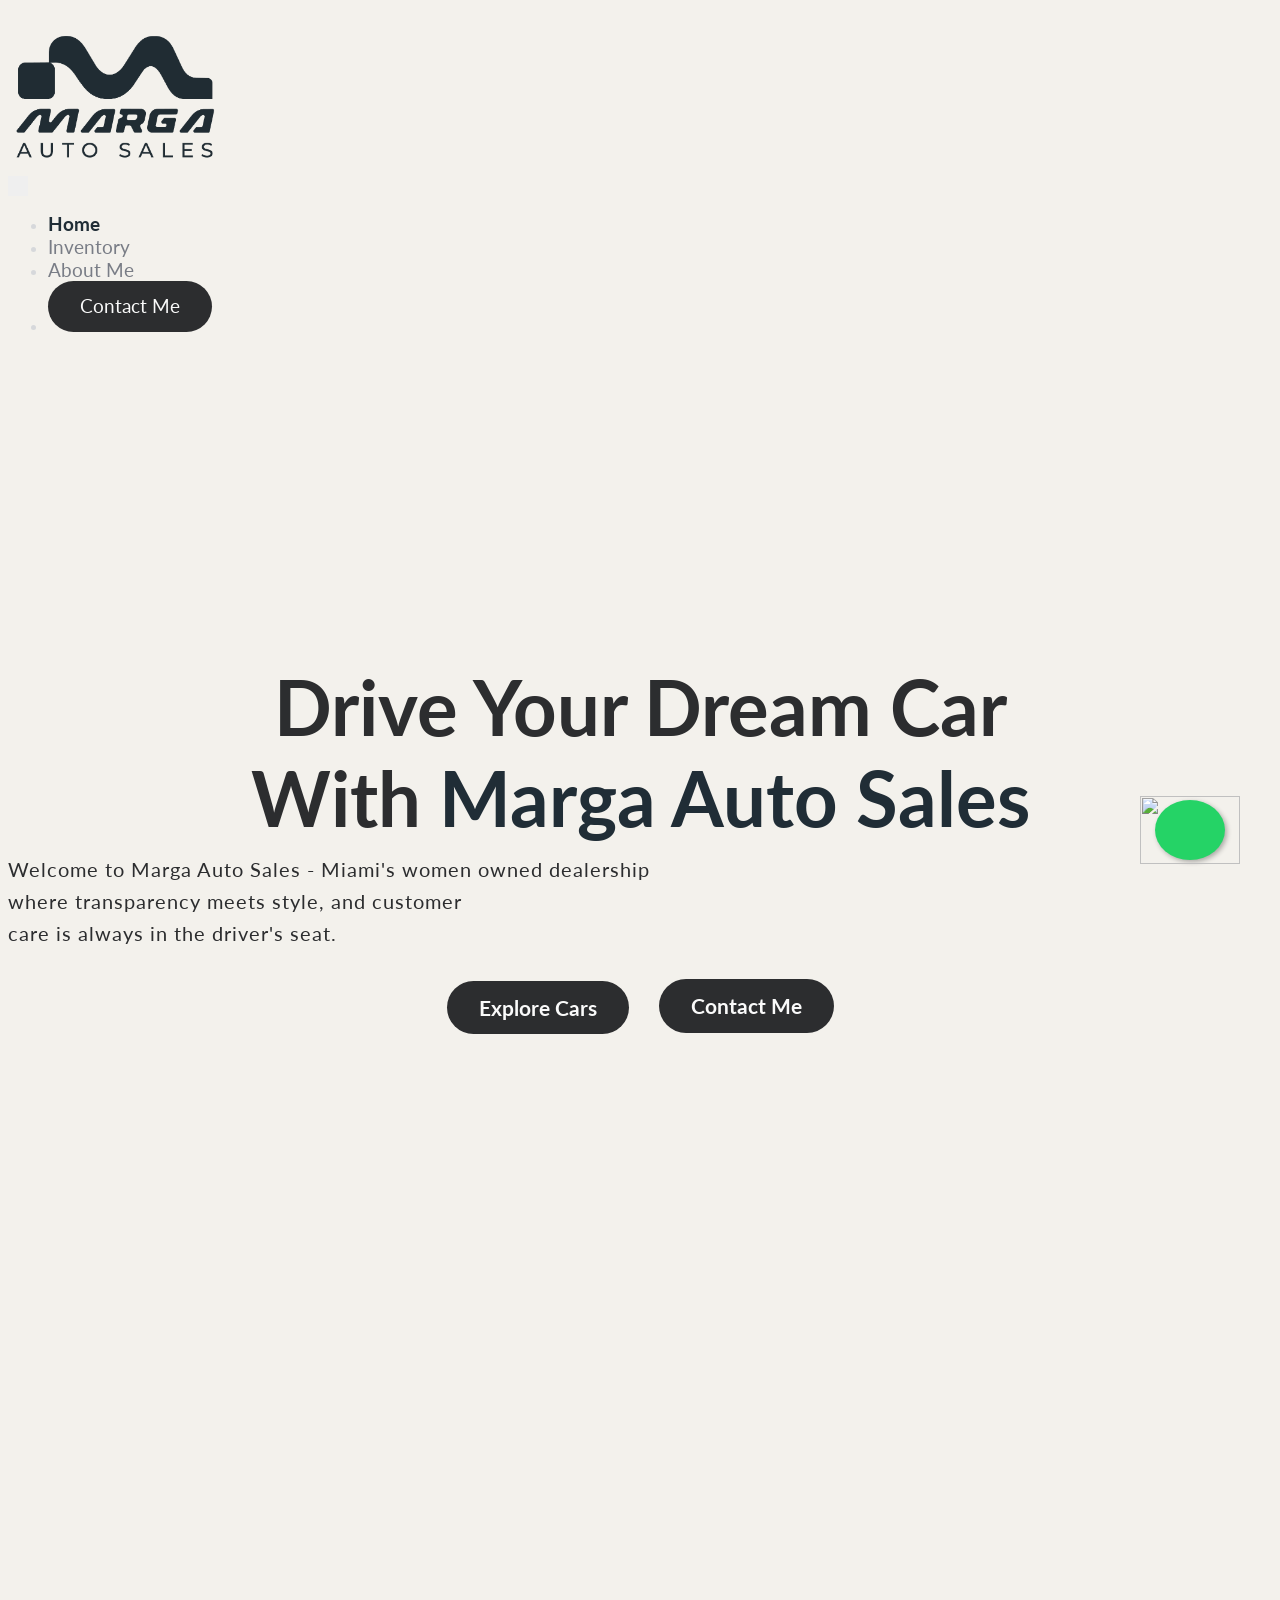
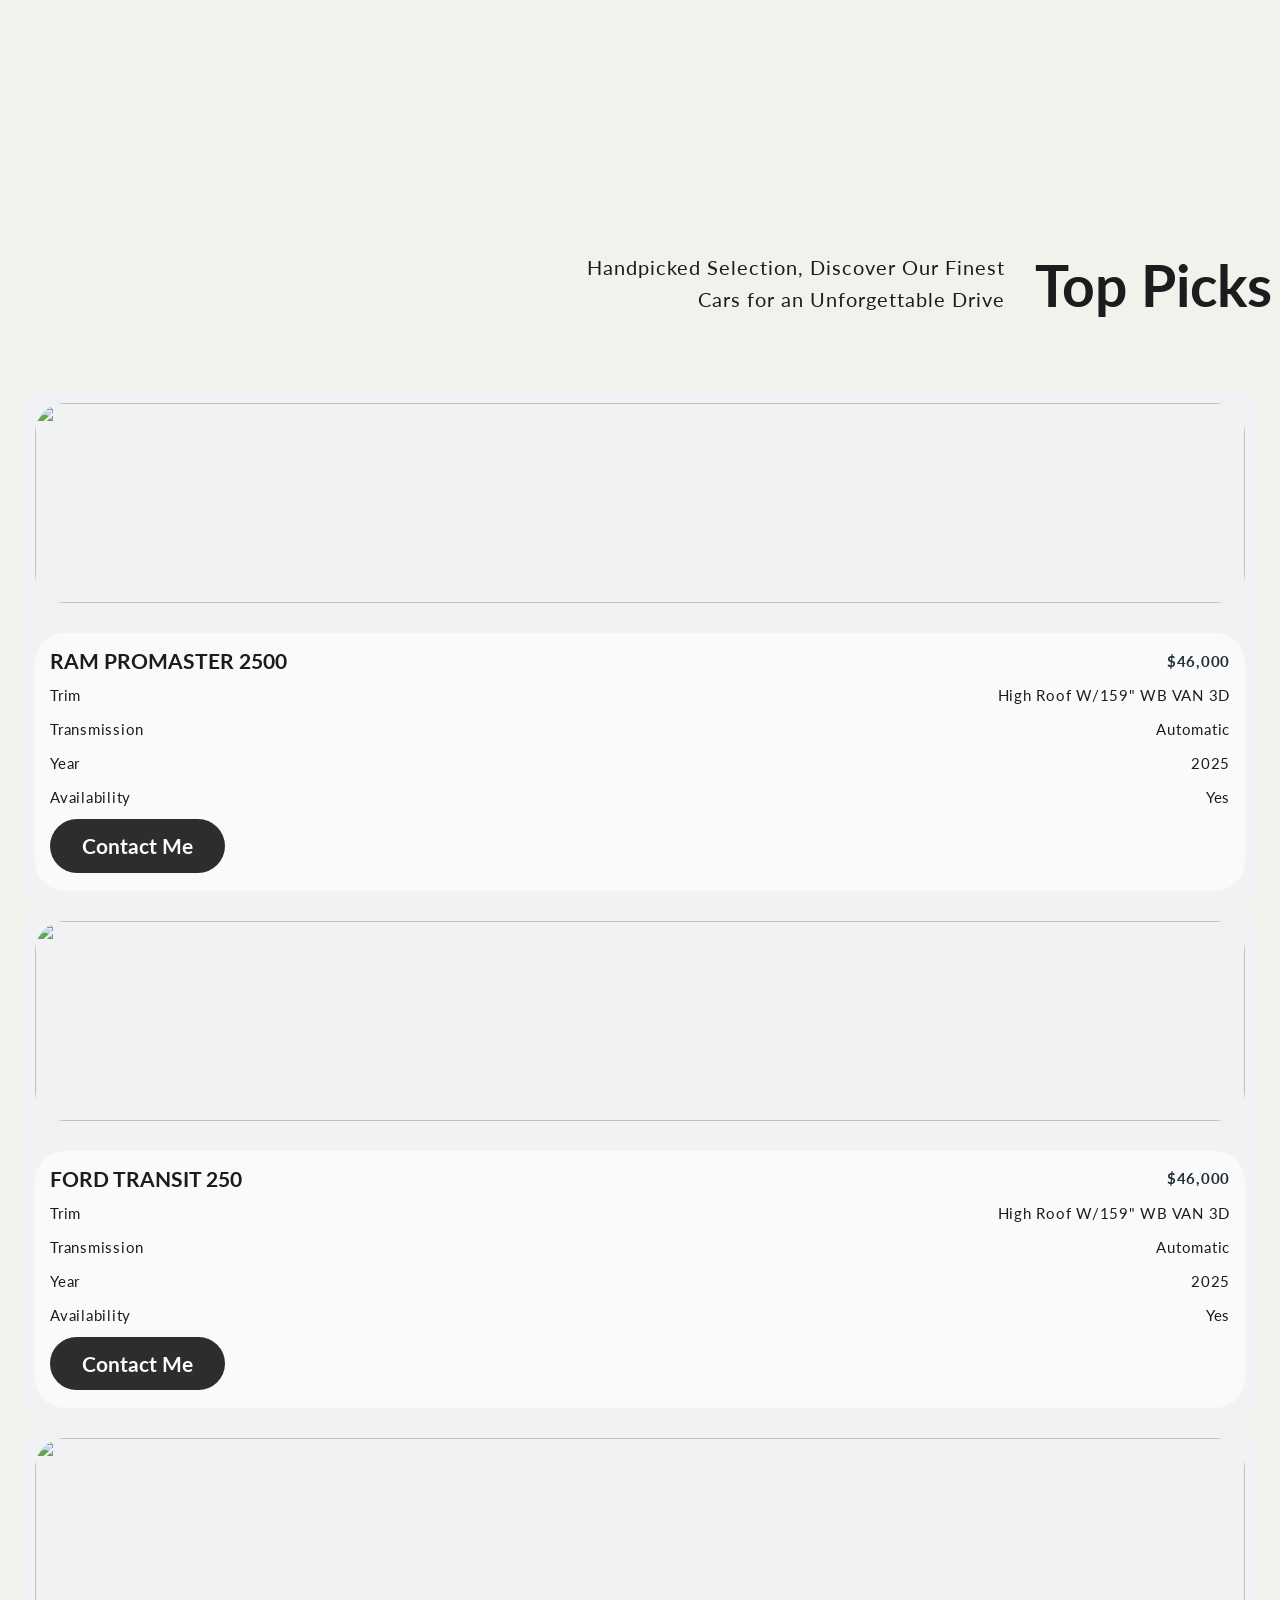
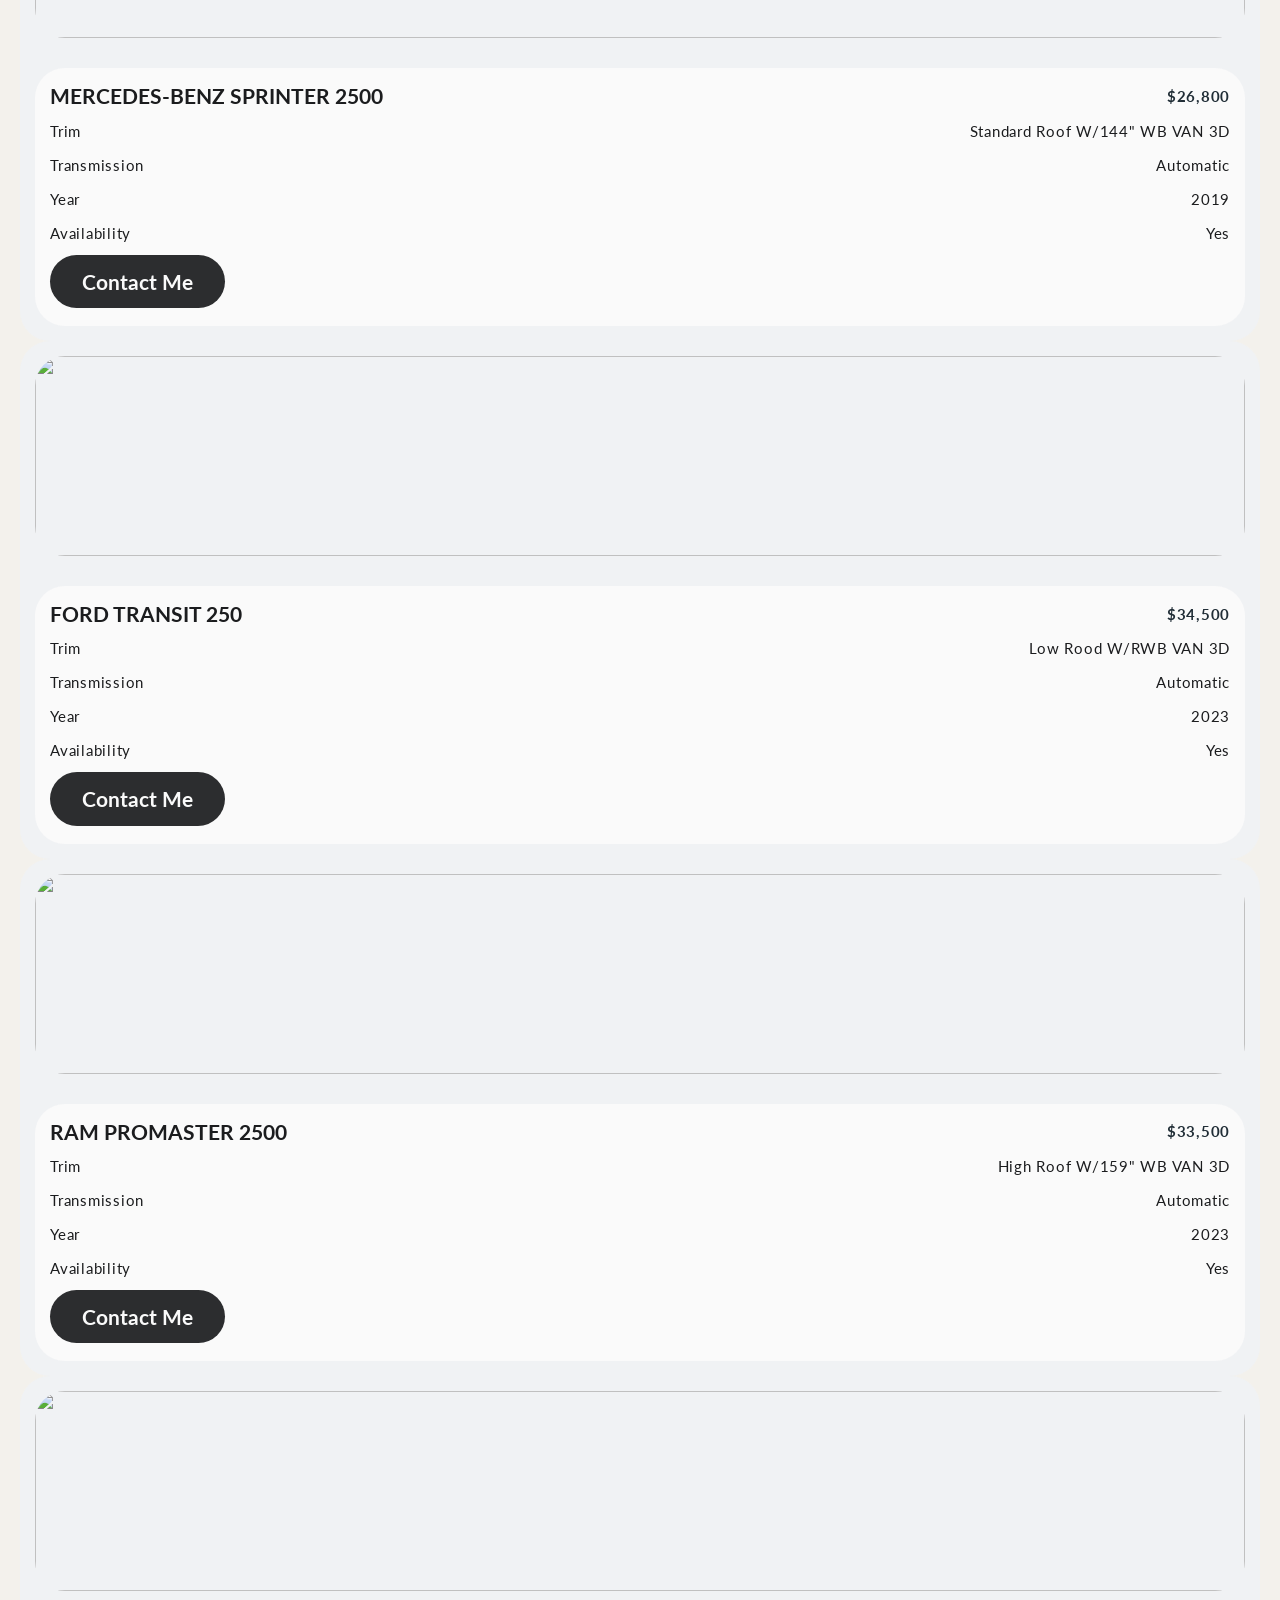
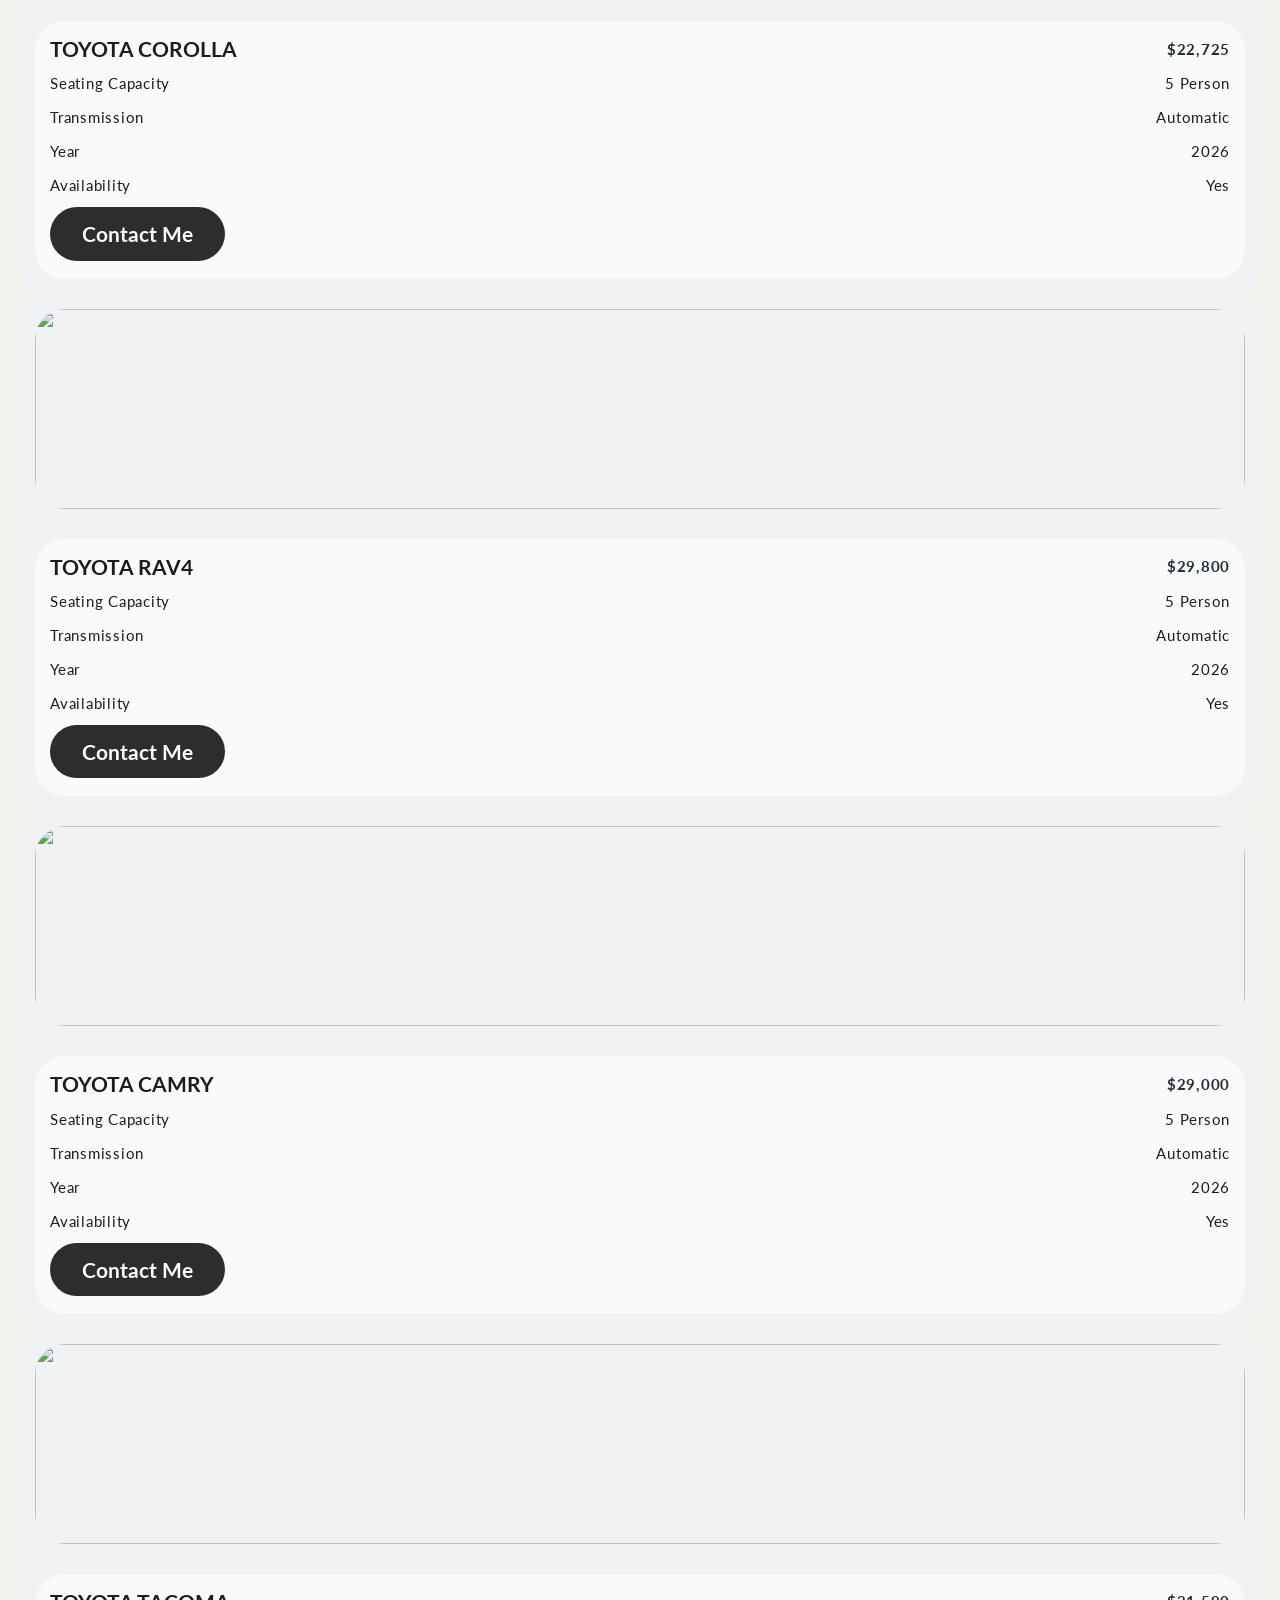
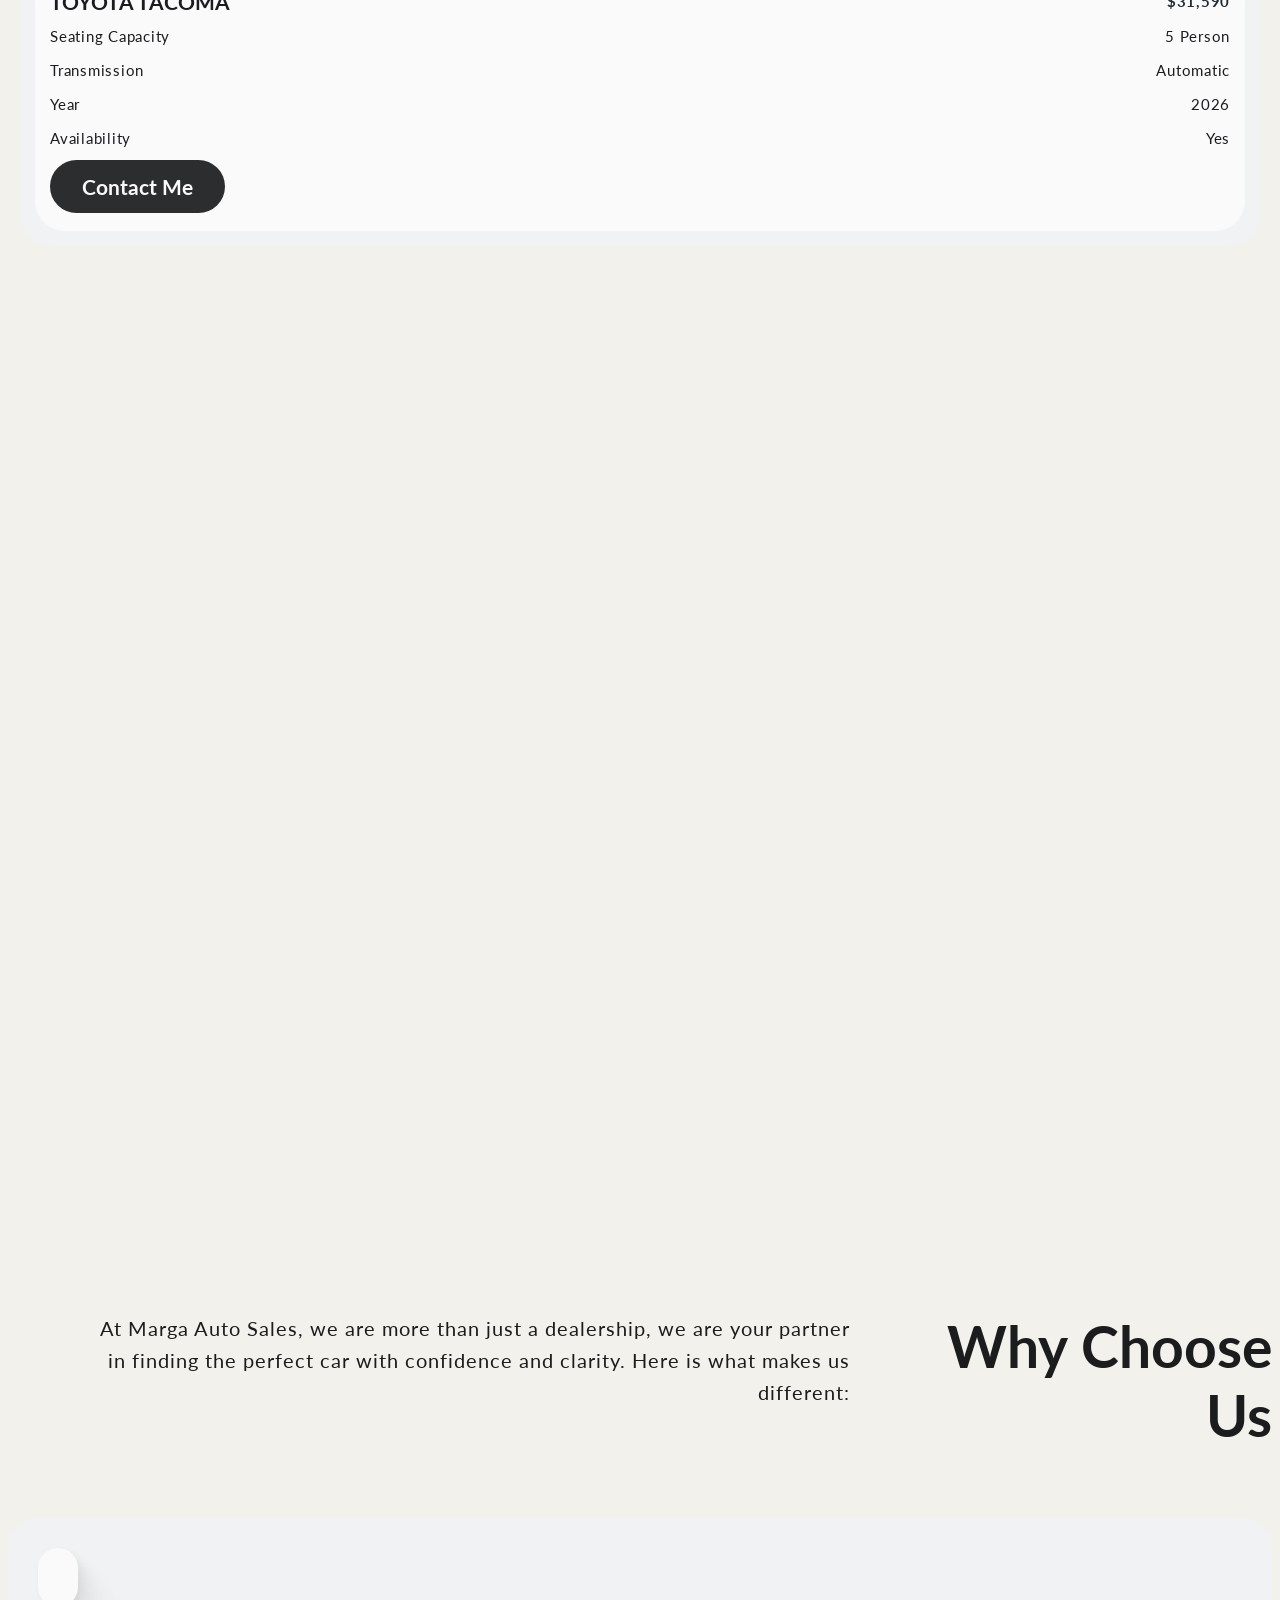
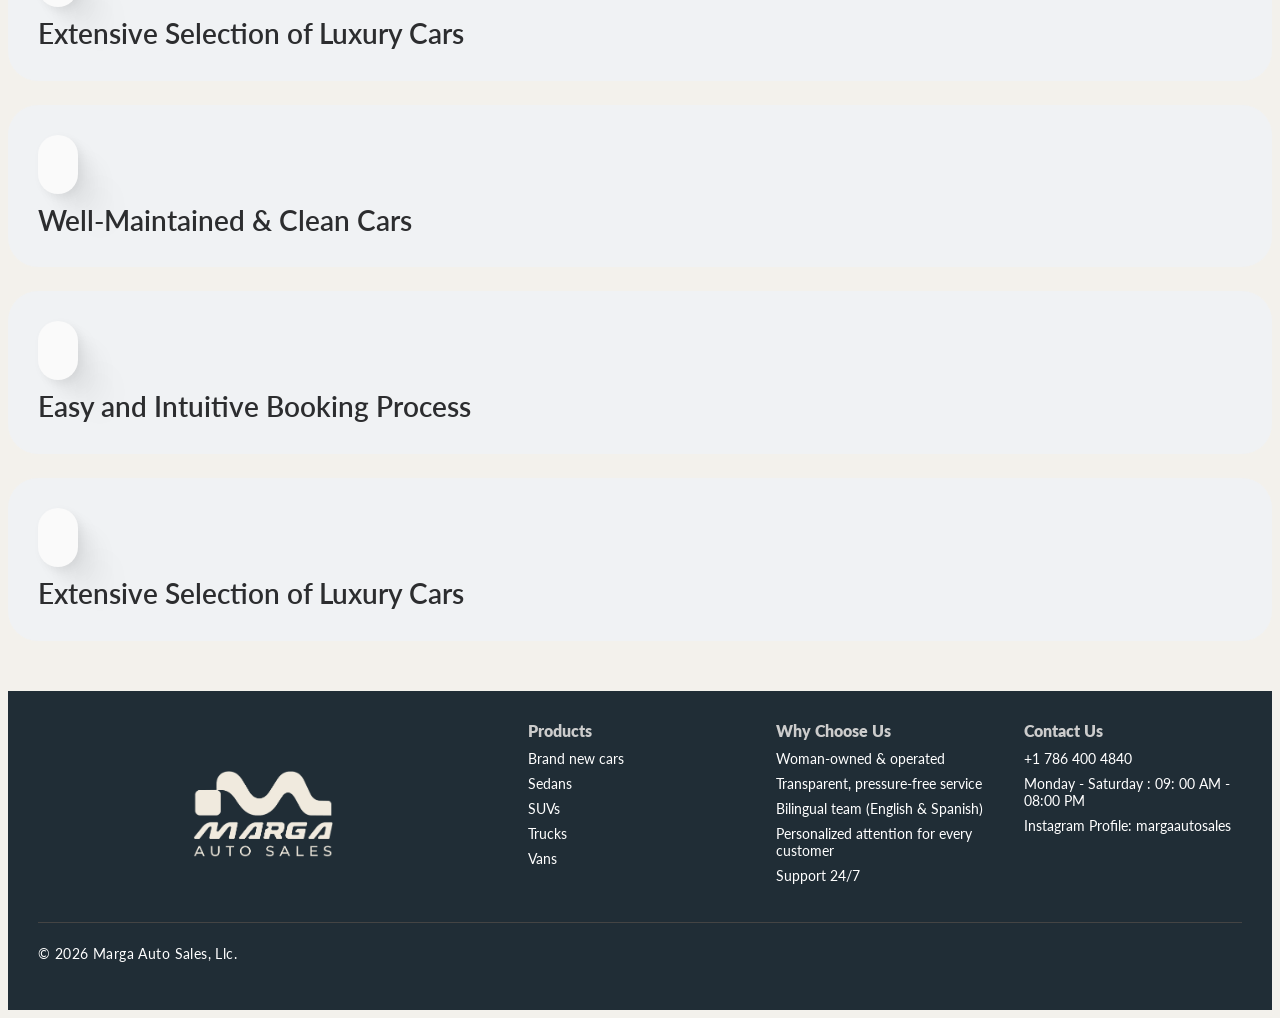
==== commit 56449d8a: "Updating the year of the copyright" ====
--- a/index.html
+++ b/index.html
@@ -514,7 +514,7 @@
             </div>
 
             <div class="footer-bottom">
-                <p>© 2025 Marga Auto Sales, Llc.</p>
+                <p>© 2026 Marga Auto Sales, Llc.</p>
             </div>
         </footer>
 
